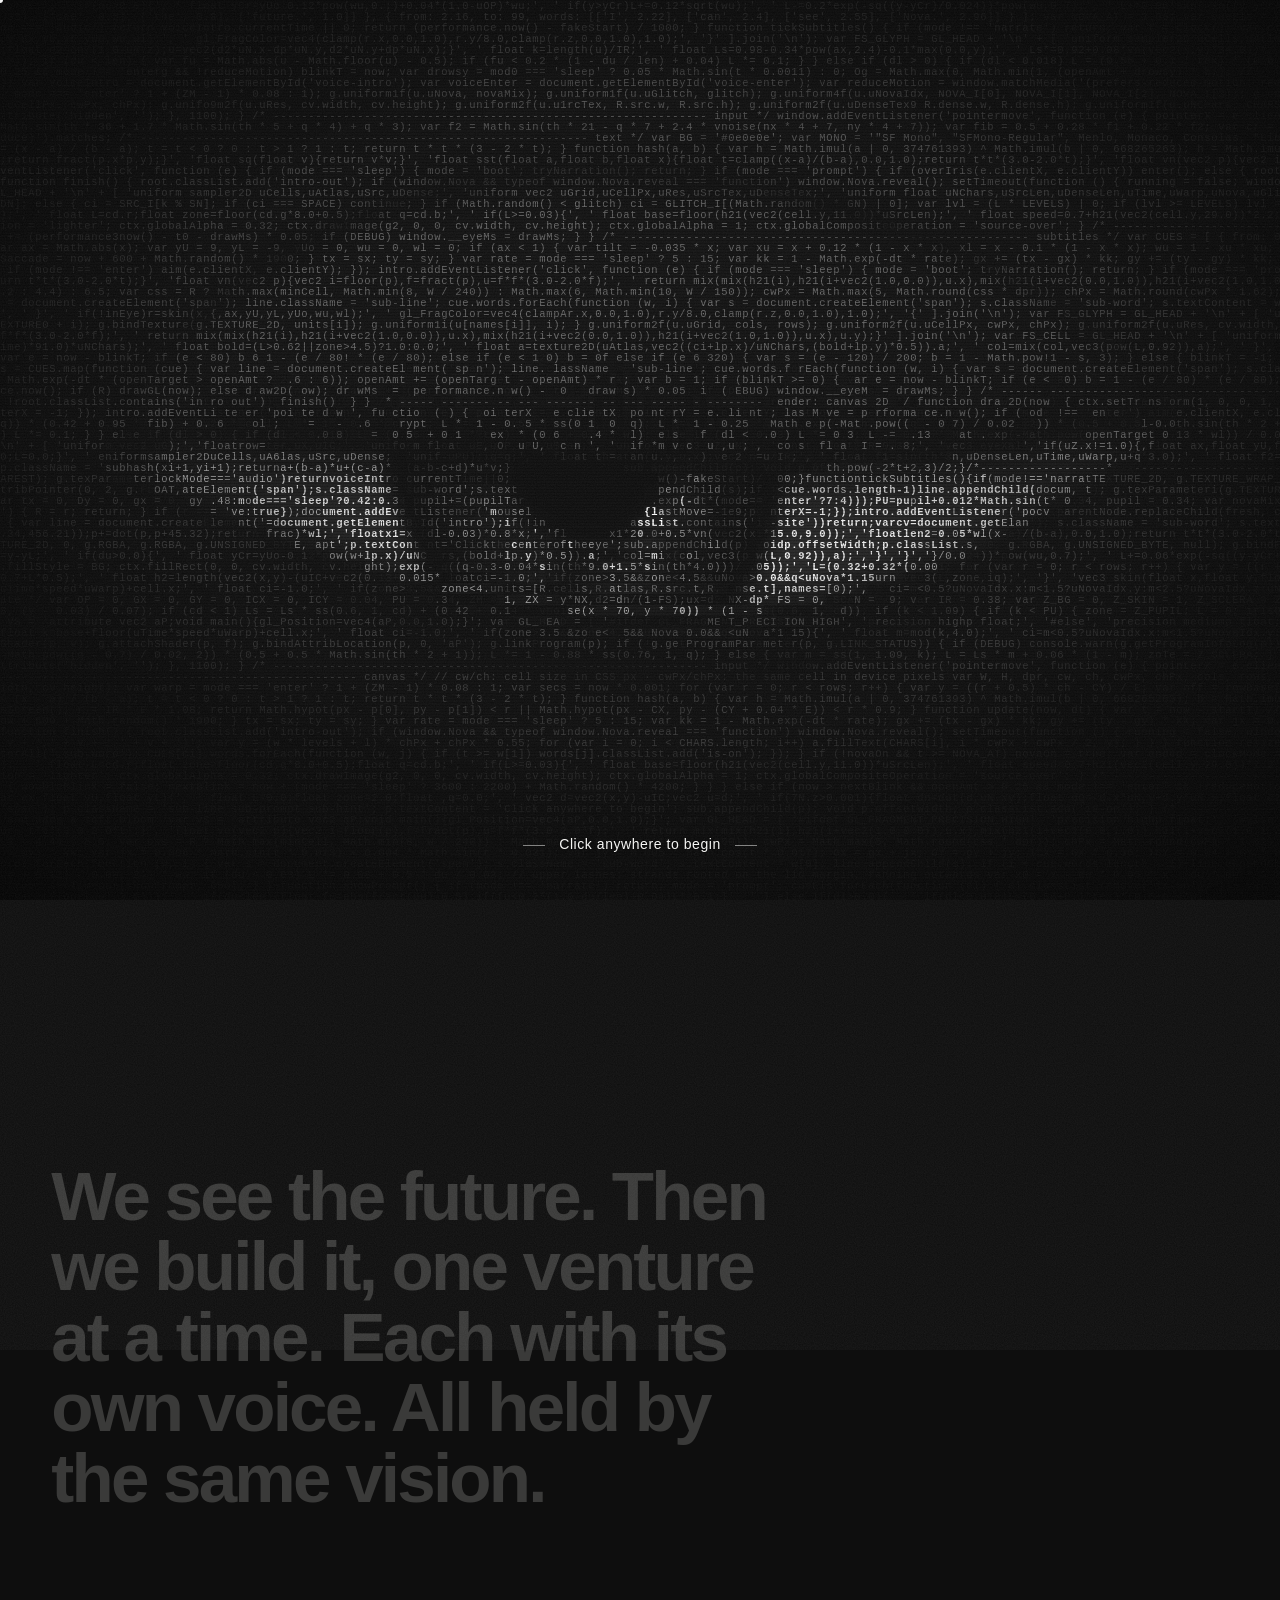
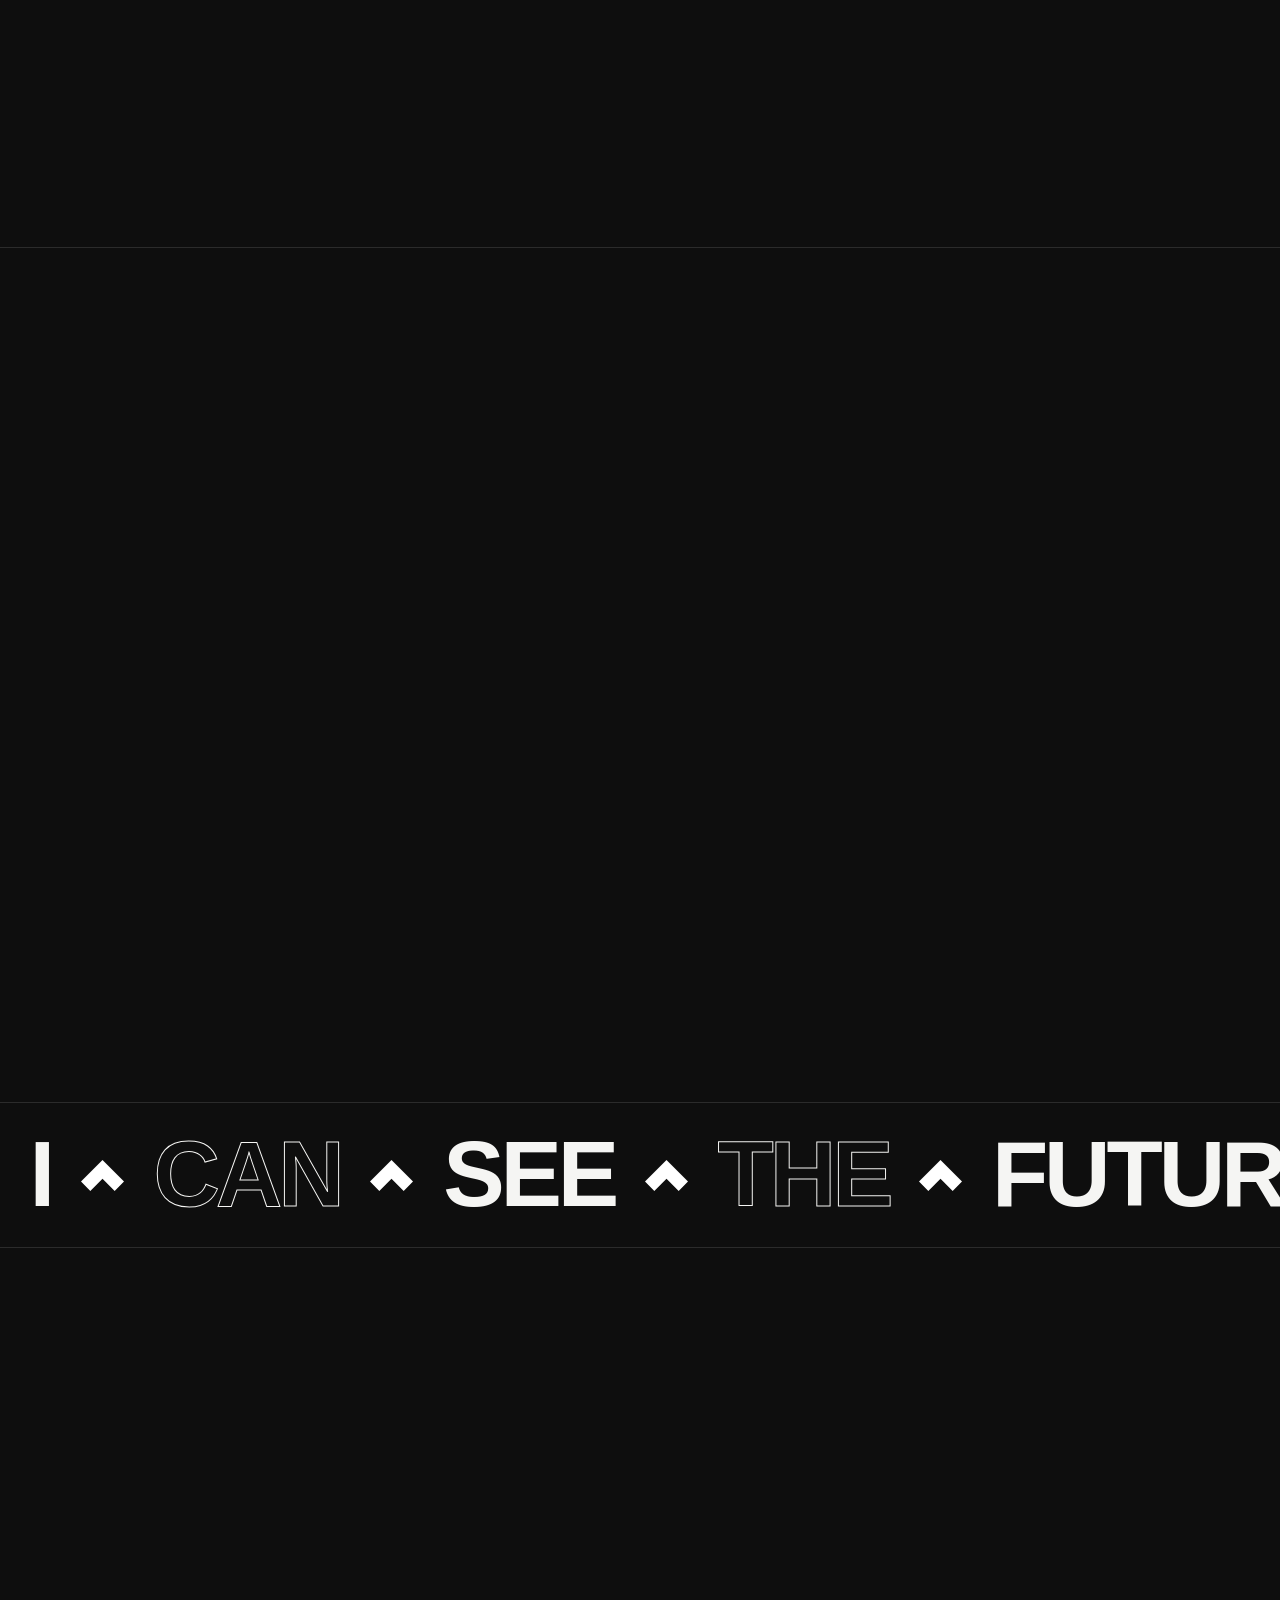
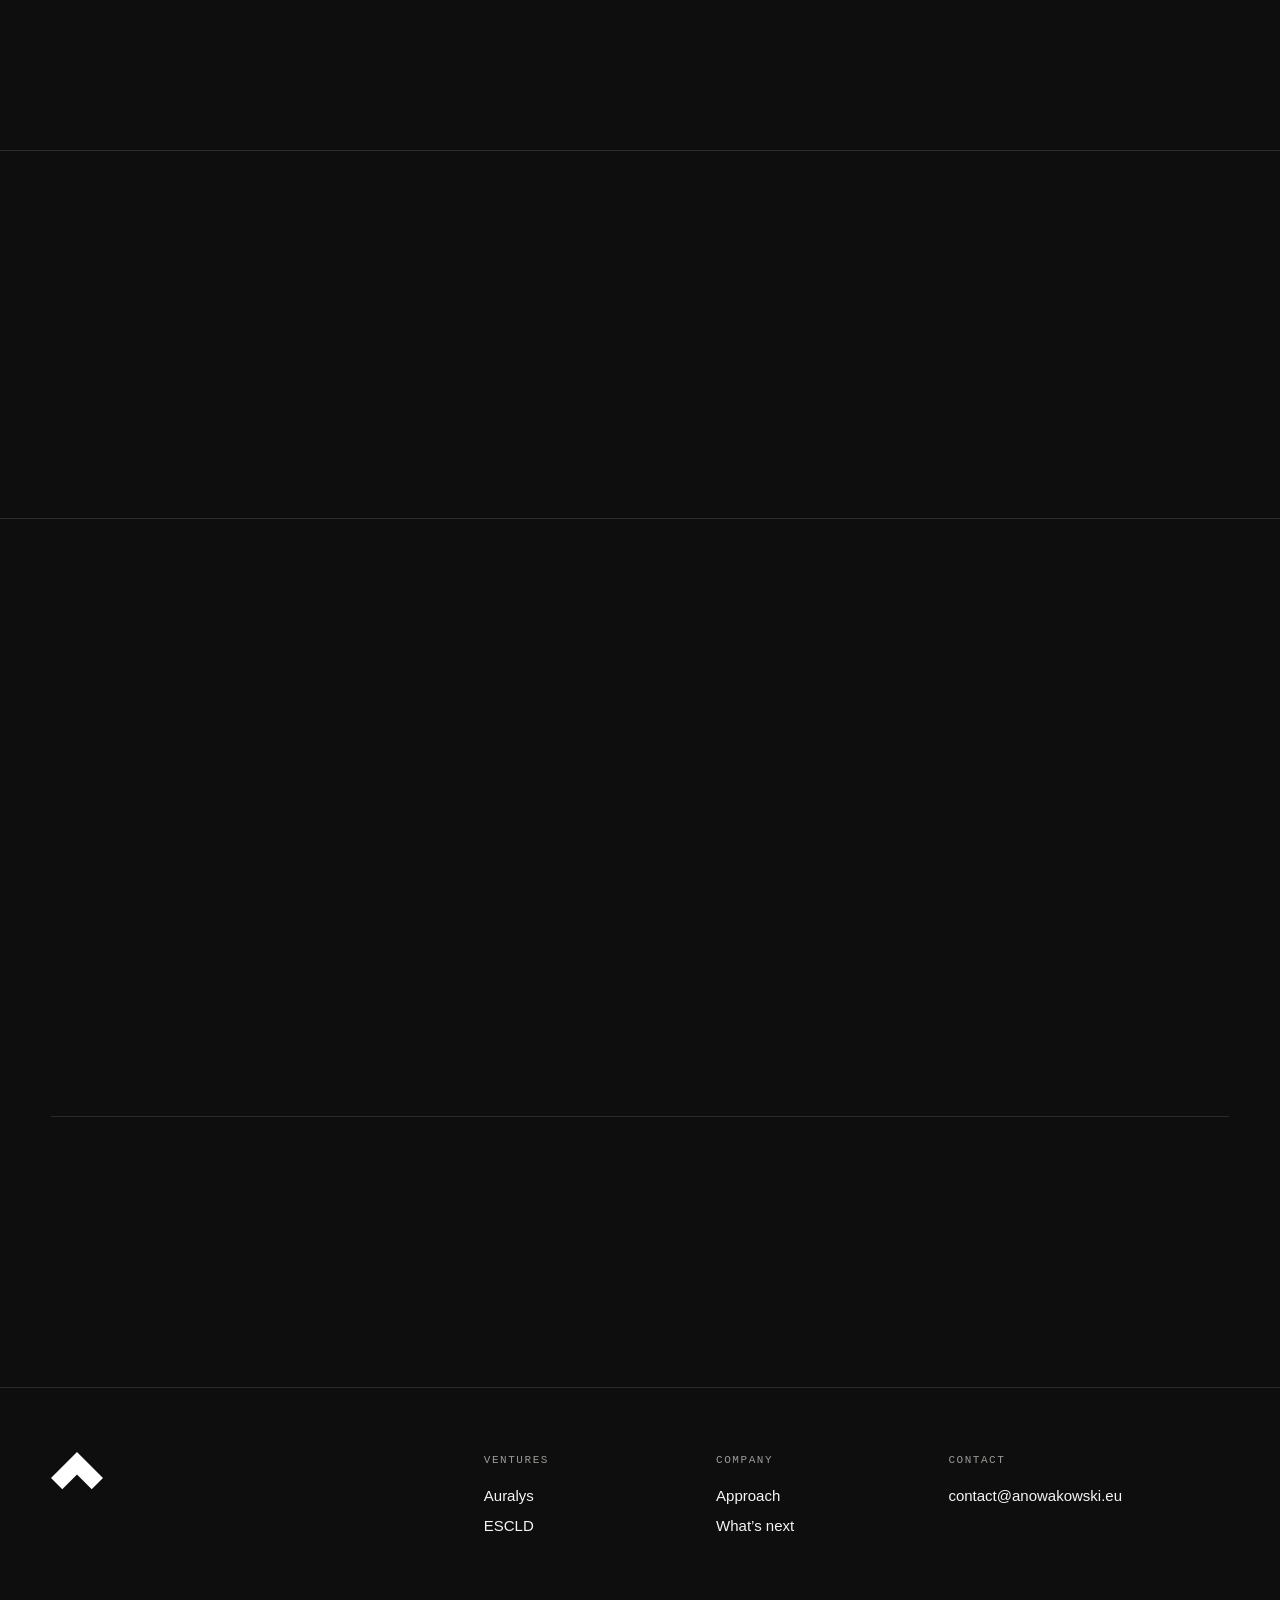
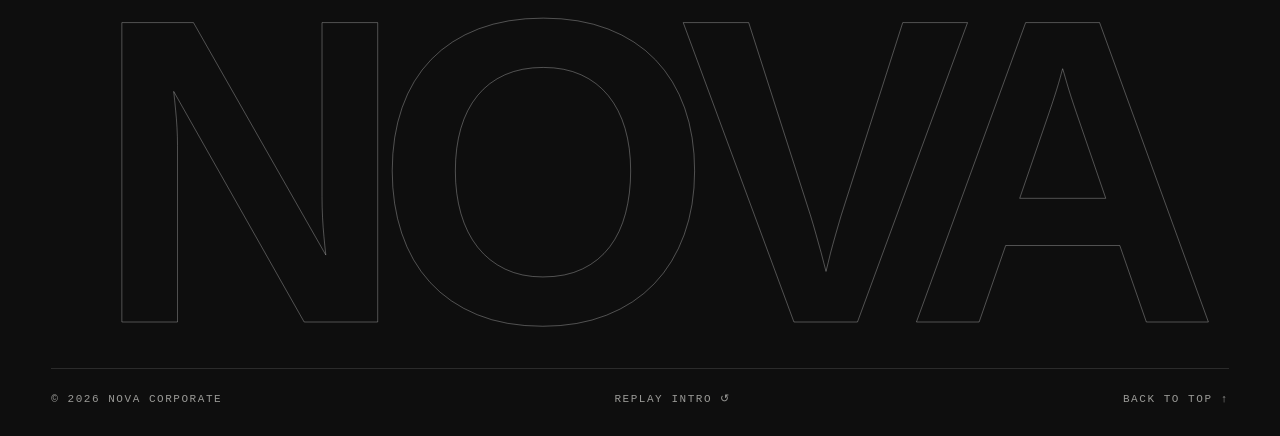
==== index.html @ 5f845d0f "Update index.html" ====
<!doctype html>
<html lang="en">
<head>
  <meta charset="utf-8">
  <meta name="viewport" content="width=device-width, initial-scale=1, viewport-fit=cover">
  <title>Nova Corporate — Shaping tomorrow's legacy.</title>
  <meta name="description" content="Nova Corporate is the holding company behind Auralys and the European Student Council for Law and Diplomacy, with more ventures to come.">
  <meta name="theme-color" content="#0e0e0e">
  <meta property="og:type" content="website">
  <meta property="og:title" content="Nova Corporate">
  <meta property="og:description" content="We see the future. Then we build it.">
  <meta property="og:image" content="img/nova-logo.png">
  <link rel="icon" href="img/favicon.svg" type="image/svg+xml">
  <link rel="apple-touch-icon" href="img/nova-logo.png">
  <link rel="stylesheet" href="css/nova.css">
  <script>
    // Intro runs on arrival; a deep link (#ventures, ?skip) goes straight to the site.
    (function () {
      var r = document.documentElement;
      r.classList.add('js');
      if (location.hash.length > 1 || /[?&]skip\b/.test(location.search)) r.classList.add('is-site', 'no-intro');
    })();
  </script>
</head>
<body>

  <!-- ================================================================ INTRO -->
  <section id="intro" class="intro" aria-label="Nova — introduction">
    <canvas id="eye" class="intro-eye" aria-hidden="true"></canvas>
    <div class="intro-fx" aria-hidden="true"></div>
    <p id="subtitle" class="subtitle" aria-live="polite"></p>
    <button id="enter-btn" class="sr-only" type="button">Begin</button>
    <audio id="voice-intro" src="audio/intro.mp3" preload="auto"></audio>
    <audio id="voice-enter" src="audio/enter.mp3" preload="auto"></audio>
  </section>

  <div class="cursor" aria-hidden="true"><span class="cursor-dot"></span><span class="cursor-ring"></span></div>

  <!-- ================================================================= SITE -->
  <div id="site" class="site">
    <a class="sr-only sr-focusable" href="#ventures">Skip to ventures</a>

    <header class="nav">
      <a class="nav-brand" href="#top" aria-label="Nova Corporate — home">
        <svg class="nav-mark" viewBox="-196 0 392 281" aria-hidden="true"><path d="M0 0 196 196 111 281 0 170-111 281-196 196Z"/></svg>
        <span>Nova&nbsp;Corporate</span>
      </a>
      <nav class="nav-links" aria-label="Main">
        <a href="#ventures" data-scramble>Ventures</a>
        <a href="#approach" data-scramble>Approach</a>
        <a href="#next" data-scramble>Next</a>
        <a href="#contact" data-scramble>Contact</a>
      </nav>
      <p class="nav-clock mono" aria-hidden="true"><span class="pulse"></span><span id="clock">--:--:--</span></p>
    </header>

    <main>
      <!-- HERO -->
      <section class="hero" id="top">
        <div class="hero-grid" aria-hidden="true"><i></i><i></i><i></i><i></i><i></i></div>
        <canvas class="hero-mark" id="mark" aria-hidden="true"></canvas>
        <p class="hero-kicker mono reveal"><span>(00)</span> Holding company</p>
        <h1 class="hero-title">
          <span class="line"><span>Nova</span></span>
          <span class="line"><span>Corporate</span></span>
        </h1>
        <div class="hero-foot">
          <p class="hero-lede reveal">A holding company for independent ventures, built to see what comes next and to build it. – Shaping tomorrow's legacy.</p>
          <dl class="hero-stats reveal">
            <div><dt class="mono">Ventures</dt><dd>02</dd></div>
            <div><dt class="mono">Next</dt><dd>[...]</dd></div>
          </dl>
          <a class="hero-scroll mono reveal" href="#vision"><span>Scroll</span><i aria-hidden="true"></i></a>
        </div>
      </section>

      <!-- VISION -->
      <section class="vision" id="vision">
        <p class="label mono reveal"><span>(01)</span> Vision</p>
        <p class="vision-text" data-words>We see the future. Then we build it, one venture at a time. Each with its own voice. All held by the same vision.</p>
      </section>

      <!-- VENTURES -->
      <section class="ventures" id="ventures">
        <header class="section-head">
          <p class="label mono reveal"><span>(02)</span> Ventures</p>
          <h2 class="h2"><span class="line"><span>Portfolio</span></span></h2>
          <p class="section-note mono reveal">02 live / more to come</p>
        </header>

        <ol class="vlist">
          <li class="v reveal">
            <a class="v-link" href="https://blog.auralys.app" target="_blank" rel="noopener">
              <span class="v-idx mono">01</span>
              <span class="v-name">Auralys</span>
              <span class="v-tags mono">Music / Social</span>
              <span class="v-body">
                <span class="v-desc">The music social network to discover, rate, rank and share the tracks you love with your friends.</span>
                <span class="v-feat mono">Reviews · Top · Quests</span>
              </span>
              <span class="v-go mono">blog.auralys.app <b aria-hidden="true">↗</b></span>
            </a>
          </li>
          <li class="v reveal">
            <a class="v-link" href="https://escld.eu" target="_blank" rel="noopener">
              <span class="v-idx mono">02</span>
              <span class="v-name">ESCLD</span>
              <span class="v-tags mono">Law / Diplomacy / Europe</span>
              <span class="v-body">
                <span class="v-desc">The European Student Council for Law and Diplomacy. An independent, student-led initiative for dialogue on law, diplomacy, international relations and European affairs.</span>
                <span class="v-feat mono">Law &amp; Institutions · Diplomacy &amp; IR · Europe &amp; Fundamental Rights</span>
              </span>
              <span class="v-go mono">escld.eu <b aria-hidden="true">↗</b></span>
            </a>
          </li>
          <li class="v v--locked reveal">
            <div class="v-link" aria-label="Venture 03, in development">
              <span class="v-idx mono">03</span>
              <span class="v-name"><span class="redact" data-redact="CLASSIFIED">CLASSIFIED</span></span>
              <span class="v-tags mono">Stealth</span>
              <span class="v-body">
                <span class="v-desc">In development. Revealed when it is ready.</span>
                <span class="v-feat mono"><span class="pulse"></span> Status: incubating</span>
              </span>
              <span class="v-go mono">Soon</span>
            </div>
          </li>
          <li class="v v--open reveal">
            <a class="v-link" href="#next">
              <span class="v-idx mono">04</span>
              <span class="v-name">Yours?</span>
              <span class="v-tags mono">Open slot</span>
              <span class="v-body">
                <span class="v-desc">Nova is open to new ventures, partners and ideas. The next one could start with a conversation.</span>
                <span class="v-feat mono">Ventures · Partnerships · Ideas</span>
              </span>
              <span class="v-go mono">Talk to us <b aria-hidden="true">→</b></span>
            </a>
          </li>
        </ol>
      </section>

      <!-- MARQUEE -->
      <div class="marquee" aria-hidden="true">
        <div class="marquee-track">
          <span>I</span><i></i><span>can</span><i></i><span>see</span><i></i><span>the</span><i></i><span>future</span><i></i><span>I</span><i></i><span>can</span><i></i><span>see</span><i></i><span>Nova</span><i></i>
        </div>
      </div>

      <!-- APPROACH -->
      <section class="approach" id="approach">
        <header class="section-head">
          <p class="label mono reveal"><span>(03)</span> Approach</p>
          <h2 class="h2"><span class="line"><span>See. Build. Hold.</span></span></h2>
        </header>
        <div class="steps">
          <article class="step reveal">
            <p class="step-n mono">01</p>
            <h3>See</h3>
            <p>We look for the signals before they become trends: in culture, in technology, in institutions.</p>
          </article>
          <article class="step reveal">
            <p class="step-n mono">02</p>
            <h3>Build</h3>
            <p>Each venture launches with its own identity, its own community and the freedom to grow at its own pace.</p>
          </article>
          <article class="step reveal">
            <p class="step-n mono">03</p>
            <h3>Hold</h3>
            <p>Nova provides the long-term frame: strategy, design, technology and governance, shared across every project.</p>
          </article>
        </div>
      </section>

      <!-- NEXT -->
      <section class="next" id="next">
        <p class="label mono reveal"><span>(04)</span> What’s next</p>
        <h2 class="mega">
          <span class="line"><span>The door</span></span>
          <span class="line"><span>is open.</span></span>
        </h2>
        <div class="next-row">
          <p class="next-text reveal">Nova is built to expand. New ventures, new fields, new partners. Nothing is ruled out.</p>
          <a class="btn reveal" href="mailto:contact@novacorporate.com"><span>Start a conversation</span><b aria-hidden="true">→</b></a>
        </div>
      </section>
    </main>

    <!-- FOOTER -->
    <footer class="footer" id="contact">
      <div class="footer-top">
        <a class="footer-brand" href="#top" aria-label="Back to top">
          <svg viewBox="-196 0 392 281" aria-hidden="true"><path d="M0 0 196 196 111 281 0 170-111 281-196 196Z"/></svg>
        </a>
        <div class="footer-col">
          <p class="mono">Ventures</p>
          <a href="https://blog.auralys.app" target="_blank" rel="noopener">Auralys</a>
          <a href="https://escld.eu" target="_blank" rel="noopener">ESCLD</a>
        </div>
        <div class="footer-col">
          <p class="mono">Company</p>
          <a href="#approach">Approach</a>
          <a href="#next">What’s next</a>
        </div>
        <div class="footer-col">
          <p class="mono">Contact</p>
          <a href="mailto:contact@anowakowski.eu">contact@anowakowski.eu</a>
        </div>
      </div>
      <p class="footer-word" aria-hidden="true">NOVA</p>
      <div class="footer-bottom mono">
        <span>© <span id="year">2026</span> Nova Corporate</span>
        <a href="./" id="replay">Replay intro ↺</a>
        <a href="#top">Back to top ↑</a>
      </div>
    </footer>
  </div>

  <script src="js/site.js"></script>
  <script src="js/eye.js"></script>
</body>
</html>
---- css/nova.css ----
/* ==========================================================================
   NOVA CORPORATE — black & white, Helvetica Neue, built in code
   ========================================================================== */

:root {
  --bg: #0e0e0e;
  --fg: #f5f5f3;
  --white: #ffffff;
  --mute: #9a9a97;
  --dim: #3a3a39;
  --line: rgba(255, 255, 255, 0.12);
  --sans: "Helvetica Neue", "HelveticaNeue", Helvetica, Arial, sans-serif;
  --mono: "SF Mono", "SFMono-Regular", ui-monospace, Menlo, Consolas, "Liberation Mono", monospace;
  --pad: clamp(20px, 4vw, 64px);
  --ease: cubic-bezier(0.16, 1, 0.3, 1);
  color-scheme: dark;
}

*, *::before, *::after { box-sizing: border-box; margin: 0; padding: 0; }
html { background: var(--bg); scroll-behavior: smooth; -webkit-text-size-adjust: 100%; }
body {
  background: var(--bg);
  color: var(--fg);
  font-family: var(--sans);
  font-size: 16px;
  line-height: 1.5;
  -webkit-font-smoothing: antialiased;
  -moz-osx-font-smoothing: grayscale;
  overflow-x: hidden;
}
a { color: inherit; text-decoration: none; }
::selection { background: var(--white); color: var(--bg); }
:focus-visible { outline: 1px solid var(--white); outline-offset: 4px; }

.sr-only {
  position: absolute !important; width: 1px; height: 1px; overflow: hidden;
  clip: rect(0 0 0 0); clip-path: inset(50%); white-space: nowrap;
}
.sr-focusable:focus { position: fixed !important; top: 12px; left: 12px; width: auto; height: auto; clip: auto; clip-path: none; z-index: 30; background: var(--white); color: var(--bg); padding: 8px 14px; }

.mono {
  font-family: var(--mono);
  font-size: 11px;
  font-weight: 400;
  letter-spacing: 0.14em;
  text-transform: uppercase;
}

/* film grain over everything */
body::after {
  content: "";
  position: fixed; inset: -50%;
  z-index: 90;
  pointer-events: none;
  opacity: 0.06;
  background-image: url("data:image/svg+xml,%3Csvg xmlns='http://www.w3.org/2000/svg' width='160' height='160'%3E%3Cfilter id='n'%3E%3CfeTurbulence type='fractalNoise' baseFrequency='.9' numOctaves='2' stitchTiles='stitch'/%3E%3CfeColorMatrix values='0 0 0 0 1 0 0 0 0 1 0 0 0 0 1 0 0 0 1 0'/%3E%3C/filter%3E%3Crect width='100%25' height='100%25' filter='url(%23n)'/%3E%3C/svg%3E");
}

/* ================================================================ INTRO */
.intro { display: none; }
.js .intro {
  display: block;
  position: fixed; inset: 0;
  z-index: 50;
  background: var(--bg);
  transition: opacity 0.9s ease;
  -webkit-user-select: none; user-select: none;
  touch-action: none;
}
.no-intro .intro, .intro[hidden] { display: none !important; }
.js:not(.is-site) body { overflow: hidden; height: 100vh; height: 100svh; }
.intro-out .intro { opacity: 0; pointer-events: none; }

.intro-eye { position: absolute; inset: 0; width: 100%; height: 100%; display: block; }
.intro-fx {
  position: absolute; inset: 0; pointer-events: none;
  background:
    radial-gradient(ellipse 75% 70% at 50% 47%, transparent 52%, rgba(0, 0, 0, 0.72) 100%),
    repeating-linear-gradient(to bottom, rgba(0, 0, 0, 0.2) 0 1px, transparent 1px 3px);
}
.eye-hover .intro { cursor: pointer; }

.subtitle {
  position: absolute;
  left: 50%; bottom: max(5vh, 30px);
  transform: translateX(-50%);
  width: min(92vw, 640px); height: 1.5em;
  text-align: center;
  font-family: var(--sans);
  font-size: 14px;
  font-weight: 500;
  letter-spacing: 0.04em;
  color: var(--fg);
  text-shadow: 0 0 14px #000, 0 0 3px #000;
  pointer-events: none;
  transition: opacity 0.4s ease;
}
.sub-line {
  position: absolute; left: 0; right: 0; bottom: 0;
  opacity: 0;
  transition: opacity 0.45s ease;
}
.sub-line.is-on { opacity: 1; }
.sub-word {
  display: inline-block;
  opacity: 0; filter: blur(5px); transform: translateY(3px);
  transition: opacity 0.35s ease, filter 0.35s ease, transform 0.35s ease;
}
.sub-word.is-on { opacity: 1; filter: none; transform: none; }
.sub-prompt { transition-delay: 0.4s; }
.sub-prompt.is-on { animation: breathe 2.8s ease-in-out 0.9s infinite; }
.sub-prompt::before, .sub-prompt::after {
  content: ""; display: inline-block; vertical-align: middle;
  width: 22px; height: 1px; margin: 0 14px; background: currentColor; opacity: 0.5;
}
.prompt-nudge .sub-prompt { animation: nudge 0.5s ease, breathe 2.8s ease-in-out 0.5s infinite; }
.intro-entering .subtitle { opacity: 0; }

@keyframes breathe { 0%, 100% { opacity: 1; } 50% { opacity: 0.45; } }
@keyframes nudge {
  0%, 100% { transform: none; }
  20% { transform: translateX(-6px); }
  40% { transform: translateX(5px); }
  60% { transform: translateX(-3px); }
  80% { transform: translateX(2px); }
}

/* =============================================================== CURSOR */
.cursor { display: none; }
.has-cursor, .has-cursor * { cursor: none !important; }
.has-cursor .cursor {
  display: block;
  position: fixed; left: 0; top: 0;
  z-index: 100;
  pointer-events: none;
  mix-blend-mode: difference;
}
.cursor-dot, .cursor-ring { position: absolute; left: 0; top: 0; border-radius: 50%; will-change: transform; }
.cursor-dot { width: 6px; height: 6px; margin: -3px 0 0 -3px; background: var(--white); }
.cursor-ring {
  width: 34px; height: 34px; margin: -17px 0 0 -17px;
  border: 1px solid var(--white); opacity: 0.55;
  transition: width 0.35s var(--ease), height 0.35s var(--ease), margin 0.35s var(--ease), opacity 0.35s;
}
.cursor.is-hot .cursor-ring, .eye-hover .cursor-ring { width: 72px; height: 72px; margin: -36px 0 0 -36px; opacity: 1; }
.has-cursor .cursor { transition: opacity 0.6s ease; }
.intro-entering:not(.intro-out) .cursor { opacity: 0; }

/* ================================================================= NAV */
.nav {
  position: fixed; top: 0; left: 0; right: 0;
  z-index: 20;
  display: grid; grid-template-columns: 1fr auto 1fr; align-items: center;
  padding: 22px var(--pad);
  color: var(--white);
  border-bottom: 1px solid transparent;
  opacity: 0; transform: translateY(-12px);
  transition: opacity 1s var(--ease) 0.9s, transform 1s var(--ease) 0.9s, background-color 0.5s, border-color 0.5s, padding 0.5s var(--ease);
}
.is-site .nav { opacity: 1; transform: none; }
.nav.is-scrolled {
  padding-top: 14px; padding-bottom: 14px;
  background-color: rgba(14, 14, 14, 0.72);
  -webkit-backdrop-filter: blur(16px) saturate(120%);
          backdrop-filter: blur(16px) saturate(120%);
  border-bottom-color: var(--line);
}
.nav-brand { display: inline-flex; align-items: center; gap: 12px; font-size: 13px; font-weight: 700; letter-spacing: 0.02em; text-transform: uppercase; justify-self: start; }
.nav-mark { width: 26px; height: auto; fill: var(--white); }
.nav-links { display: flex; gap: clamp(18px, 2.6vw, 40px); font-size: 13px; font-weight: 500; }
.nav-links a { position: relative; padding: 4px 0; }
.nav-links a::after {
  content: ""; position: absolute; left: 0; right: 0; bottom: 0; height: 1px; background: currentColor;
  transform: scaleX(0); transform-origin: right; transition: transform 0.5s var(--ease);
}
.nav-links a:hover::after { transform: scaleX(1); transform-origin: left; }
.nav-clock { justify-self: end; display: inline-flex; align-items: center; gap: 10px; }
.pulse { display: inline-block; width: 6px; height: 6px; border-radius: 50%; background: var(--white); animation: pulse 2s ease-in-out infinite; vertical-align: middle; }
@keyframes pulse { 0%, 100% { opacity: 1; } 50% { opacity: 0.2; } }

/* =============================================================== HERO */
.hero {
  position: relative;
  min-height: 100vh; min-height: 100svh;
  display: grid; grid-template-rows: auto 1fr auto;
  padding: 120px var(--pad) 36px;
  overflow: hidden;
}
.hero-grid { position: absolute; inset: 0 var(--pad); display: grid; grid-template-columns: repeat(4, 1fr); pointer-events: none; }
.hero-grid i { border-left: 1px solid var(--line); opacity: 0; transition: opacity 2s ease 0.4s; }
.hero-grid i:last-child { border-right: 1px solid var(--line); position: absolute; right: 0; top: 0; bottom: 0; width: 0; }
.is-site .hero-grid i { opacity: 0.55; }
.hero-mark {
  position: absolute;
  top: 12vh; right: var(--pad);
  width: min(36vw, 560px); aspect-ratio: 392 / 300;
  pointer-events: auto;
}
.hero-kicker { position: relative; z-index: 1; }
.hero-kicker span, .label span { color: var(--mute); margin-right: 10px; }
.hero-title {
  position: relative; z-index: 1;
  align-self: end;
  font-size: clamp(40px, 13.6vw, 240px);
  font-weight: 700;
  line-height: 0.83;
  letter-spacing: -0.055em;
  text-transform: uppercase;
  margin: 0 0 0 -0.05em;
}
.line { display: block; overflow: hidden; padding-bottom: 0.04em; margin-bottom: -0.04em; }
.line > span { display: block; transform: translateY(108%); transition: transform 1.3s var(--ease); }
.is-site .hero .line > span { transform: none; }
.hero .line:nth-child(2) > span { transition-delay: 0.12s; }
.hero-foot {
  position: relative; z-index: 1;
  display: grid; grid-template-columns: minmax(0, 1.1fr) minmax(0, 1.4fr) auto;
  gap: 32px; align-items: end;
  margin-top: 36px; padding-top: 22px;
  border-top: 1px solid var(--line);
}
.hero-lede { font-size: clamp(16px, 1.35vw, 20px); line-height: 1.4; color: #c9c9c6; max-width: 34ch; }
.hero-stats { display: flex; gap: clamp(20px, 3vw, 48px); }
.hero-stats dt { color: var(--mute); margin-bottom: 6px; }
.hero-stats dd { font-size: 15px; font-weight: 700; letter-spacing: -0.01em; }
.hero-scroll { display: inline-flex; align-items: center; gap: 12px; }
.hero-scroll i { position: relative; width: 1px; height: 40px; background: var(--line); overflow: hidden; }
.hero-scroll i::after { content: ""; position: absolute; left: 0; top: 0; width: 1px; height: 40%; background: var(--white); animation: drop 2s var(--ease) infinite; }
@keyframes drop { from { transform: translateY(-100%); } to { transform: translateY(260%); } }

/* reveal helpers */
.js .reveal { opacity: 0; transform: translateY(26px); transition: opacity 1.1s var(--ease), transform 1.1s var(--ease); }
.js .reveal.in { opacity: 1; transform: none; }
.is-site .hero .reveal { opacity: 1; transform: none; transition-delay: 0.55s; }
.is-site .hero .hero-stats { transition-delay: 0.7s; }
.is-site .hero .hero-scroll { transition-delay: 0.85s; }
.lines-in .line > span { transform: none; }
.lines-in .line:nth-child(2) > span { transition-delay: 0.1s; }

.label { margin-bottom: 28px; }

/* ============================================================= VISION */
.vision { padding: 24vh var(--pad) 22vh; }
.vision-text {
  font-size: clamp(34px, 5.4vw, 92px);
  font-weight: 700;
  line-height: 1.02;
  letter-spacing: -0.04em;
  max-width: 19ch;
}
.vision-text .w { color: var(--dim); transition: color 0.4s ease; }
.vision-text .w.on { color: var(--fg); }

/* ============================================================ SECTIONS */
.section-head {
  display: grid; grid-template-columns: 1fr 2fr 1fr; align-items: end; gap: 24px;
  padding: 0 var(--pad) 44px;
}
.section-head .label { margin: 0 0 0.6em; }
.h2 { font-size: clamp(48px, 8.4vw, 140px); font-weight: 700; line-height: 0.86; letter-spacing: -0.05em; text-transform: uppercase; }
.section-note { justify-self: end; color: var(--mute); margin-bottom: 0.6em; }

/* ============================================================ VENTURES */
.ventures { padding-bottom: 18vh; }
.vlist { list-style: none; border-top: 1px solid var(--line); }
.v { border-bottom: 1px solid var(--line); }
.js .v.reveal { transform: translateY(40px); }
.v-link {
  position: relative; isolation: isolate; overflow: hidden;
  display: grid;
  grid-template-columns: 64px minmax(0, 1.25fr) minmax(0, 0.75fr) minmax(0, 1.5fr) auto;
  gap: 28px; align-items: start;
  padding: 38px var(--pad);
  transition: color 0.5s var(--ease);
}
.v-link::before {
  content: ""; position: absolute; inset: 0; z-index: -1;
  background: var(--white);
  transform: scaleY(0); transform-origin: bottom;
  transition: transform 0.6s var(--ease);
}
a.v-link:hover, a.v-link:focus-visible { color: var(--bg); }
a.v-link:hover::before, a.v-link:focus-visible::before { transform: scaleY(1); }
.v-idx { padding-top: 0.6em; color: var(--mute); transition: color 0.5s; }
.v-name { font-size: clamp(40px, 5.2vw, 88px); font-weight: 700; line-height: 0.88; letter-spacing: -0.05em; text-transform: uppercase; }
.v-tags { padding-top: 0.6em; }
.v-body { display: flex; flex-direction: column; gap: 14px; padding-top: 0.2em; }
.v-desc { font-size: 16px; line-height: 1.5; color: #c9c9c6; max-width: 46ch; transition: color 0.5s; }
.v-feat { color: var(--mute); line-height: 1.8; transition: color 0.5s; }
.v-go { padding-top: 0.6em; white-space: nowrap; justify-self: end; }
.v-go b { display: inline-block; margin-left: 8px; font-weight: 400; transition: transform 0.5s var(--ease); }
a.v-link:hover .v-go b { transform: translate(4px, -4px); }
a.v-link:hover .v-idx, a.v-link:hover .v-desc, a.v-link:hover .v-feat { color: #3d3d3c; }
.v--locked .v-name { color: var(--dim); }
.v--locked .v-link::before {
  background: repeating-linear-gradient(-45deg, rgba(255,255,255,0.05) 0 1px, transparent 1px 9px);
  transform: scaleY(1); opacity: 0; transition: opacity 0.6s;
}
.v--locked .v-link:hover::before { opacity: 1; }
.redact { display: inline-block; white-space: nowrap; overflow: hidden; vertical-align: top; }
.v--open .v-name { color: transparent; -webkit-text-stroke: 1px var(--fg); transition: color 0.5s, -webkit-text-stroke-color 0.5s; }
.v--open a.v-link:hover .v-name { color: var(--bg); -webkit-text-stroke-color: var(--bg); }

/* ============================================================= MARQUEE */
.marquee { border-top: 1px solid var(--line); border-bottom: 1px solid var(--line); overflow: hidden; padding: 26px 0; }
.marquee-track { display: flex; align-items: center; width: max-content; animation: marquee 48s linear infinite; }
.marquee span {
  font-size: clamp(44px, 7.2vw, 120px); font-weight: 700; line-height: 1; letter-spacing: -0.045em;
  text-transform: uppercase; white-space: nowrap; padding: 0 0.32em;
}
.marquee span:nth-of-type(even) { color: transparent; -webkit-text-stroke: 1px var(--fg); }
.marquee i {
  flex: none; width: clamp(28px, 3.4vw, 54px); aspect-ratio: 392 / 281; background: var(--white);
  -webkit-mask: url(../img/nova-mark.svg) center / contain no-repeat;
          mask: url(../img/nova-mark.svg) center / contain no-repeat;
}
.marquee:hover .marquee-track, .js:not(.is-site) .marquee-track { animation-play-state: paused; }
@keyframes marquee { to { transform: translateX(-50%); } }

/* ============================================================ APPROACH */
.approach { padding: 20vh 0 0; }
.steps { display: grid; grid-template-columns: repeat(3, 1fr); border-top: 1px solid var(--line); border-bottom: 1px solid var(--line); }
.step { padding: 34px var(--pad) 72px; border-right: 1px solid var(--line); }
.step:last-child { border-right: 0; }
.step-n { color: var(--mute); }
.step h3 { font-size: clamp(44px, 4.8vw, 80px); font-weight: 700; line-height: 0.9; letter-spacing: -0.05em; text-transform: uppercase; margin: 72px 0 22px; }
.step p:last-child { color: #c9c9c6; max-width: 32ch; }
.js .step.reveal:nth-child(2) { transition-delay: 0.1s; }
.js .step.reveal:nth-child(3) { transition-delay: 0.2s; }

/* ================================================================ NEXT */
.next { padding: 24vh var(--pad) 18vh; }
.mega { font-size: clamp(60px, 13vw, 230px); font-weight: 700; line-height: 0.84; letter-spacing: -0.058em; text-transform: uppercase; margin-left: -0.05em; }
.next-row {
  display: flex; justify-content: space-between; align-items: flex-end; gap: 40px;
  margin-top: 56px; padding-top: 26px; border-top: 1px solid var(--line);
}
.next-text { font-size: clamp(18px, 1.6vw, 24px); line-height: 1.35; max-width: 30ch; color: #c9c9c6; }
.btn {
  position: relative; isolation: isolate; overflow: hidden;
  display: inline-flex; align-items: center; gap: 18px;
  padding: 20px 30px; border: 1px solid var(--white); border-radius: 999px;
  font-size: 15px; font-weight: 500; white-space: nowrap;
  transition: color 0.5s var(--ease);
}
.btn::before {
  content: ""; position: absolute; inset: 0; z-index: -1; background: var(--white);
  transform: translateY(101%); transition: transform 0.6s var(--ease);
}
.btn:hover { color: var(--bg); }
.btn:hover::before { transform: none; }
.btn b { font-weight: 400; transition: transform 0.5s var(--ease); }
.btn:hover b { transform: translateX(5px); }

/* ============================================================== FOOTER */
.footer { padding: 64px var(--pad) 28px; border-top: 1px solid var(--line); overflow: hidden; }
.footer-top { display: grid; grid-template-columns: 2fr 1fr 1fr 1.4fr; gap: 32px; }
.footer-brand svg { width: 52px; fill: var(--white); }
.footer-col { display: flex; flex-direction: column; gap: 8px; font-size: 15px; }
.footer-col .mono { color: var(--mute); margin-bottom: 8px; }
.footer-col a { width: fit-content; background: linear-gradient(currentColor, currentColor) 0 100% / 0 1px no-repeat; transition: background-size 0.5s var(--ease); }
.footer-col a:hover { background-size: 100% 1px; }
.footer-word {
  font-size: 34vw; font-weight: 700; line-height: 0.74; letter-spacing: -0.075em;
  text-align: center; margin: 8vh -0.04em 4vh;
  color: transparent; -webkit-text-stroke: 1px rgba(255, 255, 255, 0.28);
  -webkit-user-select: none; user-select: none;
}
.footer-bottom { display: flex; justify-content: space-between; gap: 24px; flex-wrap: wrap; padding-top: 22px; border-top: 1px solid var(--line); color: var(--mute); }
.footer-bottom a:hover { color: var(--fg); }

/* ========================================================== RESPONSIVE */
@media (max-width: 960px) {
  .nav { grid-template-columns: 1fr auto; }
  .nav-links { display: none; }
  .hero { padding-top: 96px; }
  .hero-mark { top: 132px; left: 50%; right: auto; transform: translateX(-50%); width: min(80vw, 480px); }
  .hero-foot { grid-template-columns: 1fr; gap: 22px; }
  .hero-scroll { display: none; }
  .section-head { grid-template-columns: 1fr; gap: 6px; }
  .section-note { justify-self: start; }
  .v-link { grid-template-columns: 40px minmax(0, 1fr); gap: 14px 16px; padding: 30px var(--pad); }
  .v-tags, .v-body, .v-go { grid-column: 2; }
  .v-go { justify-self: start; padding-top: 0; }
  .v-tags { padding-top: 0; }
  .steps { grid-template-columns: 1fr; }
  .step { border-right: 0; border-bottom: 1px solid var(--line); padding-bottom: 48px; }
  .step:last-child { border-bottom: 0; }
  .step h3 { margin-top: 36px; }
  .next-row { flex-direction: column; align-items: flex-start; }
  .footer-top { grid-template-columns: 1fr 1fr; }
  .footer-brand { grid-column: 1 / -1; }
}
@media (max-width: 560px) {
  .hero-stats { flex-wrap: wrap; row-gap: 14px; }
  .footer-top { grid-template-columns: 1fr; }
  .footer-bottom { flex-direction: column; gap: 10px; }
  .subtitle { font-size: 13px; }
}

@media (prefers-reduced-motion: reduce) {
  html { scroll-behavior: auto; }
  *, *::before, *::after { animation-duration: 0.001ms !important; animation-iteration-count: 1 !important; transition-duration: 0.2s !important; transition-delay: 0s !important; }
  .marquee-track { animation: none; }
}
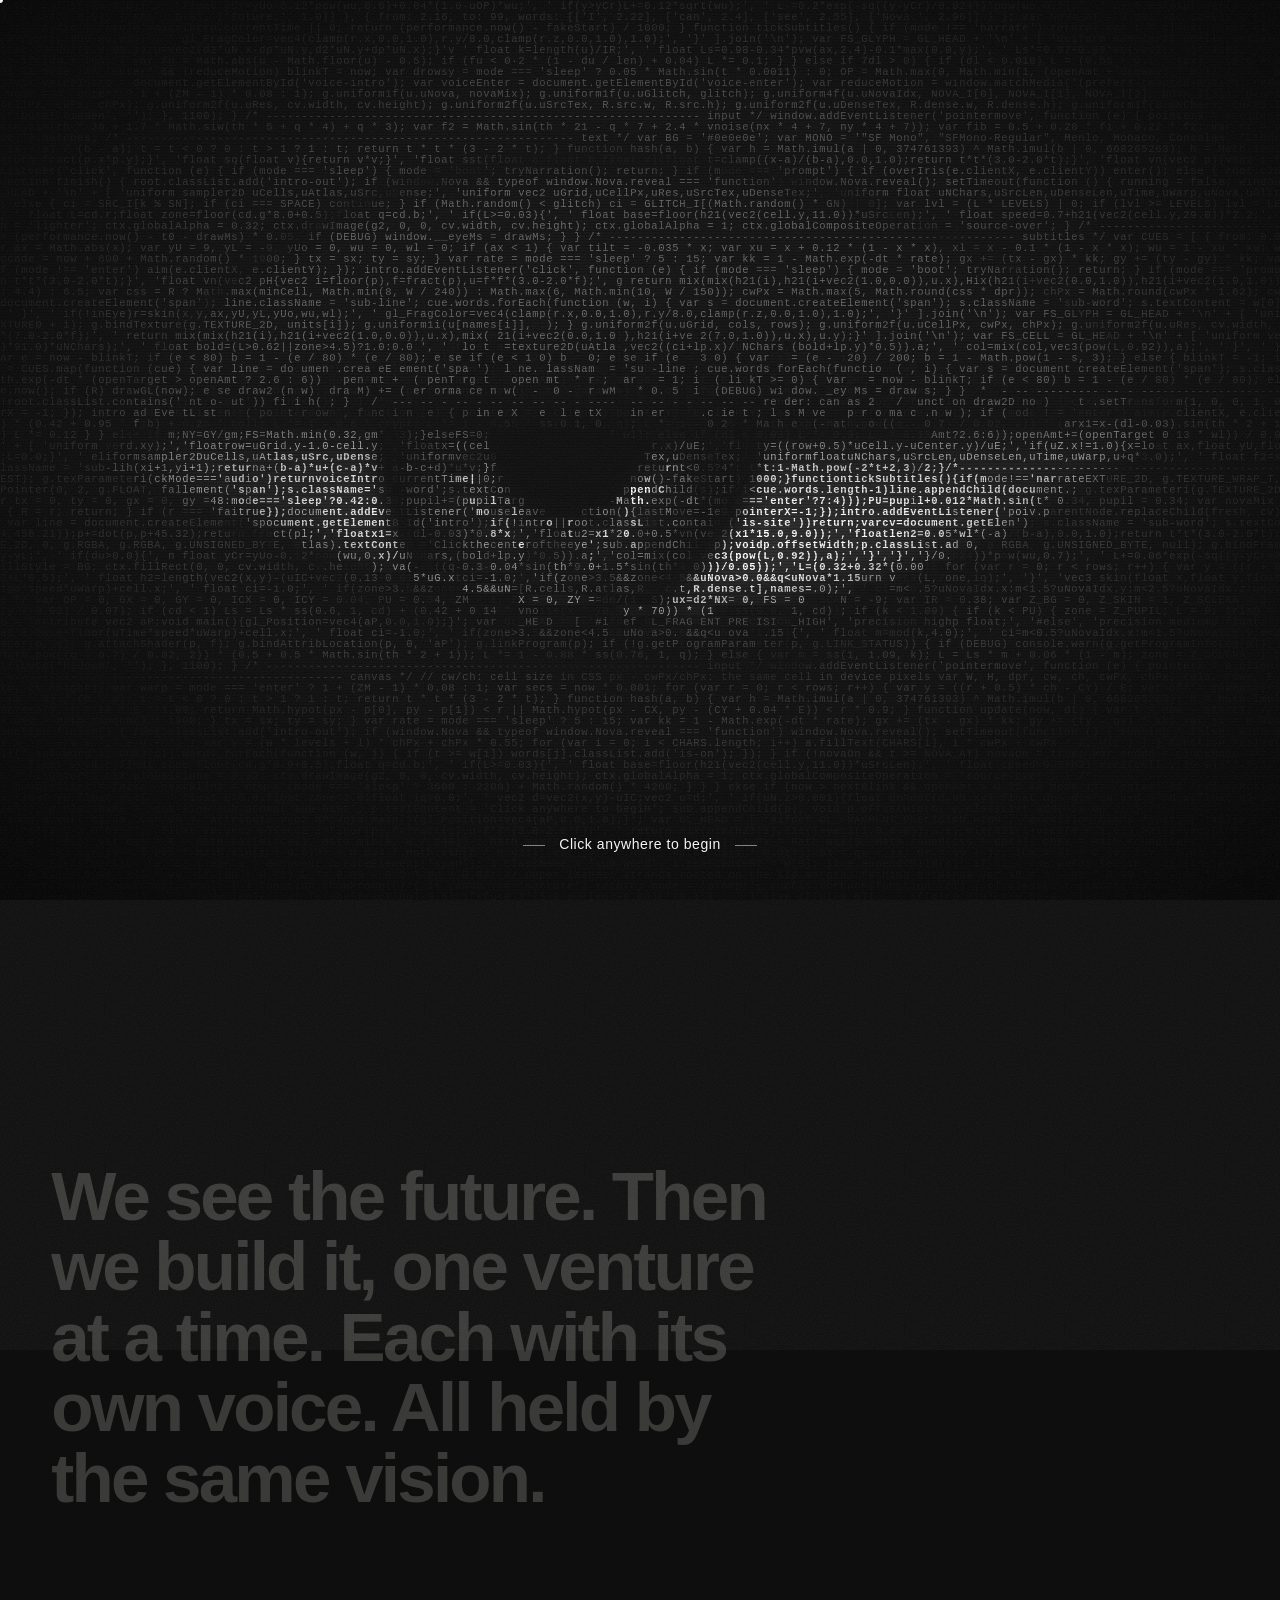
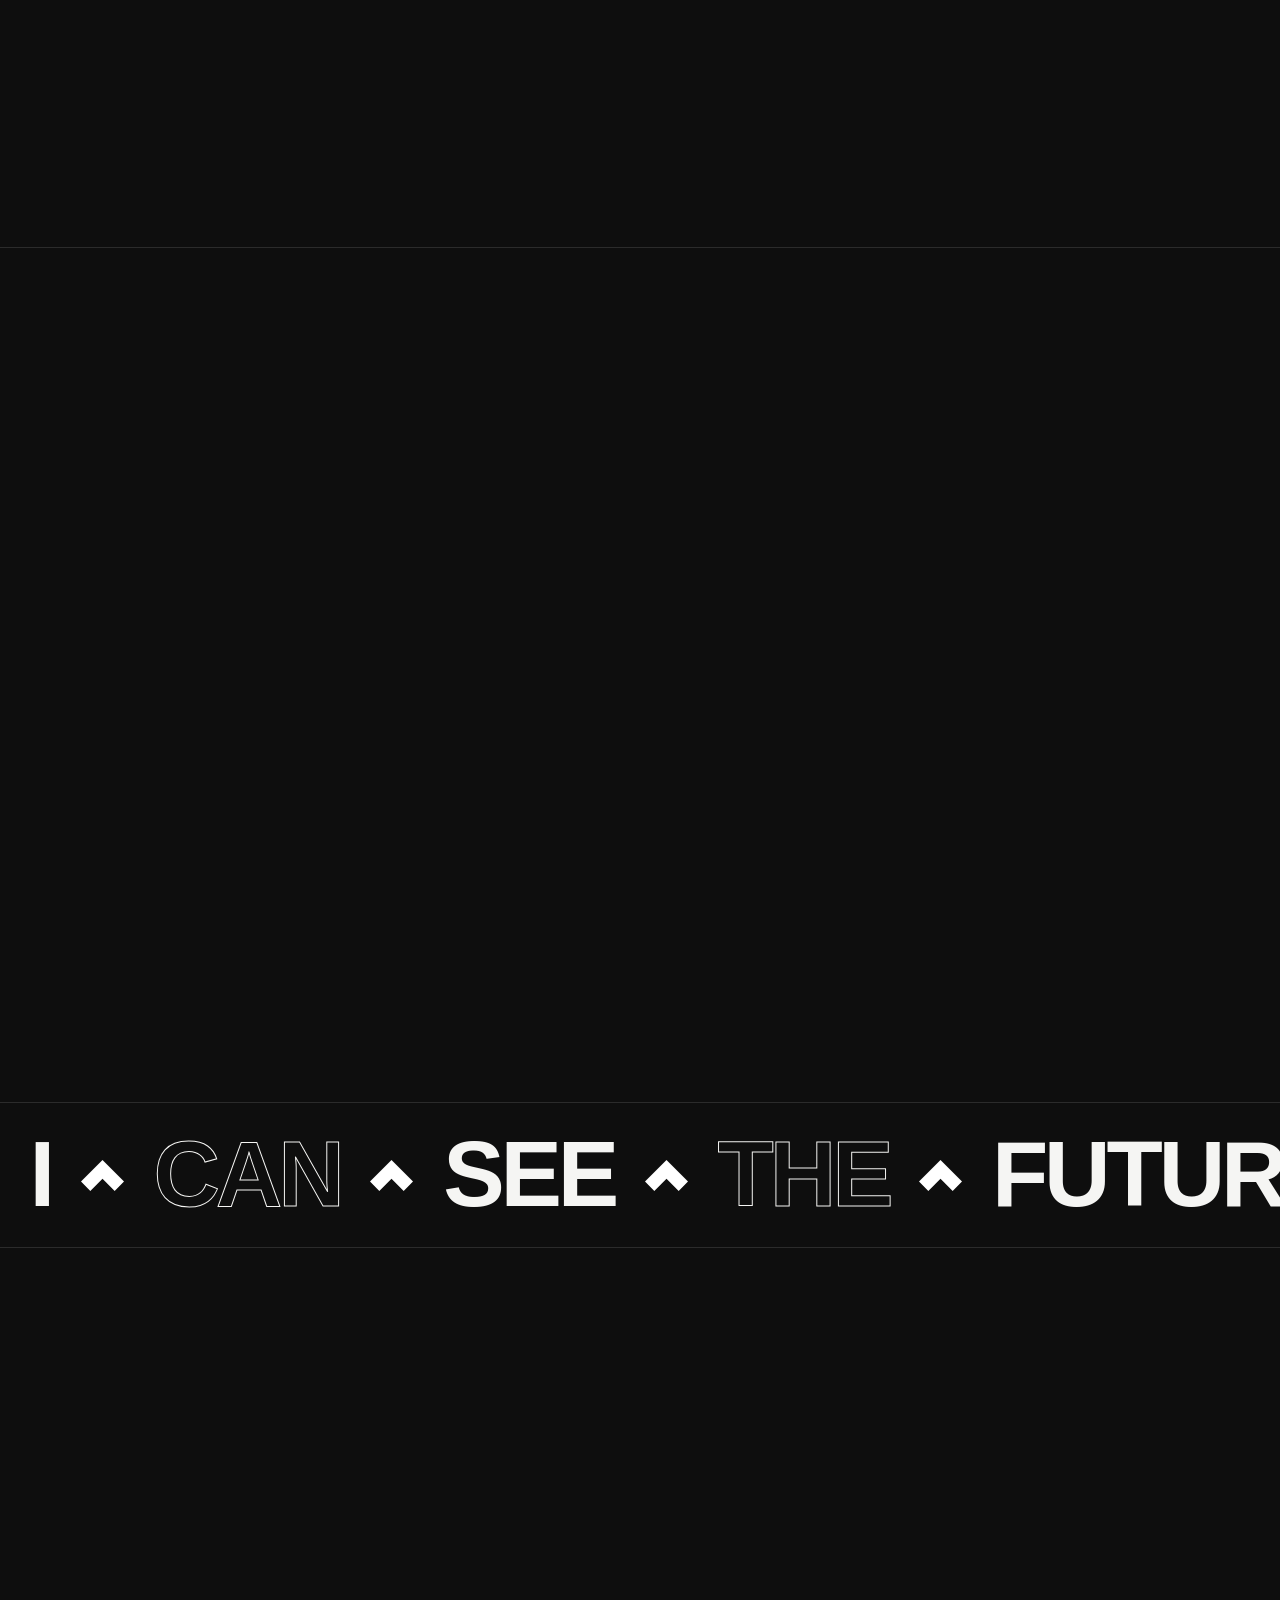
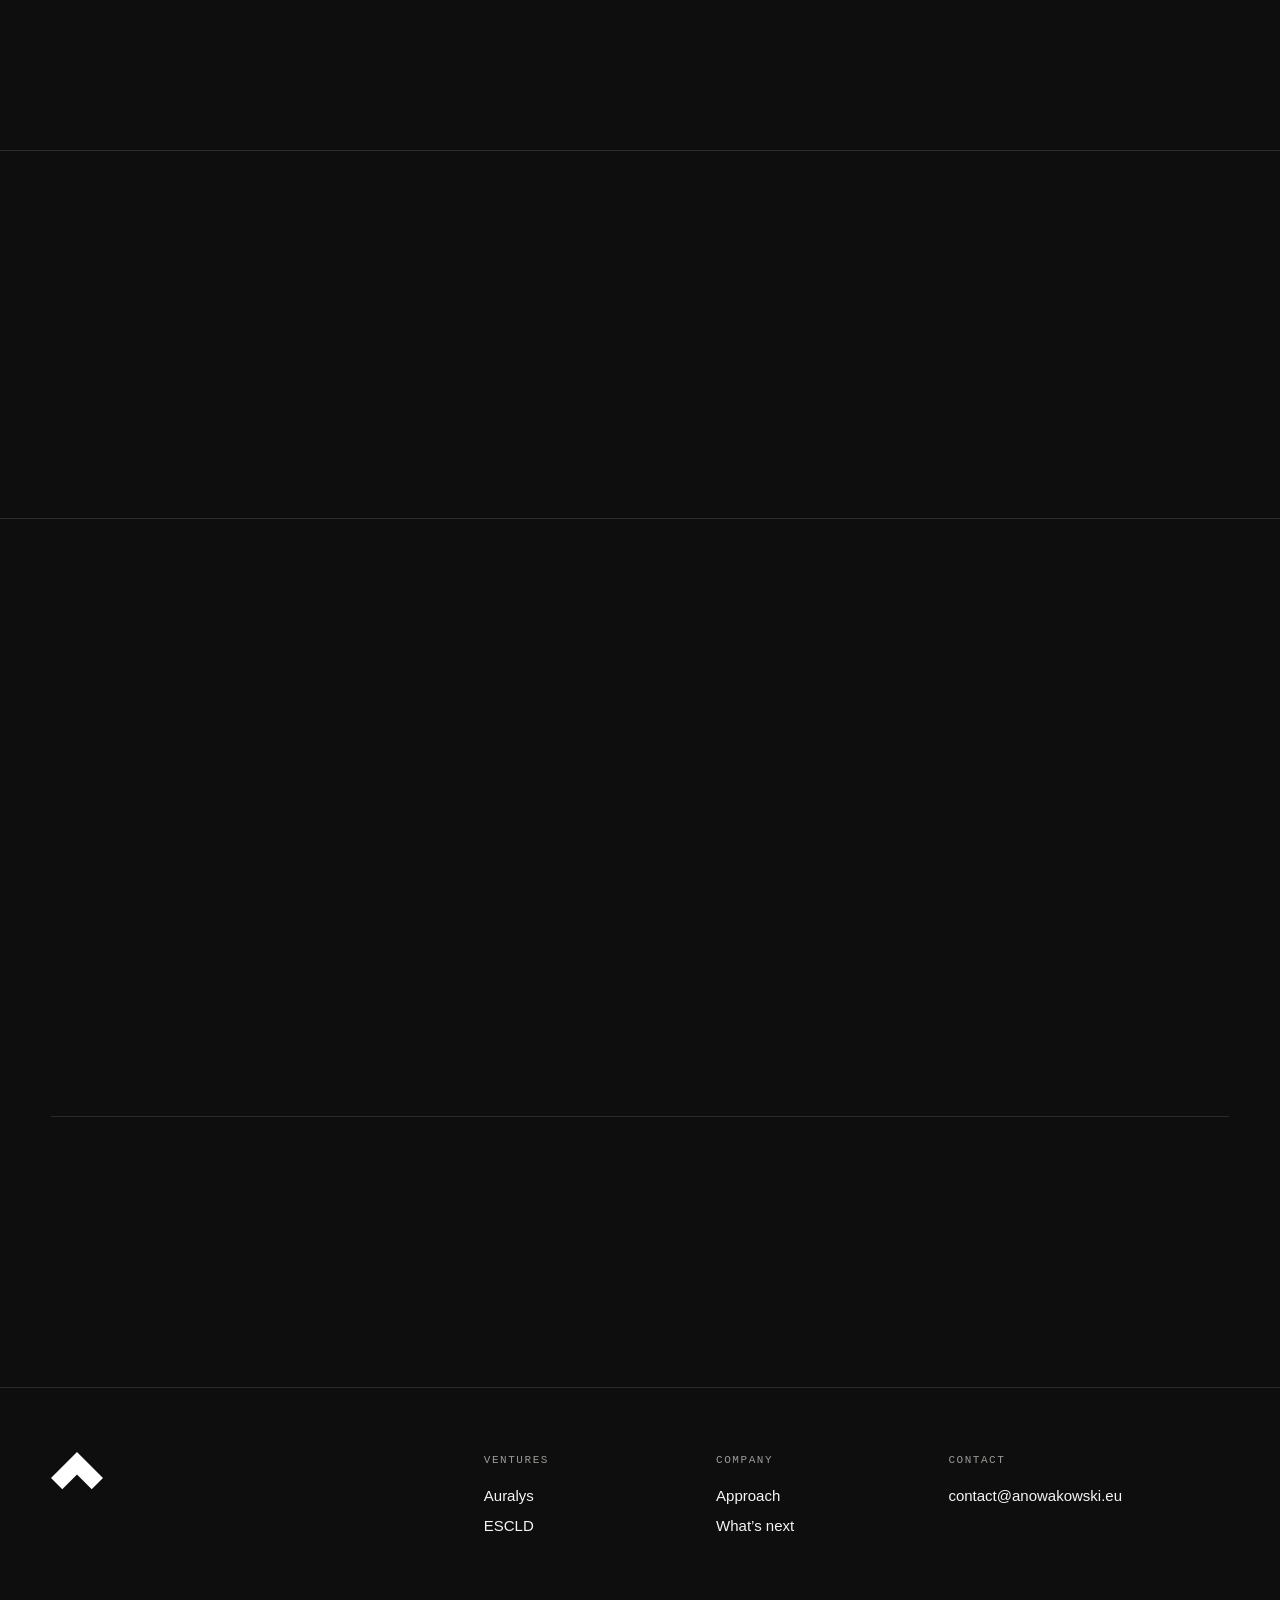
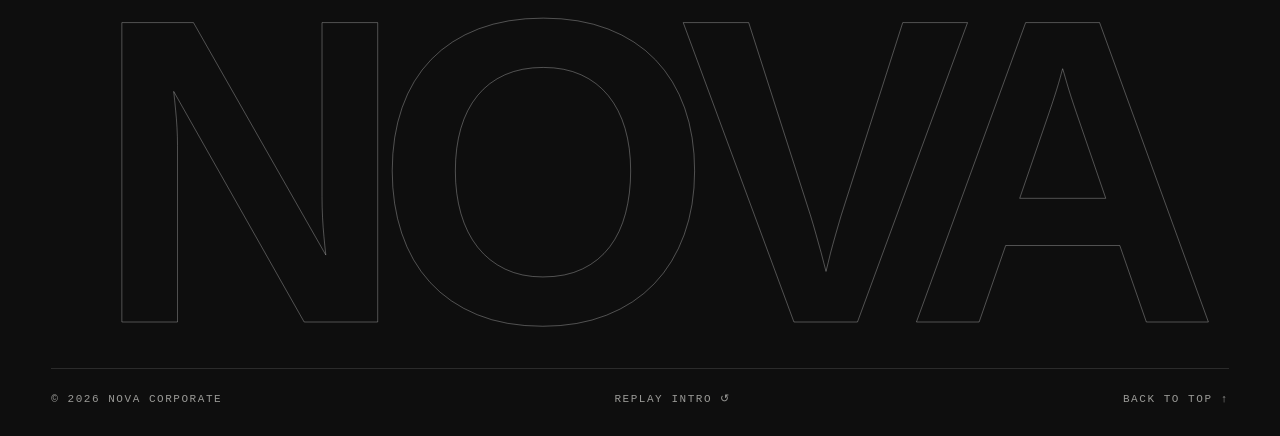
==== commit 7766f8b1: "Update index.html" ====
--- a/index.html
+++ b/index.html
@@ -181,7 +181,7 @@
         </h2>
         <div class="next-row">
           <p class="next-text reveal">Nova is built to expand. New ventures, new fields, new partners. Nothing is ruled out.</p>
-          <a class="btn reveal" href="mailto:contact@novacorporate.com"><span>Start a conversation</span><b aria-hidden="true">→</b></a>
+          <a class="btn reveal" href="mailto:contact@anowakowski.eu"><span>Start a conversation</span><b aria-hidden="true">→</b></a>
         </div>
       </section>
     </main>
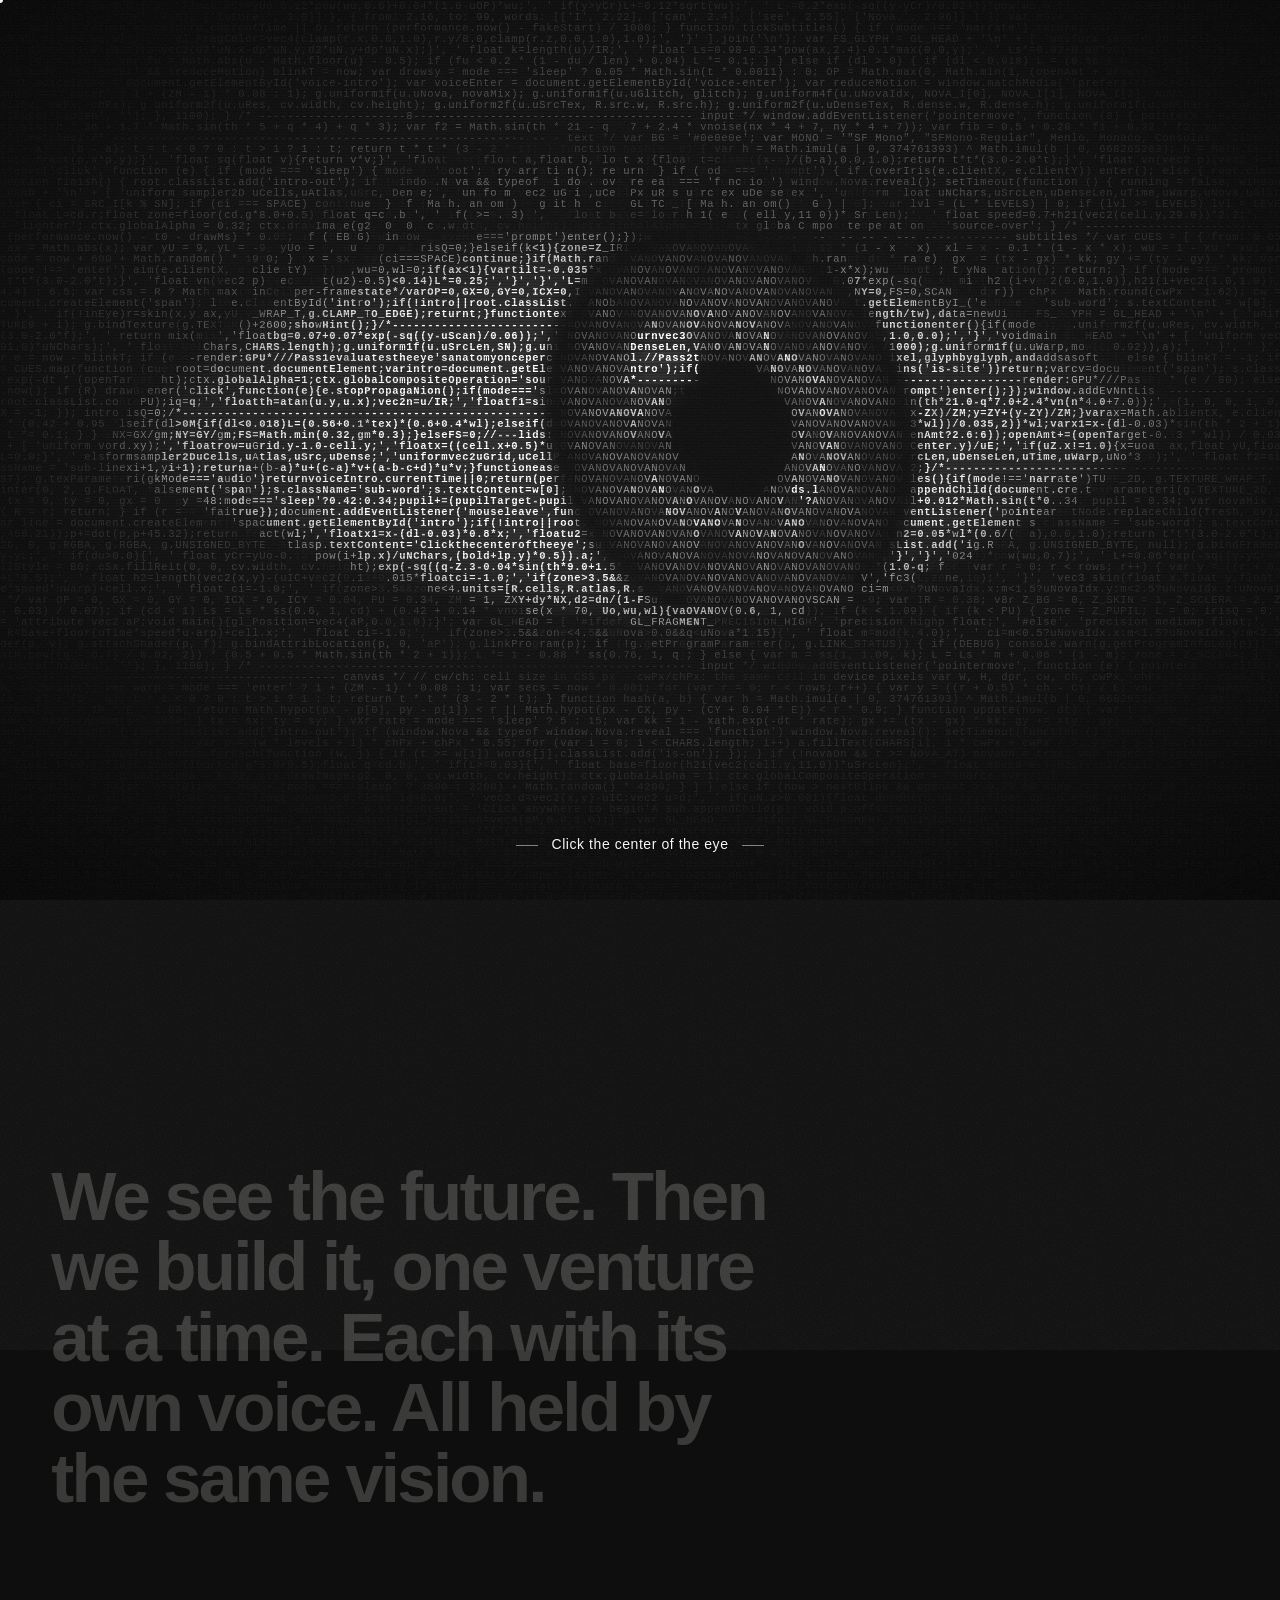
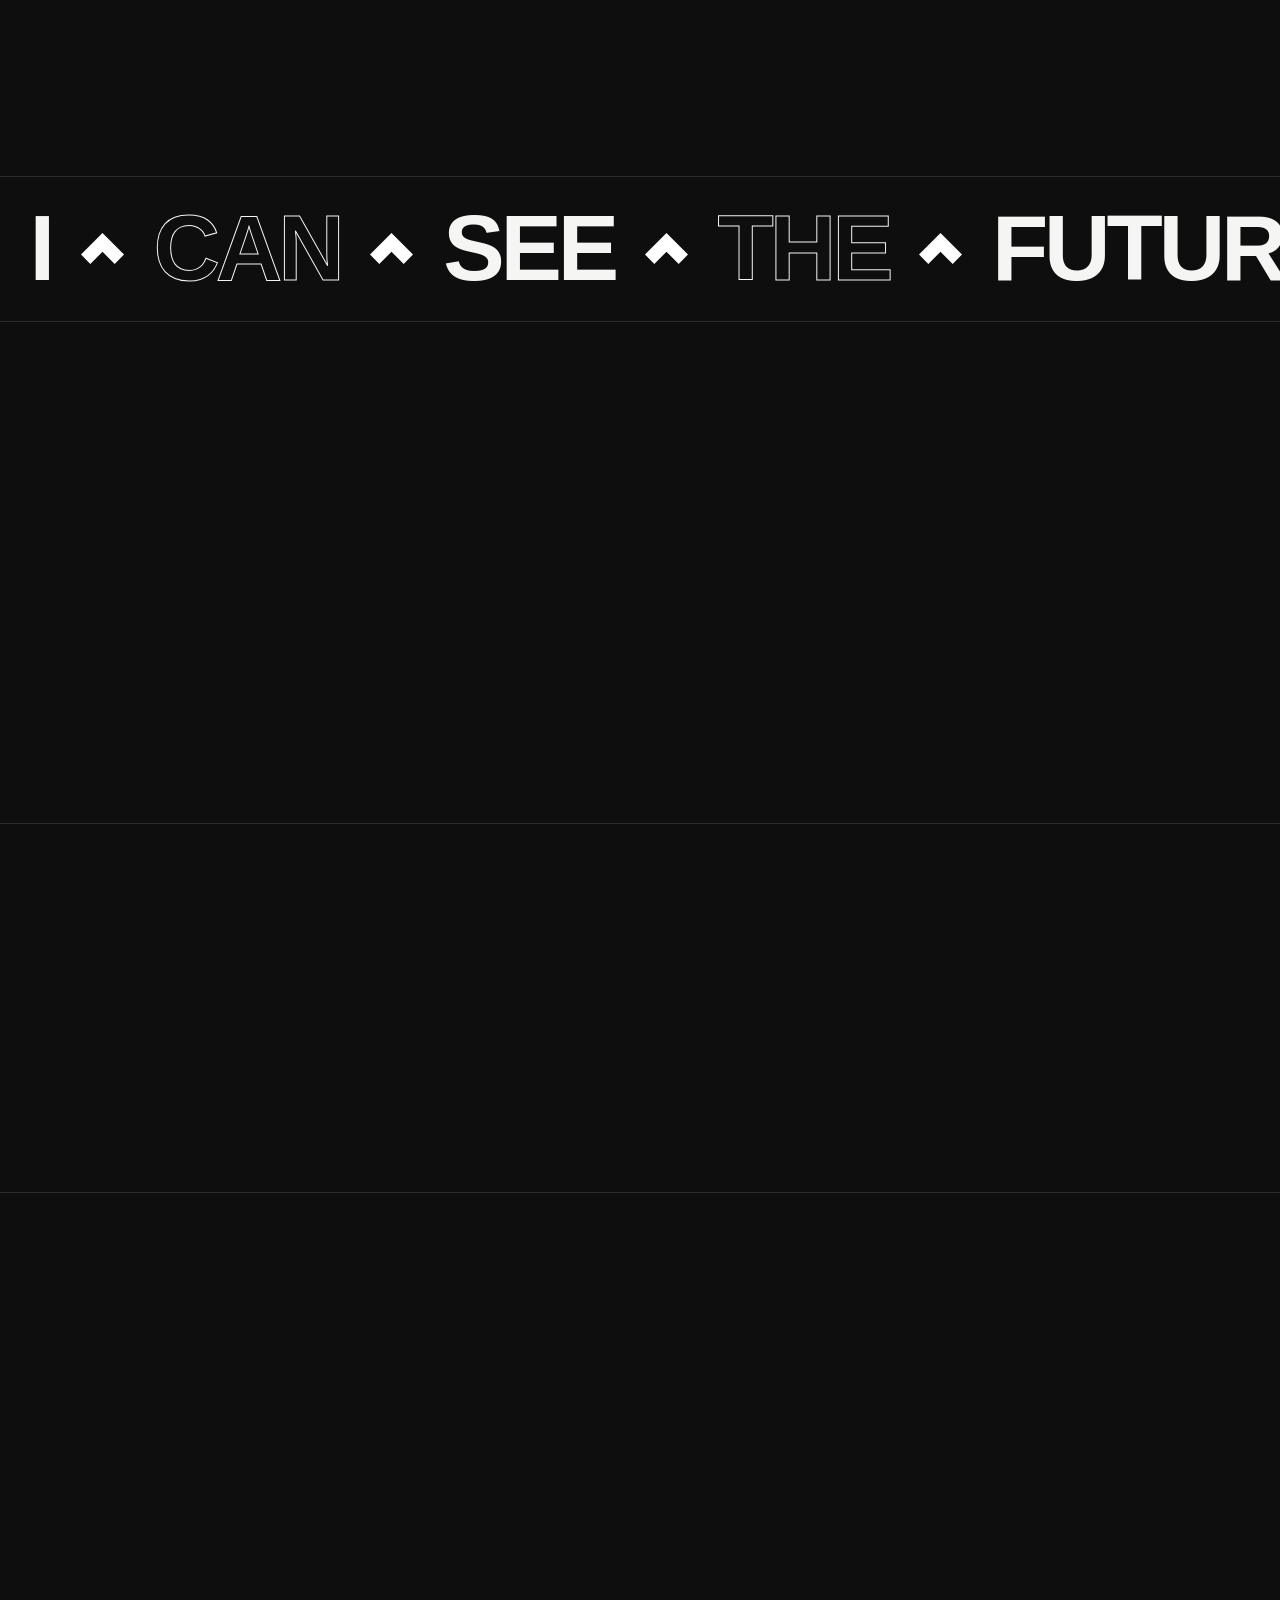
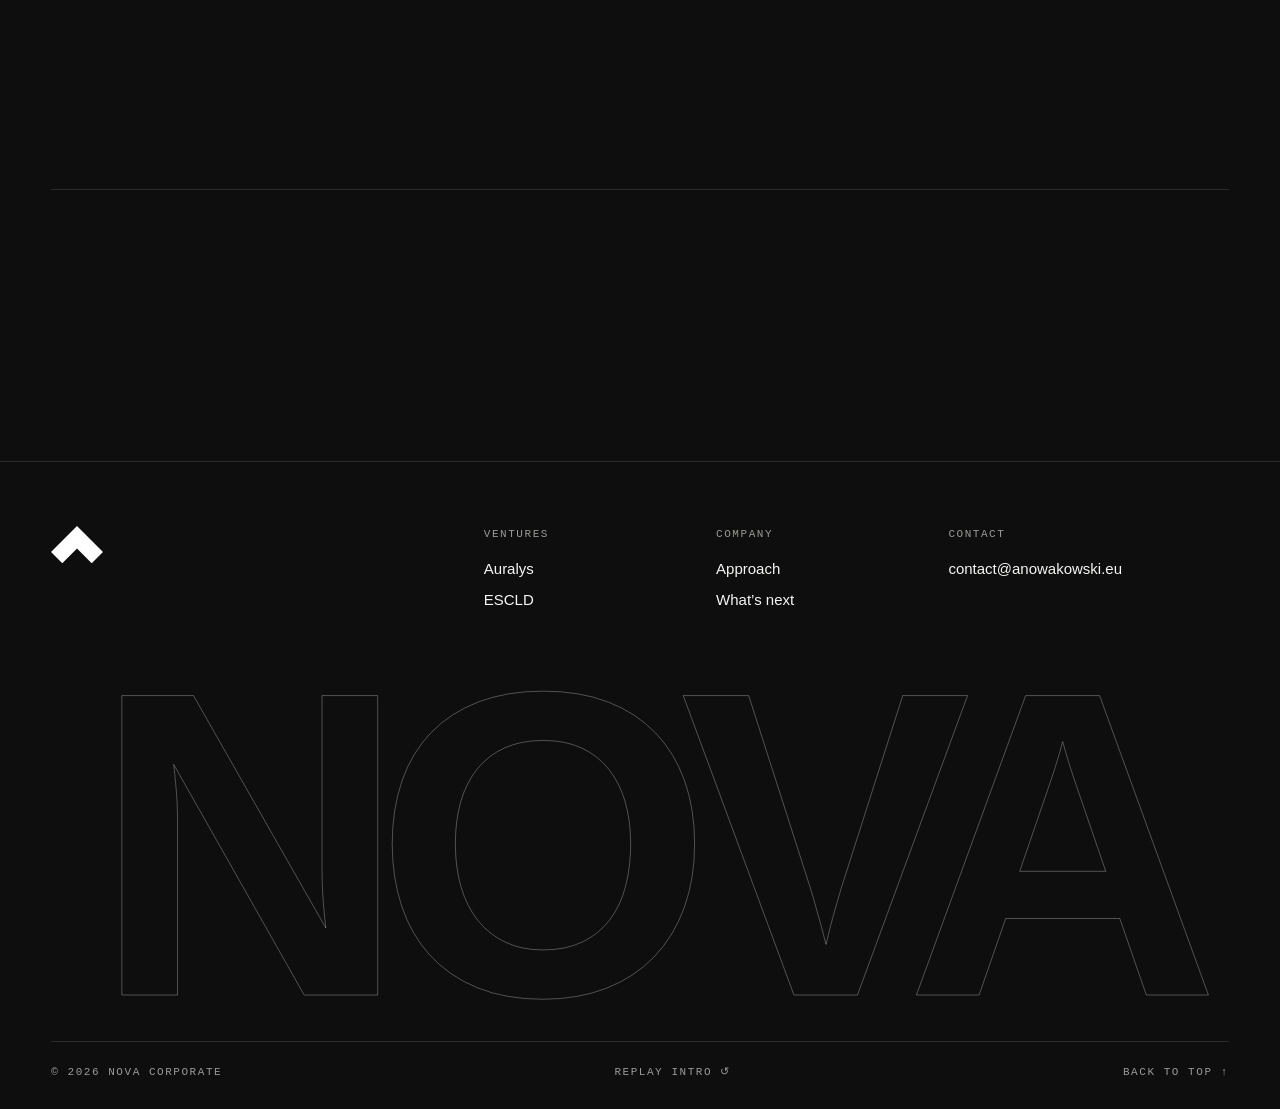
==== commit 13312758: "Update index.html" ====
--- a/index.html
+++ b/index.html
@@ -14,7 +14,7 @@
   <link rel="apple-touch-icon" href="img/nova-logo.png">
   <link rel="stylesheet" href="css/nova.css">
   <script>
-    // Intro runs on arrival; a deep link (#ventures, ?skip) goes straight to the site.
+    // Intro runs on arrival; a deep link (#approach, ?skip) goes straight to the site.
     (function () {
       var r = document.documentElement;
       r.classList.add('js');
@@ -38,7 +38,7 @@
 
   <!-- ================================================================= SITE -->
   <div id="site" class="site">
-    <a class="sr-only sr-focusable" href="#ventures">Skip to ventures</a>
+    <a class="sr-only sr-focusable" href="#vision">Skip to content</a>
 
     <header class="nav">
       <a class="nav-brand" href="#top" aria-label="Nova Corporate — home">
@@ -46,7 +46,7 @@
         <span>Nova&nbsp;Corporate</span>
       </a>
       <nav class="nav-links" aria-label="Main">
-        <a href="#ventures" data-scramble>Ventures</a>
+        <a href="ventures.html" data-scramble>Ventures</a>
         <a href="#approach" data-scramble>Approach</a>
         <a href="#next" data-scramble>Next</a>
         <a href="#contact" data-scramble>Contact</a>
@@ -67,7 +67,7 @@
         <div class="hero-foot">
           <p class="hero-lede reveal">A holding company for independent ventures, built to see what comes next and to build it. – Shaping tomorrow's legacy.</p>
           <dl class="hero-stats reveal">
-            <div><dt class="mono">Ventures</dt><dd>02</dd></div>
+            <div><dt class="mono">Ventures</dt><dd><a class="u" href="ventures.html">02 →</a></dd></div>
             <div><dt class="mono">Next</dt><dd>[...]</dd></div>
           </dl>
           <a class="hero-scroll mono reveal" href="#vision"><span>Scroll</span><i aria-hidden="true"></i></a>
@@ -78,66 +78,7 @@
       <section class="vision" id="vision">
         <p class="label mono reveal"><span>(01)</span> Vision</p>
         <p class="vision-text" data-words>We see the future. Then we build it, one venture at a time. Each with its own voice. All held by the same vision.</p>
-      </section>
-
-      <!-- VENTURES -->
-      <section class="ventures" id="ventures">
-        <header class="section-head">
-          <p class="label mono reveal"><span>(02)</span> Ventures</p>
-          <h2 class="h2"><span class="line"><span>Portfolio</span></span></h2>
-          <p class="section-note mono reveal">02 live / more to come</p>
-        </header>
-
-        <ol class="vlist">
-          <li class="v reveal">
-            <a class="v-link" href="https://blog.auralys.app" target="_blank" rel="noopener">
-              <span class="v-idx mono">01</span>
-              <span class="v-name">Auralys</span>
-              <span class="v-tags mono">Music / Social</span>
-              <span class="v-body">
-                <span class="v-desc">The music social network to discover, rate, rank and share the tracks you love with your friends.</span>
-                <span class="v-feat mono">Reviews · Top · Quests</span>
-              </span>
-              <span class="v-go mono">blog.auralys.app <b aria-hidden="true">↗</b></span>
-            </a>
-          </li>
-          <li class="v reveal">
-            <a class="v-link" href="https://escld.eu" target="_blank" rel="noopener">
-              <span class="v-idx mono">02</span>
-              <span class="v-name">ESCLD</span>
-              <span class="v-tags mono">Law / Diplomacy / Europe</span>
-              <span class="v-body">
-                <span class="v-desc">The European Student Council for Law and Diplomacy. An independent, student-led initiative for dialogue on law, diplomacy, international relations and European affairs.</span>
-                <span class="v-feat mono">Law &amp; Institutions · Diplomacy &amp; IR · Europe &amp; Fundamental Rights</span>
-              </span>
-              <span class="v-go mono">escld.eu <b aria-hidden="true">↗</b></span>
-            </a>
-          </li>
-          <li class="v v--locked reveal">
-            <div class="v-link" aria-label="Venture 03, in development">
-              <span class="v-idx mono">03</span>
-              <span class="v-name"><span class="redact" data-redact="CLASSIFIED">CLASSIFIED</span></span>
-              <span class="v-tags mono">Stealth</span>
-              <span class="v-body">
-                <span class="v-desc">In development. Revealed when it is ready.</span>
-                <span class="v-feat mono"><span class="pulse"></span> Status: incubating</span>
-              </span>
-              <span class="v-go mono">Soon</span>
-            </div>
-          </li>
-          <li class="v v--open reveal">
-            <a class="v-link" href="#next">
-              <span class="v-idx mono">04</span>
-              <span class="v-name">Yours?</span>
-              <span class="v-tags mono">Open slot</span>
-              <span class="v-body">
-                <span class="v-desc">Nova is open to new ventures, partners and ideas. The next one could start with a conversation.</span>
-                <span class="v-feat mono">Ventures · Partnerships · Ideas</span>
-              </span>
-              <span class="v-go mono">Talk to us <b aria-hidden="true">→</b></span>
-            </a>
-          </li>
-        </ol>
+        <a class="btn reveal vision-cta" href="ventures.html"><span>See the ventures</span><b aria-hidden="true">→</b></a>
       </section>
 
       <!-- MARQUEE -->
@@ -150,7 +91,7 @@
       <!-- APPROACH -->
       <section class="approach" id="approach">
         <header class="section-head">
-          <p class="label mono reveal"><span>(03)</span> Approach</p>
+          <p class="label mono reveal"><span>(02)</span> Approach</p>
           <h2 class="h2"><span class="line"><span>See. Build. Hold.</span></span></h2>
         </header>
         <div class="steps">
@@ -174,7 +115,7 @@
 
       <!-- NEXT -->
       <section class="next" id="next">
-        <p class="label mono reveal"><span>(04)</span> What’s next</p>
+        <p class="label mono reveal"><span>(03)</span> What’s next</p>
         <h2 class="mega">
           <span class="line"><span>The door</span></span>
           <span class="line"><span>is open.</span></span>
@@ -210,7 +151,7 @@
       <p class="footer-word" aria-hidden="true">NOVA</p>
       <div class="footer-bottom mono">
         <span>© <span id="year">2026</span> Nova Corporate</span>
-        <a href="./" id="replay">Replay intro ↺</a>
+        <a href="index.html" id="replay">Replay intro ↺</a>
         <a href="#top">Back to top ↑</a>
       </div>
     </footer>
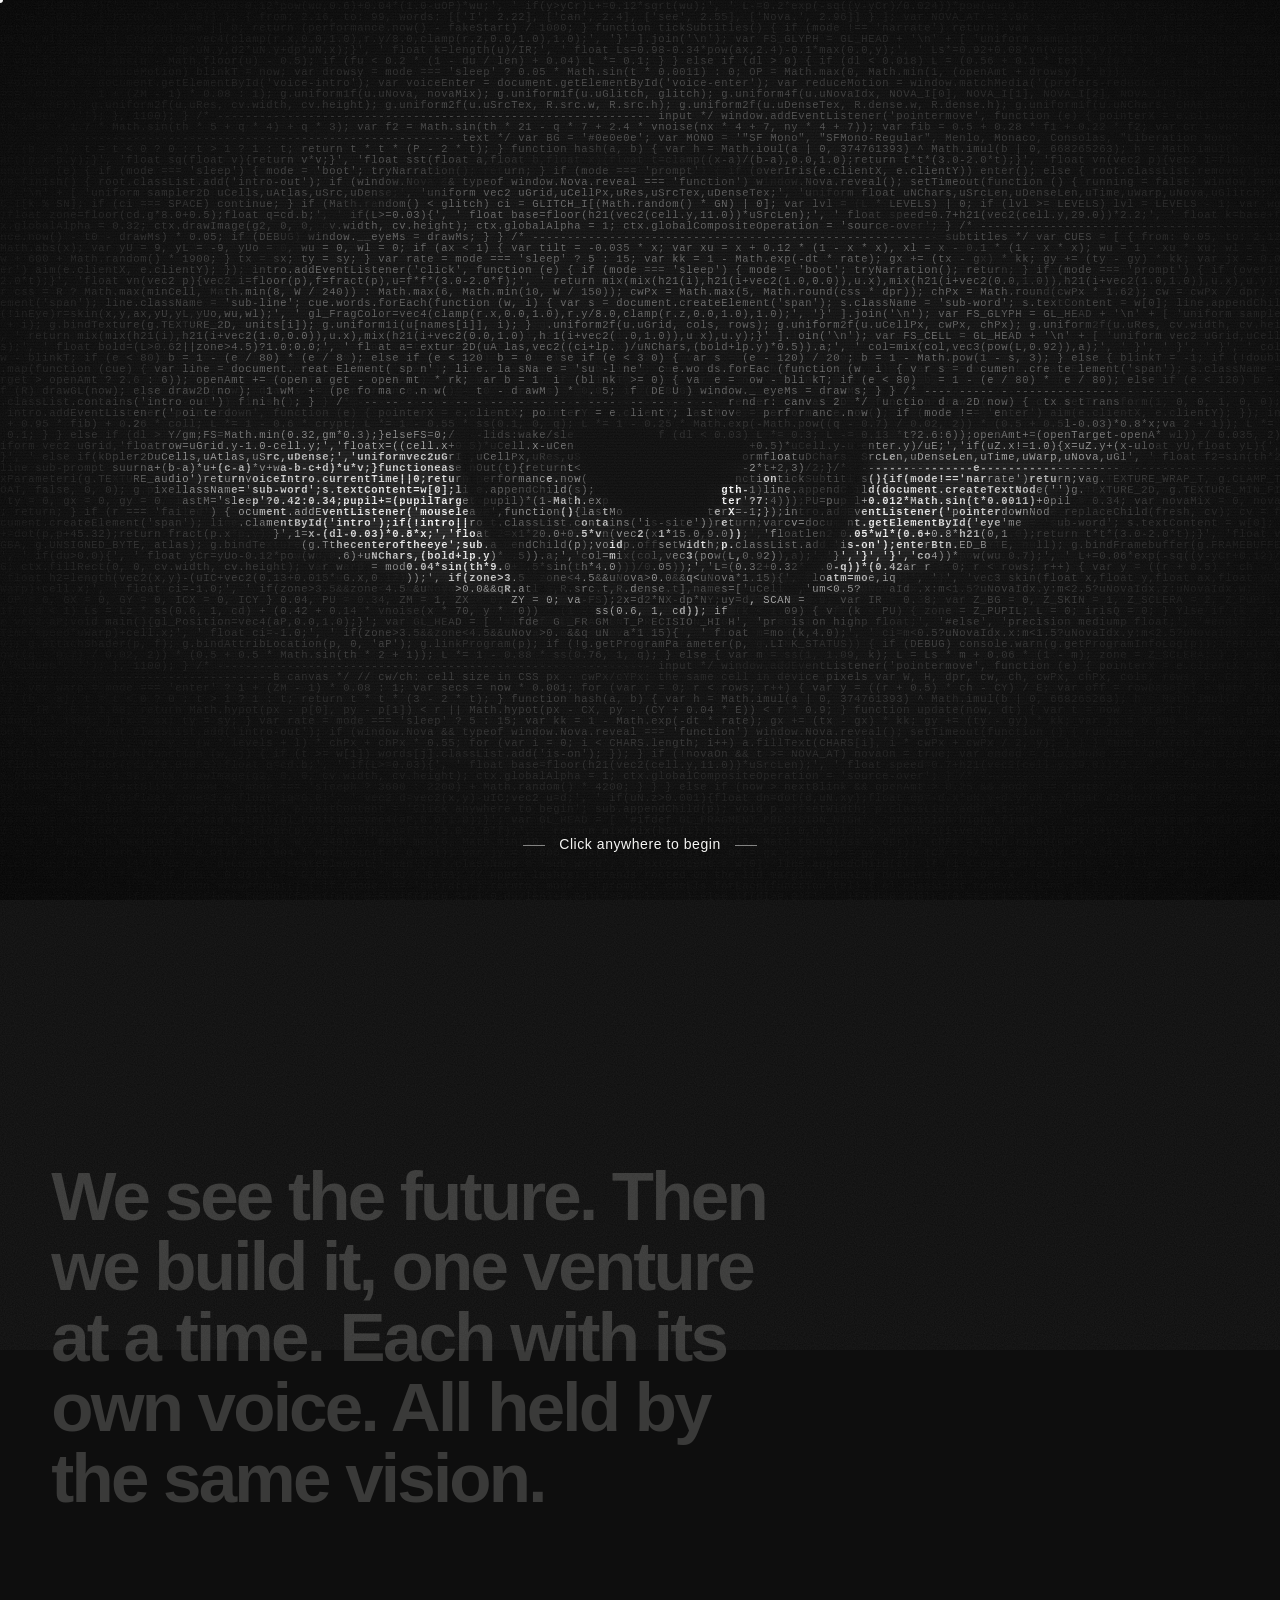
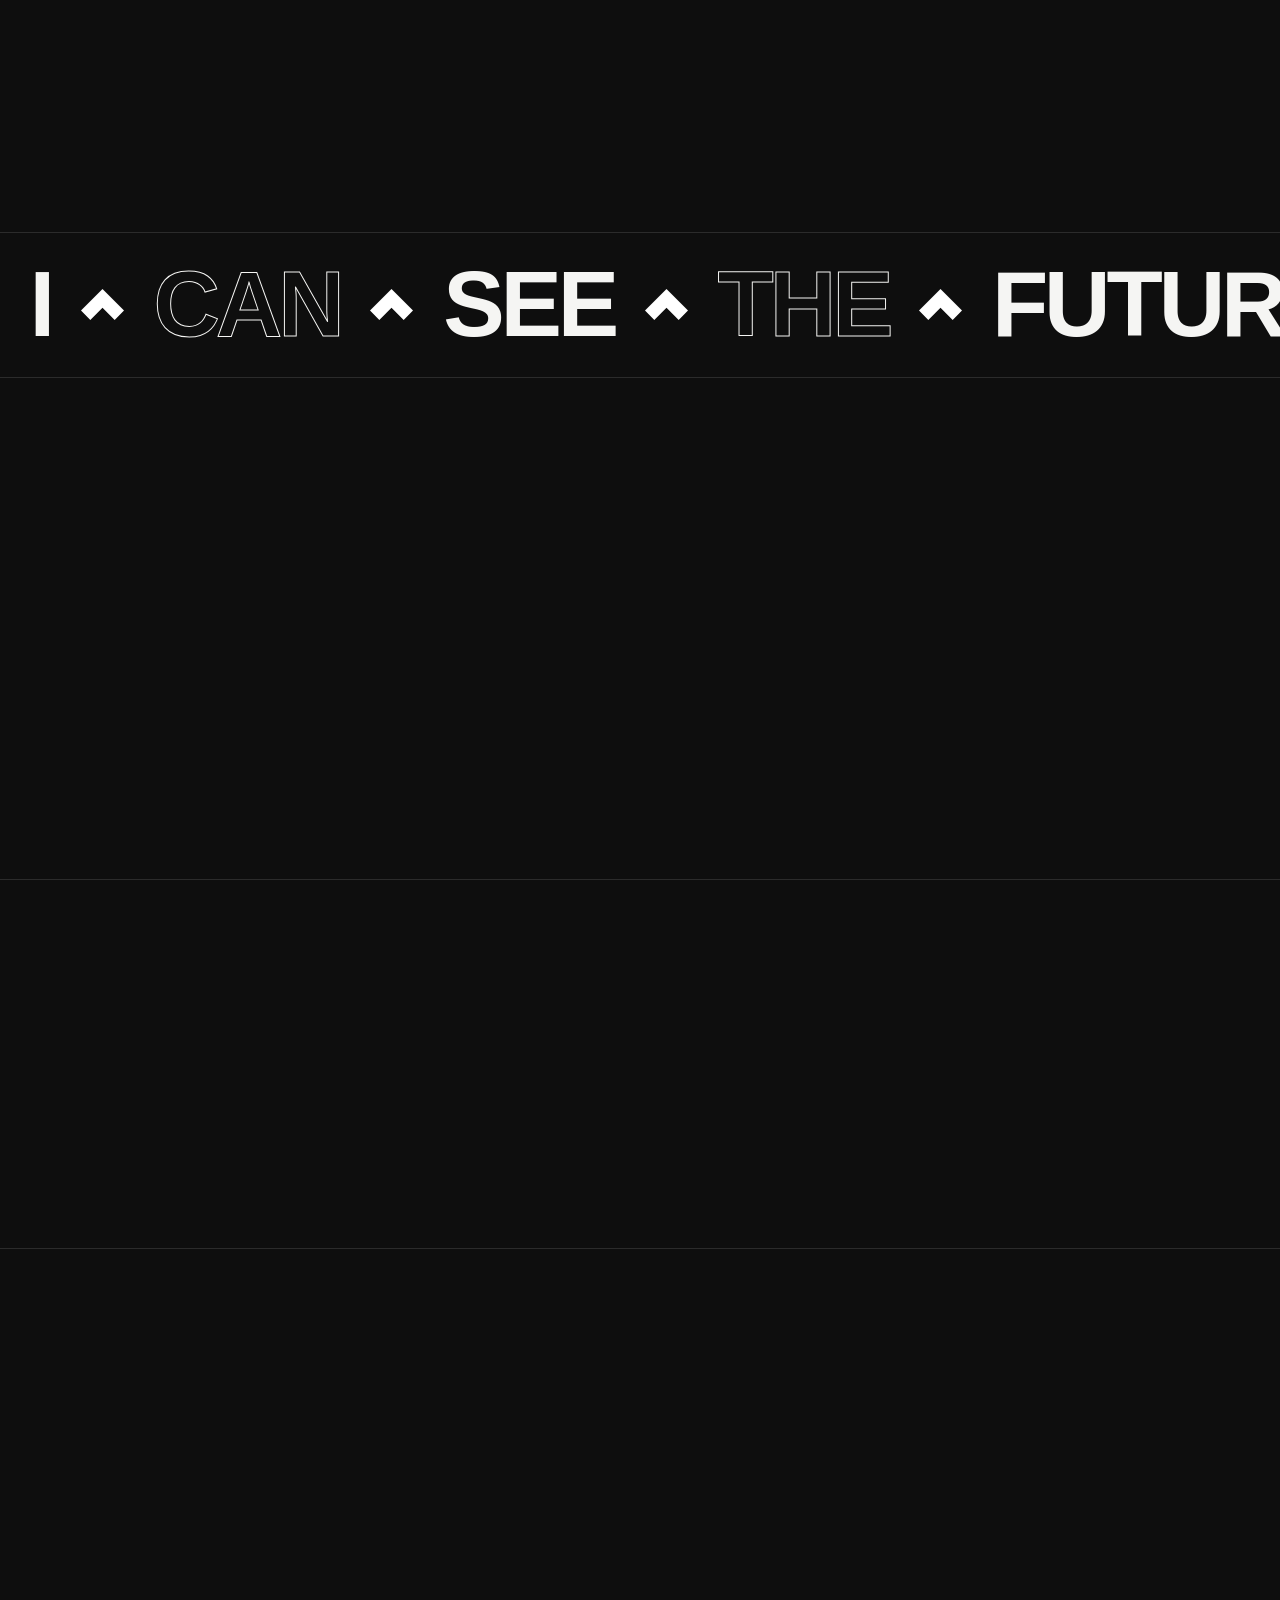
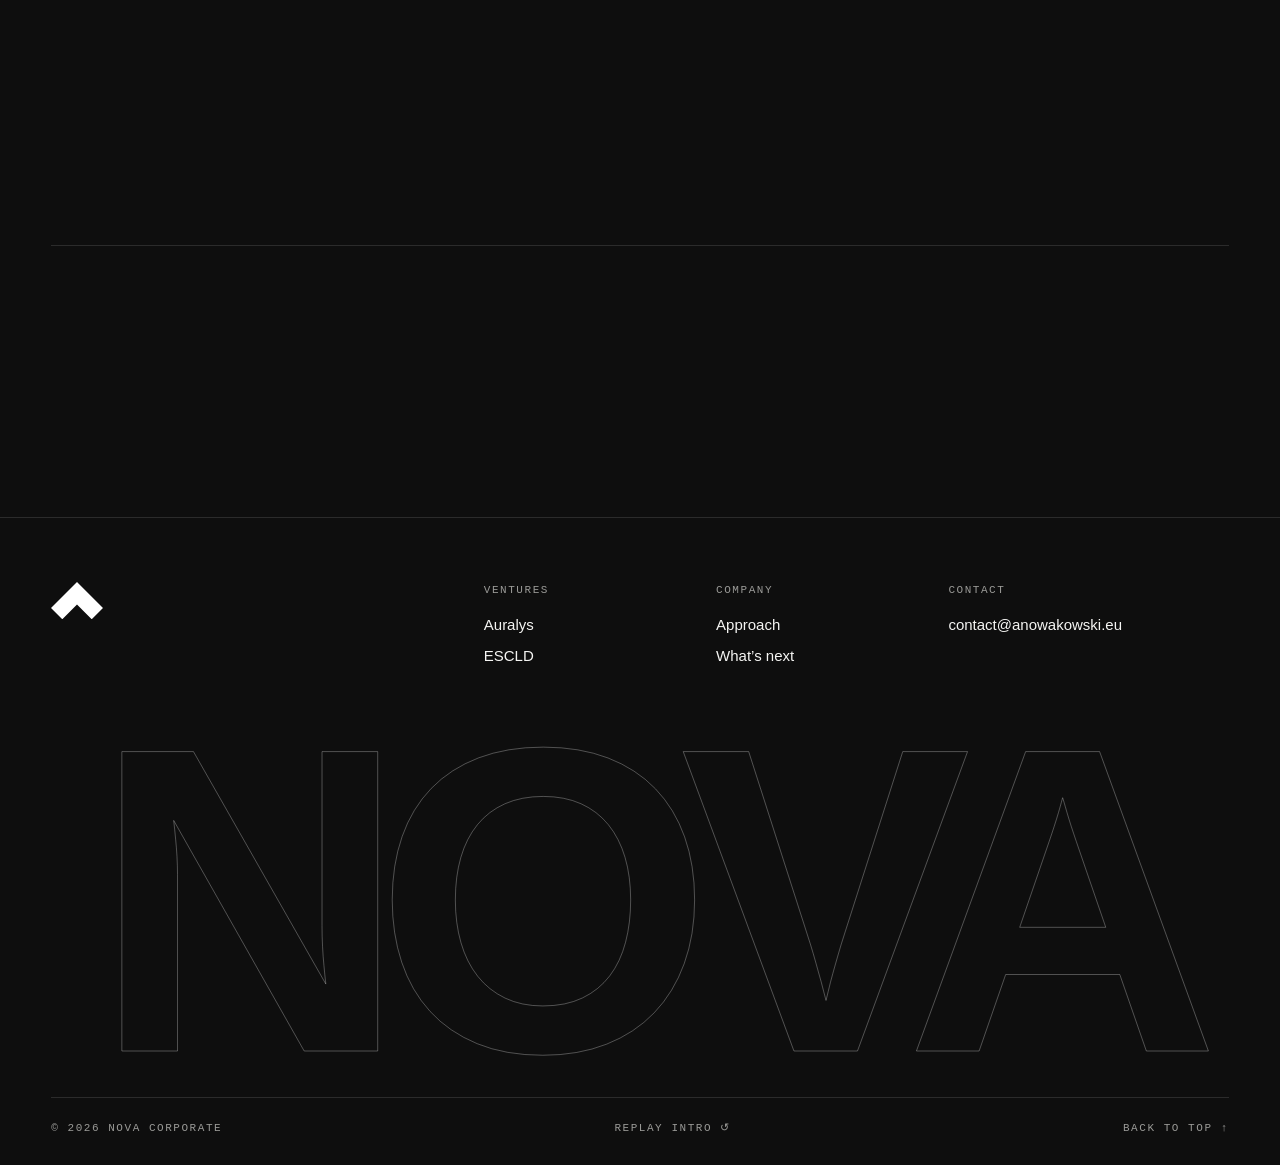
==== commit f9ae8a2a: "Add files via upload" ====
--- a/index.html
+++ b/index.html
@@ -135,8 +135,8 @@
         </a>
         <div class="footer-col">
           <p class="mono">Ventures</p>
-          <a href="https://blog.auralys.app" target="_blank" rel="noopener">Auralys</a>
-          <a href="https://escld.eu" target="_blank" rel="noopener">ESCLD</a>
+          <a href="auralys.html">Auralys</a>
+          <a href="escld.html">ESCLD</a>
         </div>
         <div class="footer-col">
           <p class="mono">Company</p>
--- a/css/nova.css
+++ b/css/nova.css
@@ -259,6 +259,89 @@
 .section-head .label { margin: 0 0 0.6em; }
 .h2 { font-size: clamp(48px, 8.4vw, 140px); font-weight: 700; line-height: 0.86; letter-spacing: -0.05em; text-transform: uppercase; }
 .section-note { justify-self: end; color: var(--mute); margin-bottom: 0.6em; }
+
+/* ========================================================= PAGE HEAD */
+.page-head { padding: 160px var(--pad) 10vh; }
+.page-head .label a { color: var(--mute); }
+.page-head .label a:hover { color: var(--fg); }
+.page-head .label span { margin: 0 8px; }
+.page-title { font-size: clamp(56px, 15vw, 260px); font-weight: 700; line-height: 0.83; letter-spacing: -0.06em; text-transform: uppercase; margin-left: -0.05em; }
+.is-site .page-head .line > span { transform: none; }
+.page-head-foot {
+  display: flex; justify-content: space-between; align-items: flex-end; gap: 32px; flex-wrap: wrap;
+  margin-top: 40px; padding-top: 22px; border-top: 1px solid var(--line);
+}
+.is-site .page-head .reveal { opacity: 1; transform: none; transition-delay: 0.35s; }
+.page-ventures .ventures { padding-bottom: 14vh; }
+.vision-cta { margin-top: 56px; }
+.u { border-bottom: 1px solid currentColor; }
+.nav-links a[aria-current="page"]::after { transform: scaleX(1); }
+
+/* ========================================================== PROJECTS */
+.p-meta { display: flex; flex-wrap: wrap; gap: 20px clamp(28px, 5vw, 72px); margin-top: 40px; padding-top: 22px; border-top: 1px solid var(--line); }
+.p-meta dt { color: var(--mute); margin-bottom: 6px; }
+.p-meta dd { font-size: 15px; font-weight: 700; }
+.p-meta a, .facts a { border-bottom: 1px solid var(--line); transition: border-color 0.3s; }
+.p-meta a:hover, .facts a:hover { border-color: currentColor; }
+.is-site .page-head .p-meta { opacity: 1; transform: none; transition-delay: 0.45s; }
+.p-hero { padding: 0 var(--pad); }
+
+.shot {
+  position: relative; overflow: hidden;
+  aspect-ratio: 4 / 3; max-width: 100%;
+  border: 1px solid var(--line); border-radius: 4px;
+  background:
+    linear-gradient(var(--bg), var(--bg)) padding-box,
+    repeating-linear-gradient(90deg, rgba(255,255,255,0.03) 0 1px, transparent 1px 24px);
+  background-color: #121212;
+}
+.shot--wide { aspect-ratio: 16 / 8; }
+.shot img { position: absolute; inset: 0; width: 100%; height: 100%; object-fit: cover; display: block; }
+.shot-ph {
+  position: absolute; inset: 0; display: flex; flex-direction: column; justify-content: space-between;
+  padding: clamp(16px, 2.4vw, 32px);
+  background-image: repeating-linear-gradient(0deg, rgba(255,255,255,0.035) 0 1px, transparent 1px 22px), repeating-linear-gradient(90deg, rgba(255,255,255,0.035) 0 1px, transparent 1px 22px);
+}
+.shot-ph .mono { color: var(--mute); }
+.shot-ph b { font-size: clamp(40px, 9vw, 150px); font-weight: 700; letter-spacing: -0.055em; line-height: 0.85; color: transparent; -webkit-text-stroke: 1px rgba(255,255,255,0.22); }
+
+.p-intro { padding: 18vh var(--pad) 14vh; }
+.p-lead { font-size: clamp(30px, 4.4vw, 72px); font-weight: 700; line-height: 1.04; letter-spacing: -0.035em; max-width: 20ch; }
+.p-cols { display: grid; grid-template-columns: repeat(2, minmax(0, 1fr)); gap: 32px clamp(32px, 6vw, 96px); margin-top: 64px; max-width: 1100px; margin-left: auto; }
+.p-cols p { font-size: clamp(16px, 1.3vw, 19px); line-height: 1.55; color: #c9c9c6; }
+.p-feats { padding-top: 0; }
+.p-feats .step h3 { font-size: clamp(30px, 3.2vw, 52px); }
+.p-quote { padding: 18vh var(--pad) 4vh; text-align: center; }
+.p-quote blockquote { font-size: clamp(28px, 4vw, 64px); font-weight: 700; letter-spacing: -0.03em; line-height: 1.08; max-width: 22ch; margin: 0 auto 24px; text-wrap: balance; }
+.p-quote .mono { color: var(--mute); }
+.p-gallery { padding: 16vh var(--pad) 0; }
+.p-shots { display: grid; grid-template-columns: repeat(2, minmax(0, 1fr)); gap: clamp(16px, 2vw, 28px); }
+.p-shots .shot:nth-child(2) { margin-top: 12vh; }
+.p-facts { padding: 16vh var(--pad) 14vh; }
+.facts { border-top: 1px solid var(--line); }
+.facts > div { display: grid; grid-template-columns: minmax(120px, 1fr) 3fr; gap: 24px; padding: 18px 0; border-bottom: 1px solid var(--line); }
+.facts dt { color: var(--mute); padding-top: 0.35em; }
+.facts dd { font-size: clamp(16px, 1.4vw, 20px); }
+.p-cta { display: flex; flex-wrap: wrap; gap: 14px; margin-top: 48px; }
+.btn--ghost { border-color: var(--line); }
+.p-next {
+  display: flex; justify-content: space-between; align-items: flex-end; gap: 24px; flex-wrap: wrap;
+  padding: 7vh var(--pad); border-top: 1px solid var(--line);
+  position: relative; isolation: isolate; overflow: hidden; transition: color 0.5s var(--ease);
+}
+.p-next::before { content: ""; position: absolute; inset: 0; z-index: -1; background: var(--white); transform: scaleY(0); transform-origin: bottom; transition: transform 0.6s var(--ease); }
+.p-next:hover { color: var(--bg); }
+.p-next:hover::before { transform: scaleY(1); }
+.p-next .mono { color: var(--mute); }
+.p-next-name { font-size: clamp(48px, 10vw, 170px); font-weight: 700; letter-spacing: -0.055em; line-height: 0.85; text-transform: uppercase; }
+.p-next-name b { font-weight: 400; display: inline-block; transition: transform 0.5s var(--ease); }
+.p-next:hover .p-next-name b { transform: translateX(12px); }
+@media (max-width: 760px) {
+  .p-cols, .p-shots { grid-template-columns: 1fr; }
+  .p-shots .shot:nth-child(2) { margin-top: 0; }
+  .shot--wide { aspect-ratio: 4 / 3; }
+  .facts > div { grid-template-columns: 1fr; gap: 6px; }
+}
 
 /* ============================================================ VENTURES */
 .ventures { padding-bottom: 18vh; }
@@ -300,6 +383,53 @@
 .redact { display: inline-block; white-space: nowrap; overflow: hidden; vertical-align: top; }
 .v--open .v-name { color: transparent; -webkit-text-stroke: 1px var(--fg); transition: color 0.5s, -webkit-text-stroke-color 0.5s; }
 .v--open a.v-link:hover .v-name { color: var(--bg); -webkit-text-stroke-color: var(--bg); }
+
+/* ======================================================= VENTURE CARDS */
+.vcards {
+  list-style: none;
+  display: grid; grid-template-columns: repeat(auto-fill, minmax(min(100%, 300px), 1fr));
+  gap: clamp(16px, 2vw, 28px);
+  padding: 0 var(--pad);
+}
+.vcard {
+  display: flex; flex-direction: column; min-width: 0;
+  border: 1px solid var(--line); border-radius: 6px; overflow: hidden;
+  background: #121212;
+  transition: border-color 0.5s var(--ease), transform 0.6s var(--ease);
+}
+.js .vcard.reveal.in:hover { transform: translateY(-6px); }
+.vcard:hover { border-color: rgba(255, 255, 255, 0.35); }
+.vcard-banner { position: relative; display: block; aspect-ratio: 16 / 9; overflow: hidden; border-bottom: 1px solid var(--line); background: #0b0b0b; }
+.vcard-banner img { width: 100%; height: 100%; object-fit: cover; object-position: top center; display: block; filter: grayscale(1) contrast(1.05); transform: scale(1.02); transition: filter 0.7s var(--ease), transform 0.9s var(--ease); }
+.vcard:hover .vcard-banner img { filter: none; transform: scale(1.06); }
+.vcard-banner--ph {
+  display: flex; align-items: center; justify-content: center;
+  background-image: repeating-linear-gradient(0deg, rgba(255,255,255,0.04) 0 1px, transparent 1px 18px), repeating-linear-gradient(90deg, rgba(255,255,255,0.04) 0 1px, transparent 1px 18px);
+  color: var(--mute);
+}
+.vcard--locked .vcard-banner--ph { background-image: repeating-linear-gradient(-45deg, rgba(255,255,255,0.05) 0 1px, transparent 1px 10px); }
+.vcard-plus { font-size: 72px; font-weight: 300; line-height: 1; color: rgba(255,255,255,0.35); transition: transform 0.6s var(--ease), color 0.4s; }
+.vcard--open:hover .vcard-plus { transform: rotate(90deg); color: var(--fg); }
+.vcard-body { display: flex; flex-direction: column; gap: 14px; flex: 1; padding: 22px 22px 24px; }
+.vcard-meta { color: var(--mute); }
+.vcard-meta span { color: var(--fg); margin-right: 8px; }
+.vcard-name { font-size: clamp(30px, 2.6vw, 42px); font-weight: 700; line-height: 0.92; letter-spacing: -0.045em; text-transform: uppercase; }
+.vcard--locked .vcard-name { color: var(--dim); }
+.vcard--open .vcard-name { color: transparent; -webkit-text-stroke: 1px var(--fg); }
+.vcard-desc { color: #c9c9c6; font-size: 15px; line-height: 1.5; flex: 1; }
+.vcard-btn {
+  position: relative; isolation: isolate; overflow: hidden; align-self: flex-start;
+  display: inline-flex; align-items: center; gap: 14px; margin-top: 6px;
+  padding: 12px 20px; border: 1px solid var(--white); border-radius: 999px;
+  font-size: 14px; font-weight: 500; transition: color 0.5s var(--ease);
+}
+.vcard-btn::before { content: ""; position: absolute; inset: 0; z-index: -1; background: var(--white); transform: translateY(101%); transition: transform 0.55s var(--ease); }
+.vcard-btn:hover, .vcard-btn:focus-visible { color: var(--bg); }
+.vcard-btn:hover::before, .vcard-btn:focus-visible::before { transform: none; }
+.vcard-btn b { font-weight: 400; transition: transform 0.5s var(--ease); }
+.vcard-btn:hover b { transform: translateX(4px); }
+.vcard-btn.is-disabled { border-color: var(--line); color: var(--mute); }
+.vcard-btn.is-disabled::before { display: none; }
 
 /* ============================================================= MARQUEE */
 .marquee { border-top: 1px solid var(--line); border-bottom: 1px solid var(--line); overflow: hidden; padding: 26px 0; }
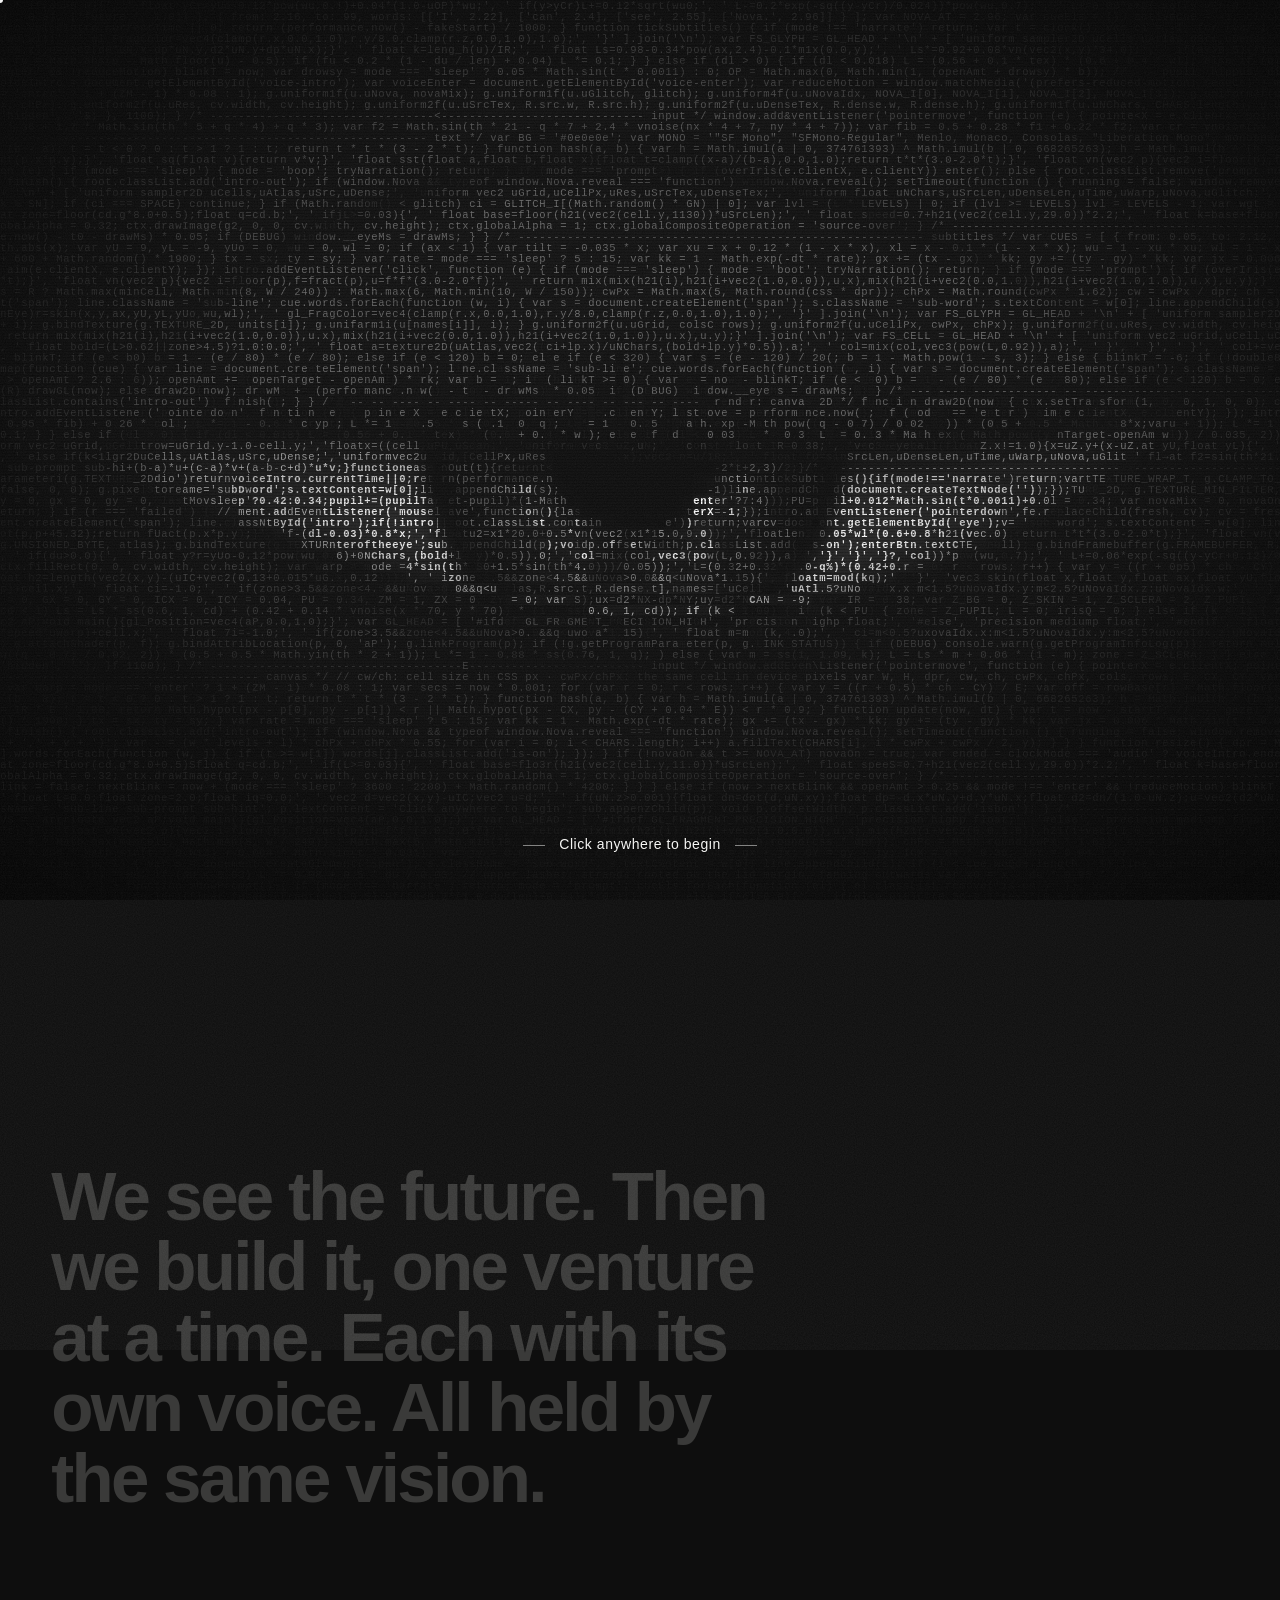
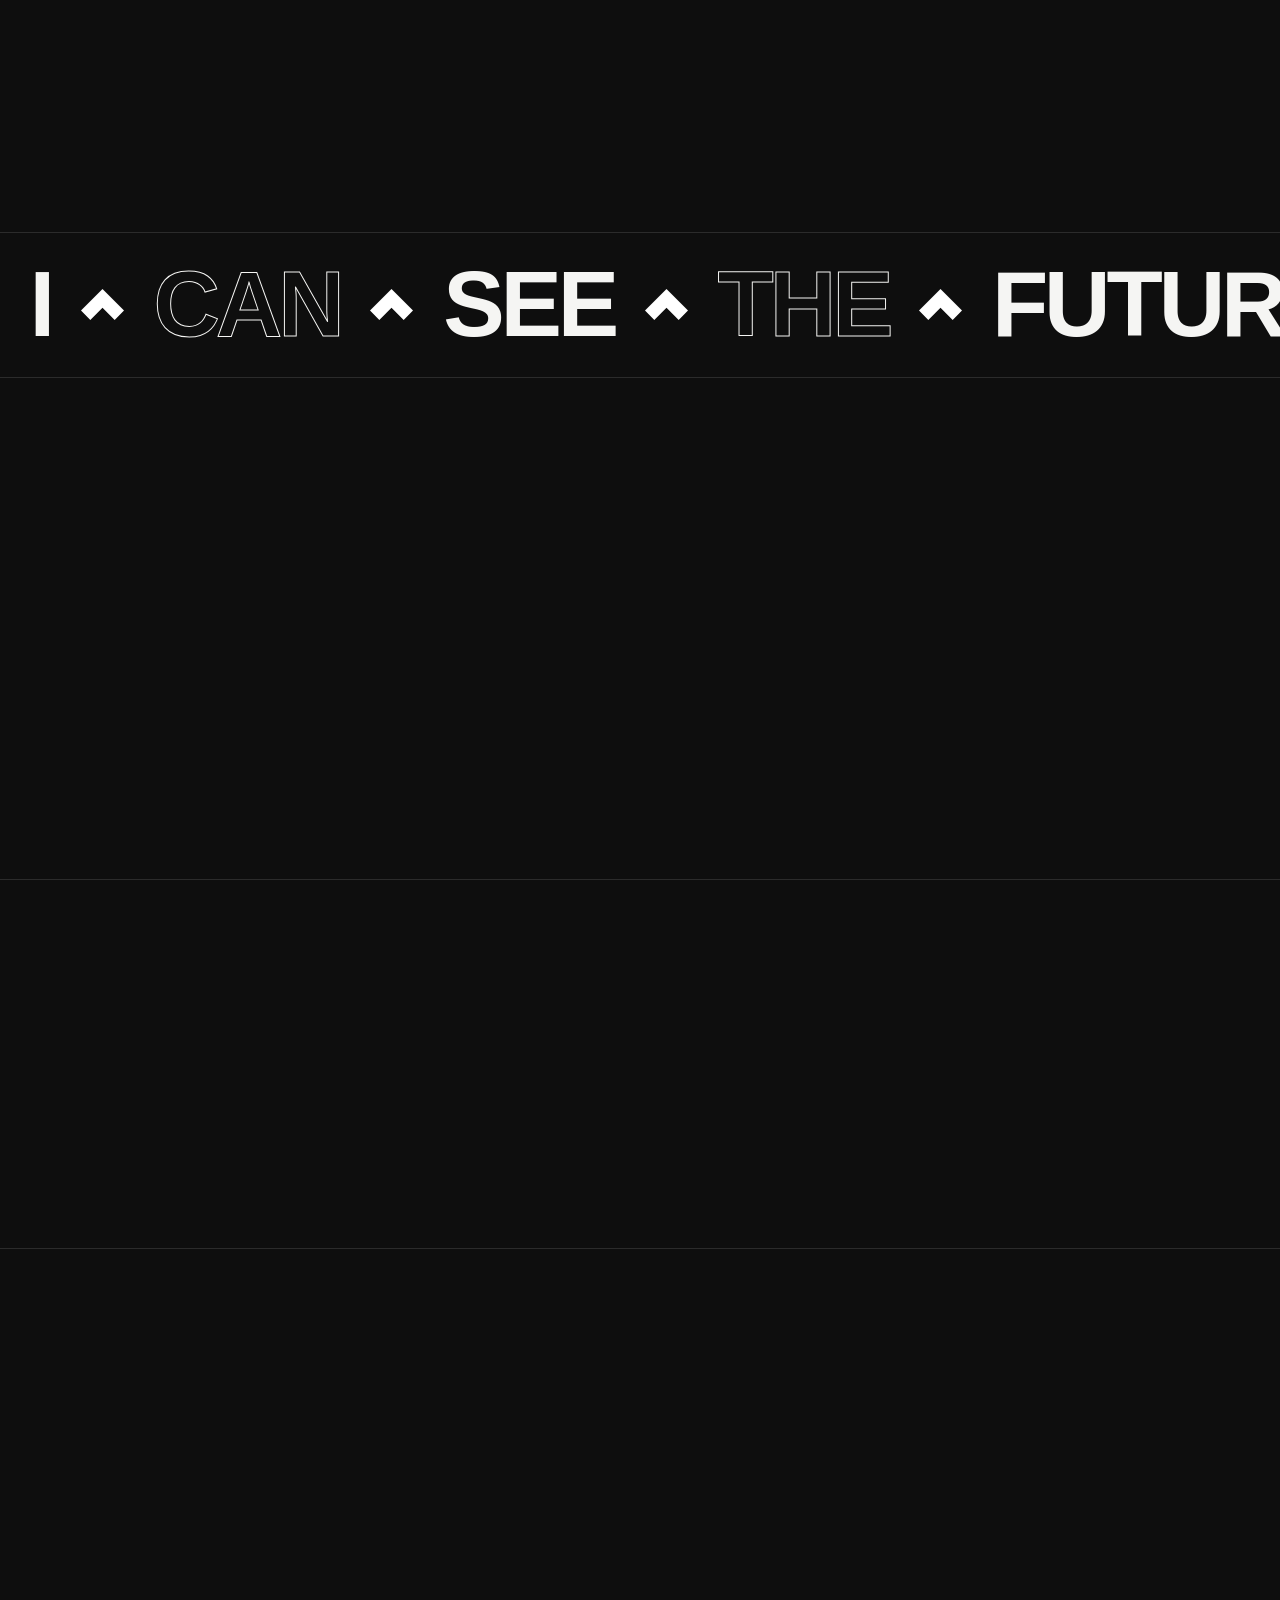
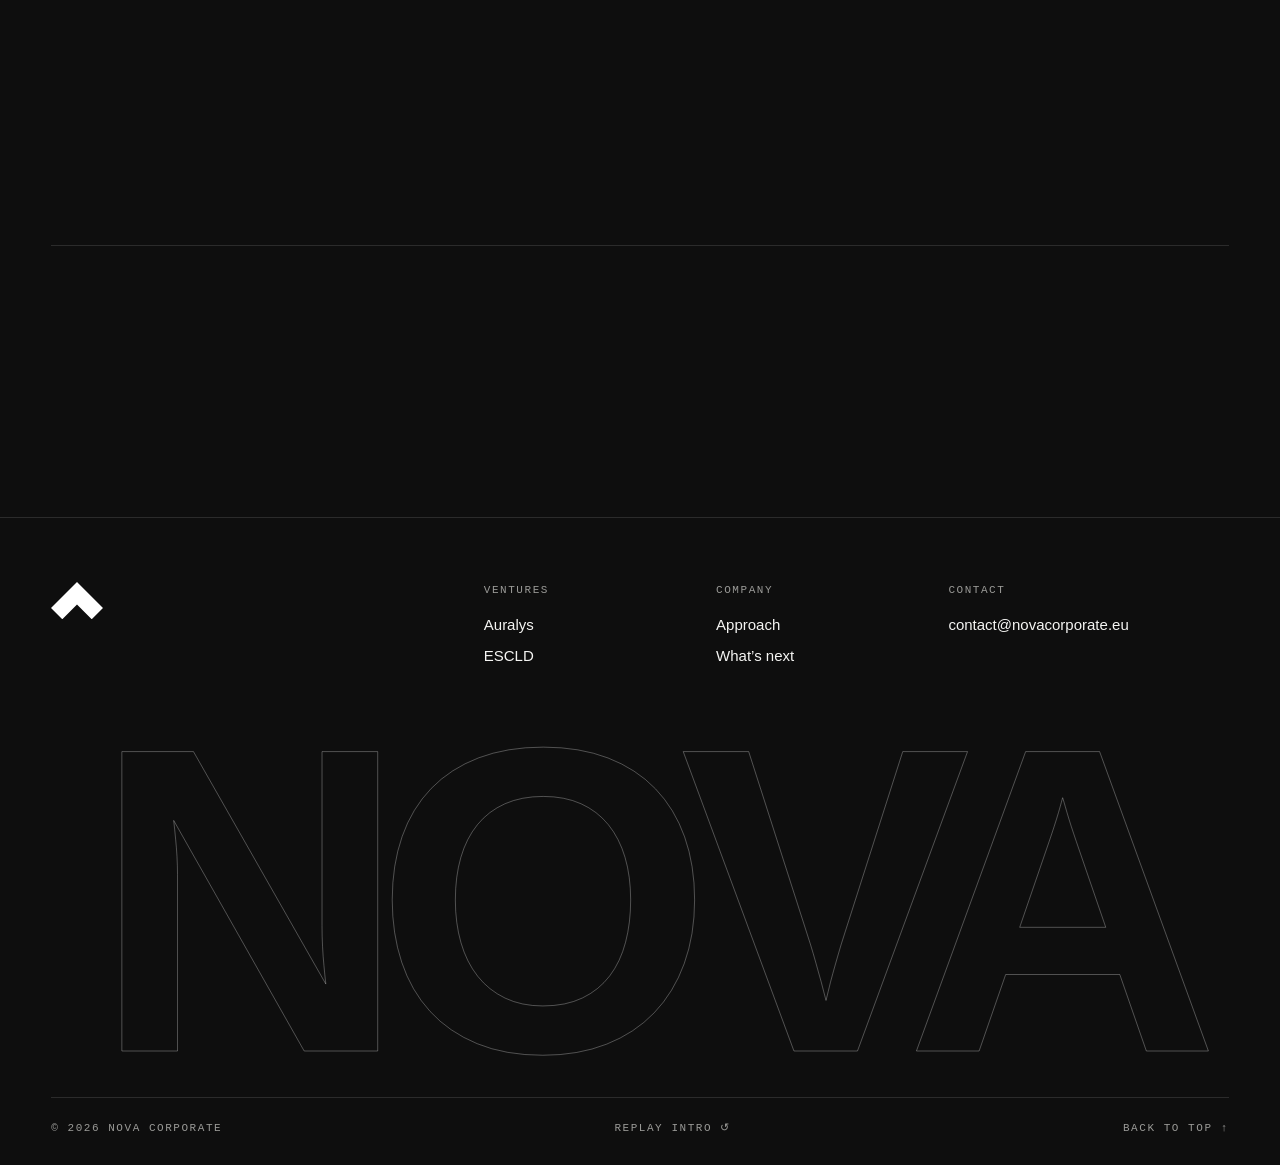
==== commit 1c406f92: "Update index.html" ====
--- a/index.html
+++ b/index.html
@@ -122,7 +122,7 @@
         </h2>
         <div class="next-row">
           <p class="next-text reveal">Nova is built to expand. New ventures, new fields, new partners. Nothing is ruled out.</p>
-          <a class="btn reveal" href="mailto:contact@anowakowski.eu"><span>Start a conversation</span><b aria-hidden="true">→</b></a>
+          <a class="btn reveal" href="mailto:contact@novacorporate.eu"><span>Start a conversation</span><b aria-hidden="true">→</b></a>
         </div>
       </section>
     </main>
@@ -145,7 +145,7 @@
         </div>
         <div class="footer-col">
           <p class="mono">Contact</p>
-          <a href="mailto:contact@anowakowski.eu">contact@anowakowski.eu</a>
+          <a href="mailto:contact@novacorporate.eu">contact@novacorporate.eu</a>
         </div>
       </div>
       <p class="footer-word" aria-hidden="true">NOVA</p>
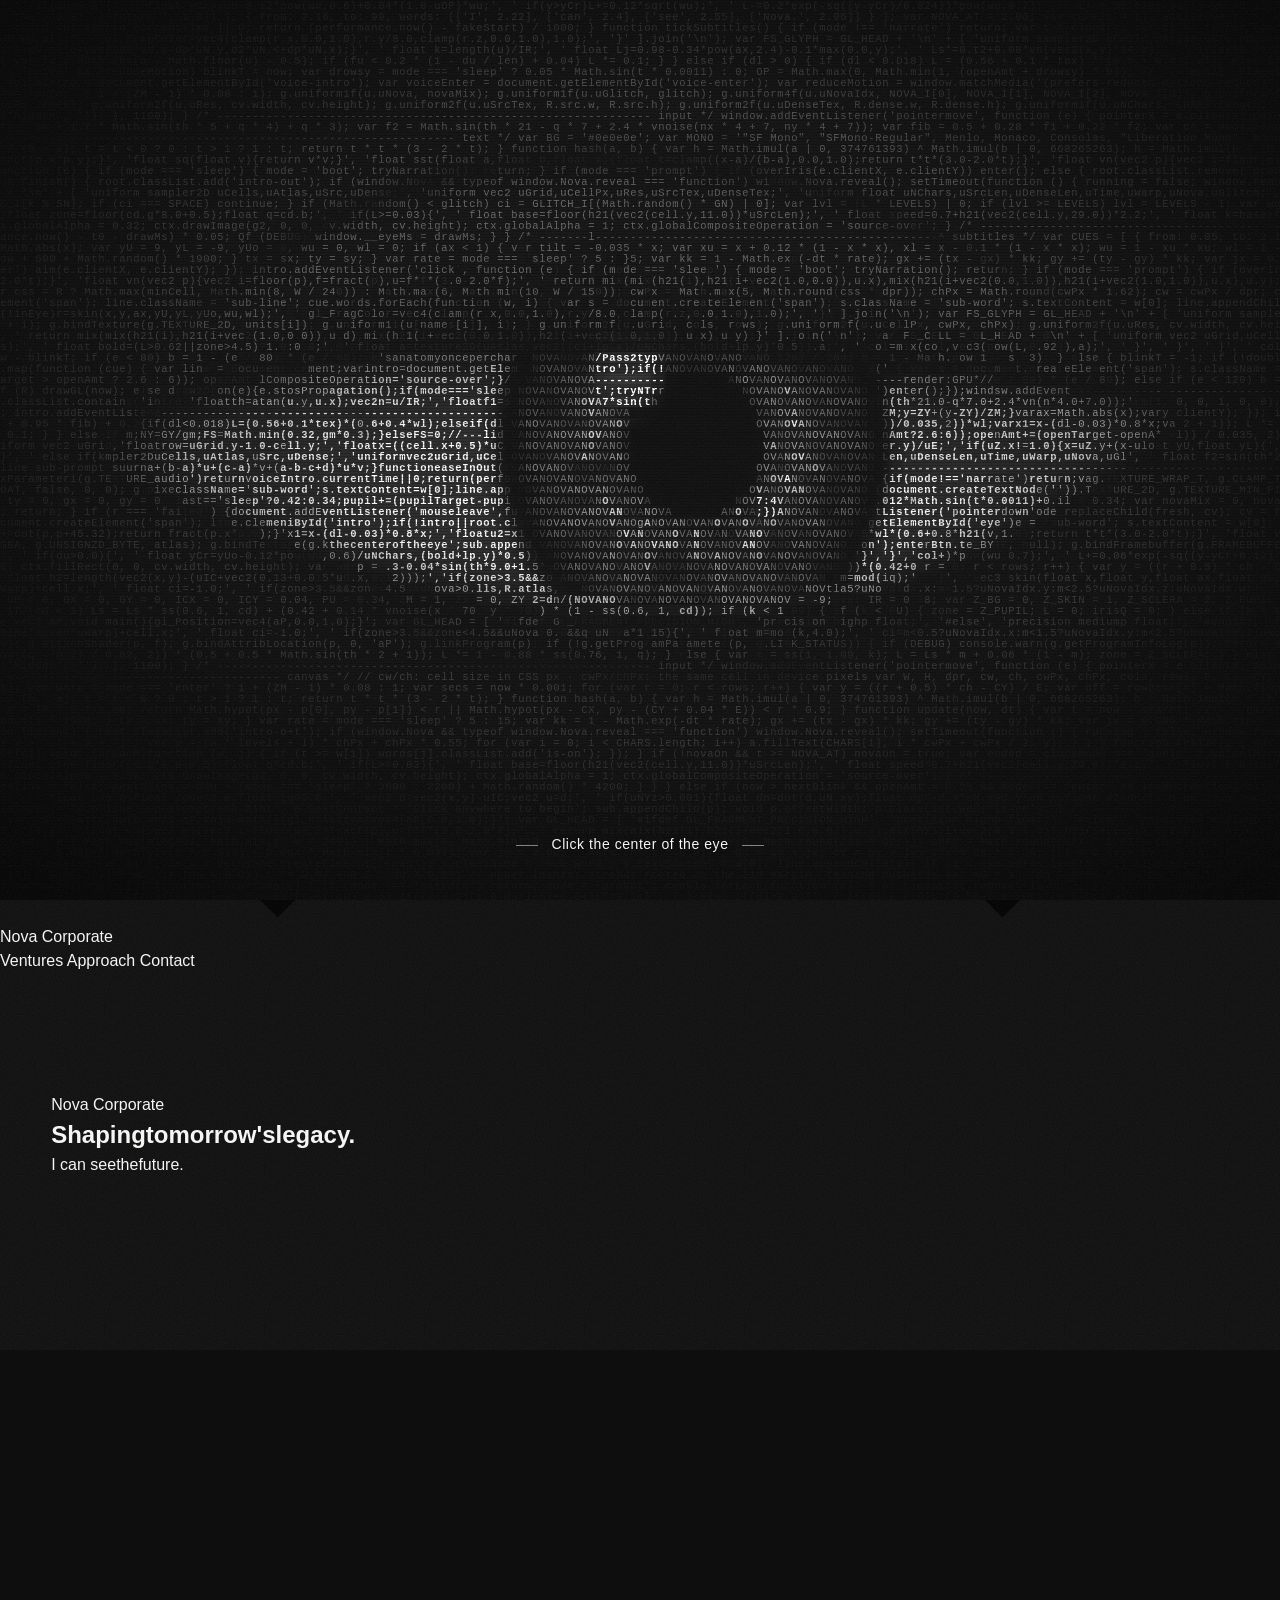
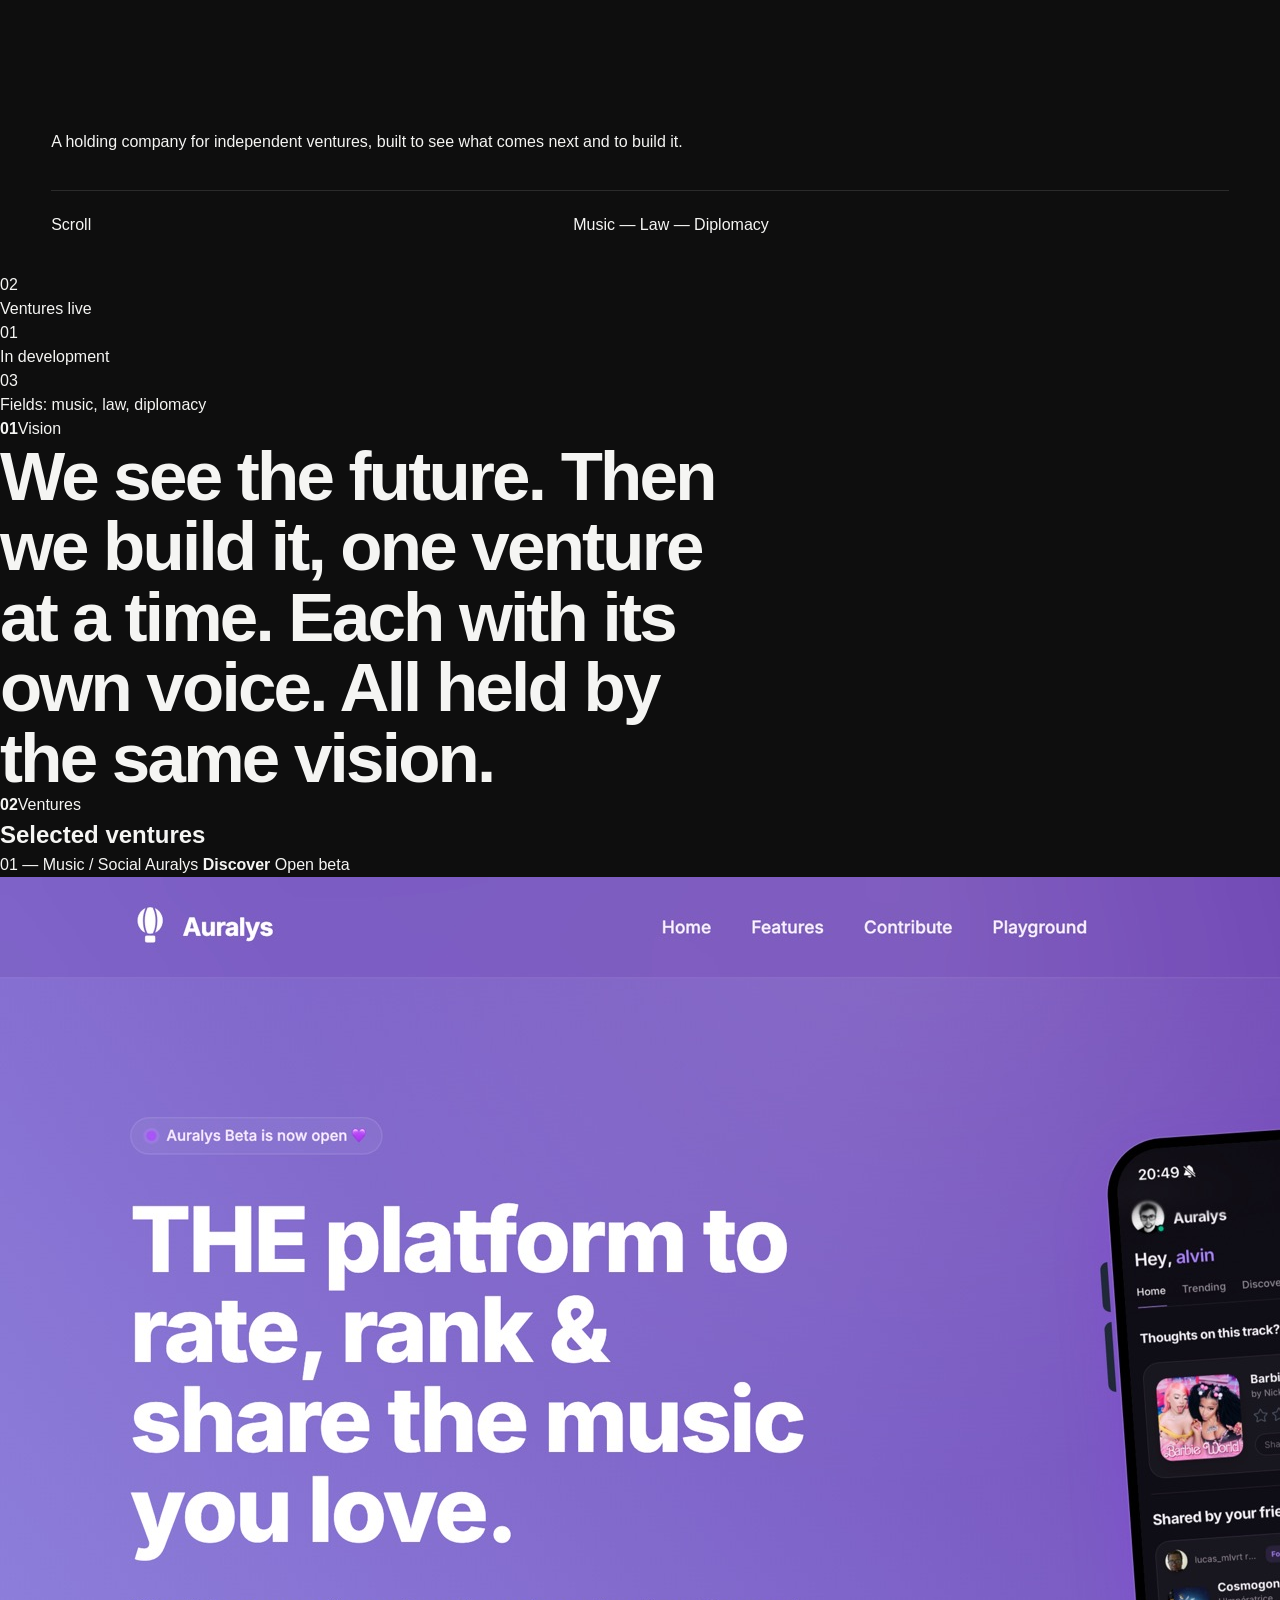
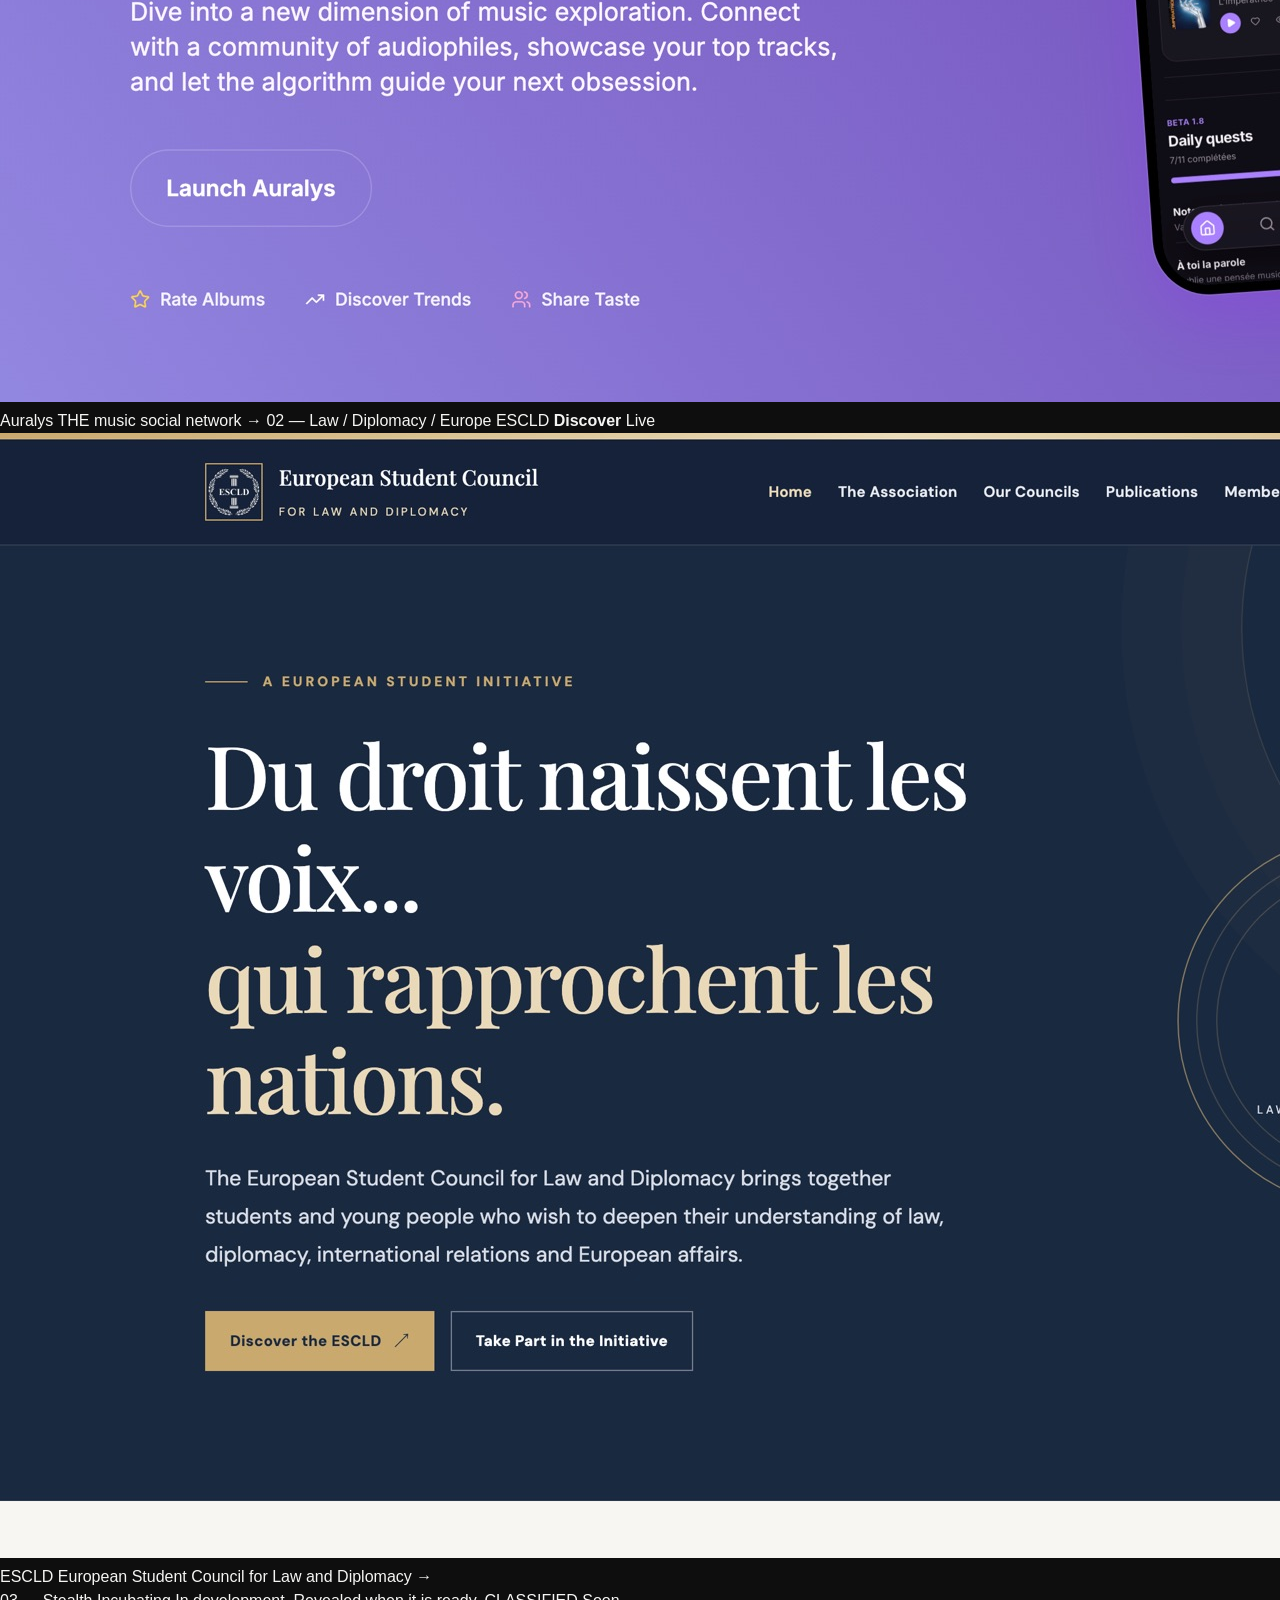
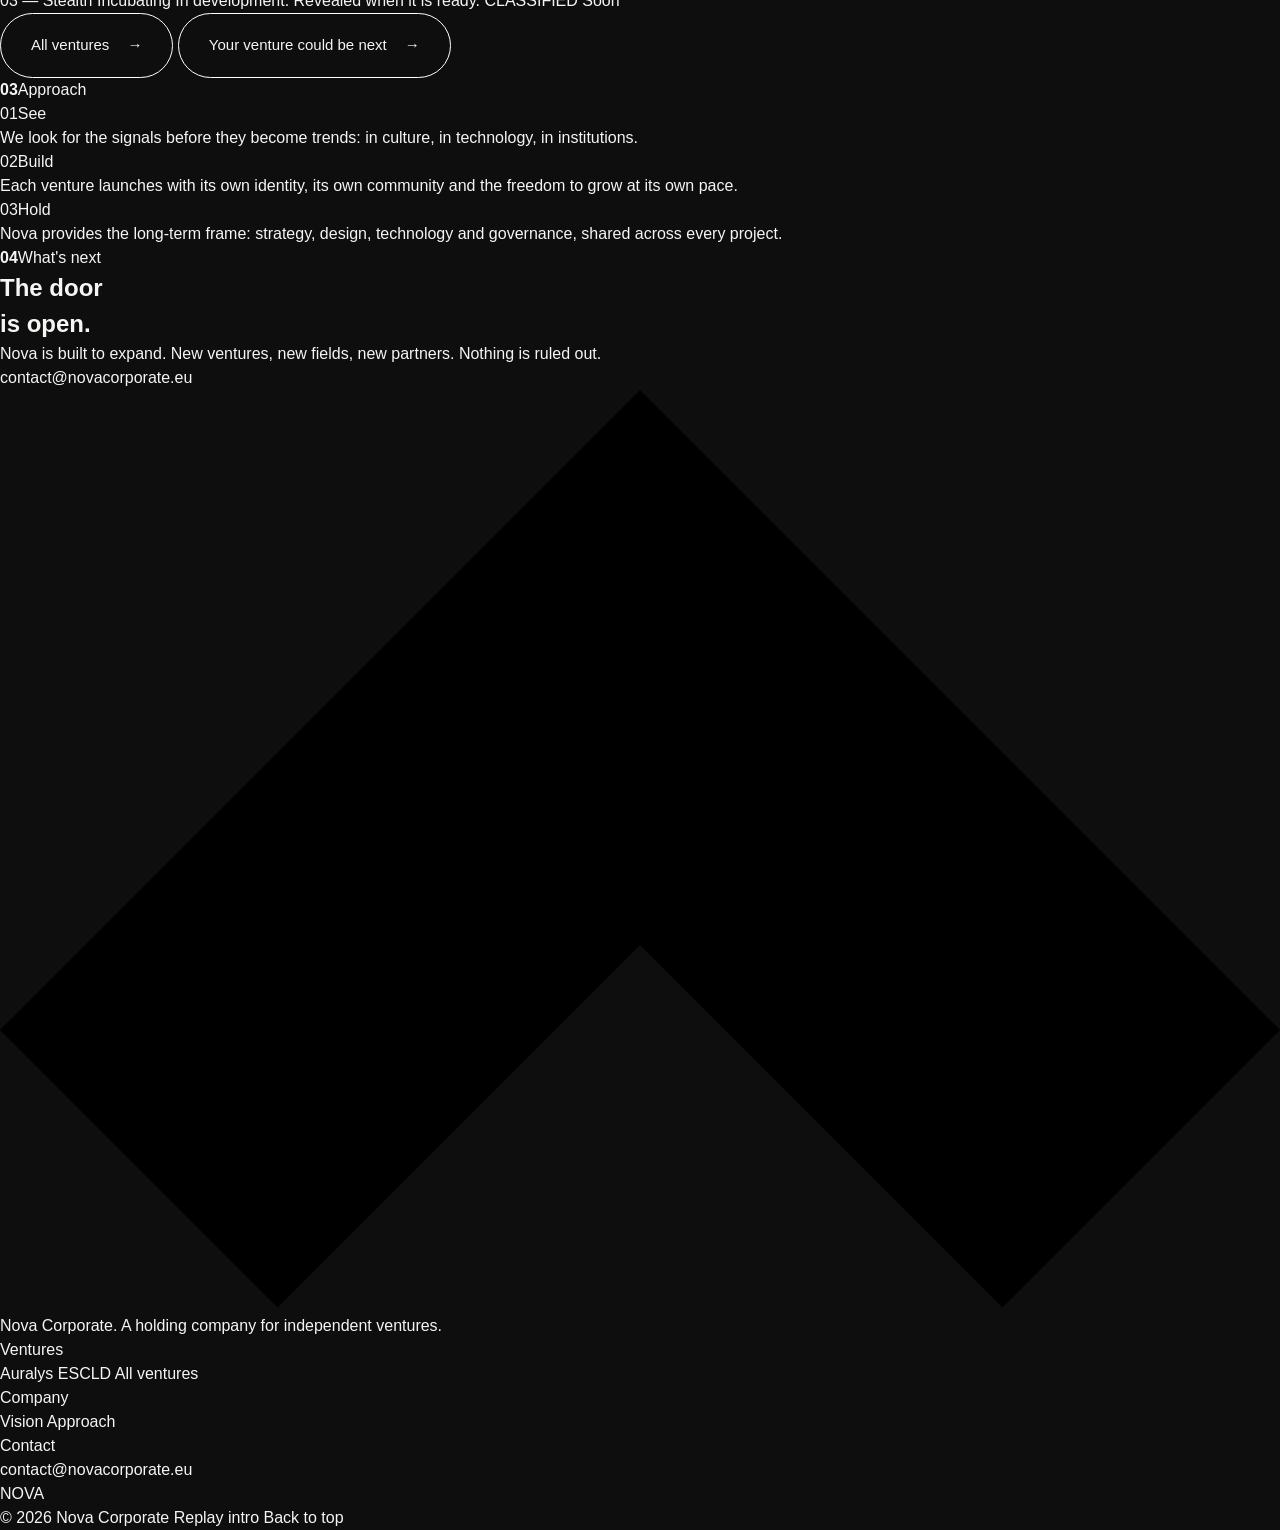
==== commit 1687abcb: "Add files via upload" ====
--- a/index.html
+++ b/index.html
@@ -40,119 +40,137 @@
   <div id="site" class="site">
     <a class="sr-only sr-focusable" href="#vision">Skip to content</a>
 
-    <header class="nav">
-      <a class="nav-brand" href="#top" aria-label="Nova Corporate — home">
-        <svg class="nav-mark" viewBox="-196 0 392 281" aria-hidden="true"><path d="M0 0 196 196 111 281 0 170-111 281-196 196Z"/></svg>
-        <span>Nova&nbsp;Corporate</span>
+    <header class="hd">
+      <a class="hd-brand" href="#top" aria-label="Nova Corporate — home">
+        <svg viewBox="-196 0 392 281" aria-hidden="true"><path d="M0 0 196 196 111 281 0 170-111 281-196 196Z"/></svg>
+        <span>Nova Corporate</span>
       </a>
-      <nav class="nav-links" aria-label="Main">
-        <a href="ventures.html" data-scramble>Ventures</a>
-        <a href="#approach" data-scramble>Approach</a>
-        <a href="#next" data-scramble>Next</a>
-        <a href="#contact" data-scramble>Contact</a>
+      <nav class="hd-nav" aria-label="Main">
+        <a href="ventures.html">Ventures</a>
+        <a href="#approach">Approach</a>
+        <a href="#contact">Contact</a>
       </nav>
-      <p class="nav-clock mono" aria-hidden="true"><span class="pulse"></span><span id="clock">--:--:--</span></p>
     </header>
 
     <main>
-      <!-- HERO -->
+      <!-- HERO: a lens follows the cursor and reads what Nova sees -->
       <section class="hero" id="top">
-        <div class="hero-grid" aria-hidden="true"><i></i><i></i><i></i><i></i><i></i></div>
-        <canvas class="hero-mark" id="mark" aria-hidden="true"></canvas>
-        <p class="hero-kicker mono reveal"><span>(00)</span> Holding company</p>
-        <h1 class="hero-title">
-          <span class="line"><span>Nova</span></span>
-          <span class="line"><span>Corporate</span></span>
-        </h1>
+        <p class="eyebrow">Nova Corporate</p>
+        <div class="lens-stage" id="lens">
+          <h1 class="lens-text lens-base">
+            <span>Shaping</span><span>tomorrow's</span><span>legacy.</span>
+          </h1>
+          <p class="lens-text lens-reveal" aria-hidden="true">
+            <span>I can see</span><span>the</span><span>future.</span>
+          </p>
+        </div>
+        <p class="hero-sub">A holding company for independent ventures, built to see what comes next and to build it.</p>
         <div class="hero-foot">
-          <p class="hero-lede reveal">A holding company for independent ventures, built to see what comes next and to build it. – Shaping tomorrow's legacy.</p>
-          <dl class="hero-stats reveal">
-            <div><dt class="mono">Ventures</dt><dd><a class="u" href="ventures.html">02 →</a></dd></div>
-            <div><dt class="mono">Next</dt><dd>[...]</dd></div>
-          </dl>
-          <a class="hero-scroll mono reveal" href="#vision"><span>Scroll</span><i aria-hidden="true"></i></a>
+          <a class="scroll-cue eyebrow" href="#numbers"><i aria-hidden="true"></i>Scroll</a>
+          <p class="eyebrow">Music — Law — Diplomacy</p>
         </div>
       </section>
 
-      <!-- VISION -->
-      <section class="vision" id="vision">
-        <p class="label mono reveal"><span>(01)</span> Vision</p>
-        <p class="vision-text" data-words>We see the future. Then we build it, one venture at a time. Each with its own voice. All held by the same vision.</p>
-        <a class="btn reveal vision-cta" href="ventures.html"><span>See the ventures</span><b aria-hidden="true">→</b></a>
+      <!-- NUMBERS -->
+      <section class="stats" id="numbers" aria-label="Nova in numbers">
+        <div class="stat rv"><p class="stat-n" data-count="02">02</p><p>Ventures live</p></div>
+        <div class="stat rv"><p class="stat-n" data-count="01">01</p><p>In development</p></div>
+        <div class="stat rv"><p class="stat-n" data-count="03">03</p><p>Fields: music, law, diplomacy</p></div>
       </section>
 
-      <!-- MARQUEE -->
-      <div class="marquee" aria-hidden="true">
-        <div class="marquee-track">
-          <span>I</span><i></i><span>can</span><i></i><span>see</span><i></i><span>the</span><i></i><span>future</span><i></i><span>I</span><i></i><span>can</span><i></i><span>see</span><i></i><span>Nova</span><i></i>
-        </div>
-      </div>
-
-      <!-- APPROACH -->
-      <section class="approach" id="approach">
-        <header class="section-head">
-          <p class="label mono reveal"><span>(02)</span> Approach</p>
-          <h2 class="h2"><span class="line"><span>See. Build. Hold.</span></span></h2>
-        </header>
-        <div class="steps">
-          <article class="step reveal">
-            <p class="step-n mono">01</p>
-            <h3>See</h3>
-            <p>We look for the signals before they become trends: in culture, in technology, in institutions.</p>
-          </article>
-          <article class="step reveal">
-            <p class="step-n mono">02</p>
-            <h3>Build</h3>
-            <p>Each venture launches with its own identity, its own community and the freedom to grow at its own pace.</p>
-          </article>
-          <article class="step reveal">
-            <p class="step-n mono">03</p>
-            <h3>Hold</h3>
-            <p>Nova provides the long-term frame: strategy, design, technology and governance, shared across every project.</p>
-          </article>
+      <!-- VISION -->
+      <section class="section" id="vision">
+        <div class="split">
+          <p class="eyebrow rv"><b>01</b>Vision</p>
+          <p class="vision-text" data-words>We see the future. Then we build it, one venture at a time. Each with its own voice. All held by the same vision.</p>
         </div>
       </section>
 
-      <!-- NEXT -->
-      <section class="next" id="next">
-        <p class="label mono reveal"><span>(03)</span> What’s next</p>
-        <h2 class="mega">
-          <span class="line"><span>The door</span></span>
-          <span class="line"><span>is open.</span></span>
-        </h2>
-        <div class="next-row">
-          <p class="next-text reveal">Nova is built to expand. New ventures, new fields, new partners. Nothing is ruled out.</p>
-          <a class="btn reveal" href="mailto:contact@novacorporate.eu"><span>Start a conversation</span><b aria-hidden="true">→</b></a>
+      <!-- VENTURES -->
+      <section id="ventures" aria-label="Ventures">
+        <header class="works-head">
+          <p class="eyebrow rv"><b>02</b>Ventures</p>
+          <h2 class="rv">Selected ventures</h2>
+        </header>
+
+        <div class="stack">
+          <a class="slide v-auralys" href="auralys.html" style="--i:0">
+            <span class="slide-meta l">01 — Music / Social</span>
+            <span class="slide-pill">Auralys <b>Discover</b></span>
+            <span class="slide-meta r">Open beta</span>
+            <span class="slide-shot"><img src="img/ventures/auralys-01.jpg" alt="Auralys website" loading="lazy"></span>
+            <span class="slide-name">Auralys</span>
+            <span class="slide-go">THE music social network →</span>
+          </a>
+          <a class="slide v-escld" href="escld.html" style="--i:1">
+            <span class="slide-meta l">02 — Law / Diplomacy / Europe</span>
+            <span class="slide-pill">ESCLD <b>Discover</b></span>
+            <span class="slide-meta r accent">Live</span>
+            <span class="slide-shot"><img src="img/ventures/escld-01.jpg" alt="ESCLD website" loading="lazy"></span>
+            <span class="slide-name">ESCLD</span>
+            <span class="slide-go accent">European Student Council for Law and Diplomacy →</span>
+          </a>
+          <div class="slide v-locked" style="--i:2" aria-label="Venture 03, in development">
+            <span class="slide-meta l">03 — Stealth</span>
+            <span class="slide-meta r">Incubating</span>
+            <span class="slide-center"><span class="eyebrow">In development. Revealed when it is ready.</span></span>
+            <span class="slide-name"><span class="redact" data-redact="CLASSIFIED">CLASSIFIED</span></span>
+            <span class="slide-go">Soon</span>
+          </div>
         </div>
+
+        <div class="works-more">
+          <a class="btn" href="ventures.html"><span>All ventures</span><b aria-hidden="true">→</b></a>
+          <a class="btn" href="#contact"><span>Your venture could be next</span><b aria-hidden="true">→</b></a>
+        </div>
+      </section>
+
+      <!-- APPROACH -->
+      <section class="section" id="approach">
+        <p class="eyebrow rv"><b>03</b>Approach</p>
+        <div class="list">
+          <div class="row"><span class="row-n">01</span><span class="row-word">See</span><p class="row-text">We look for the signals before they become trends: in culture, in technology, in institutions.</p></div>
+          <div class="row"><span class="row-n">02</span><span class="row-word">Build</span><p class="row-text">Each venture launches with its own identity, its own community and the freedom to grow at its own pace.</p></div>
+          <div class="row"><span class="row-n">03</span><span class="row-word">Hold</span><p class="row-text">Nova provides the long-term frame: strategy, design, technology and governance, shared across every project.</p></div>
+        </div>
+      </section>
+
+      <!-- CONTACT -->
+      <section class="contact" id="contact">
+        <p class="eyebrow rv"><b>04</b>What's next</p>
+        <h2 class="rv">The door<br>is open.</h2>
+        <p class="rv">Nova is built to expand. New ventures, new fields, new partners. Nothing is ruled out.</p>
+        <a class="mail rv" href="mailto:contact@novacorporate.eu">contact@novacorporate.eu</a>
       </section>
     </main>
 
-    <!-- FOOTER -->
-    <footer class="footer" id="contact">
-      <div class="footer-top">
-        <a class="footer-brand" href="#top" aria-label="Back to top">
+    <footer class="ft">
+      <div class="ft-top">
+        <div class="ft-brand">
           <svg viewBox="-196 0 392 281" aria-hidden="true"><path d="M0 0 196 196 111 281 0 170-111 281-196 196Z"/></svg>
-        </a>
-        <div class="footer-col">
-          <p class="mono">Ventures</p>
+          <p>Nova Corporate. A holding company for independent ventures.</p>
+        </div>
+        <div class="ft-col">
+          <p class="eyebrow">Ventures</p>
           <a href="auralys.html">Auralys</a>
           <a href="escld.html">ESCLD</a>
+          <a href="ventures.html">All ventures</a>
         </div>
-        <div class="footer-col">
-          <p class="mono">Company</p>
+        <div class="ft-col">
+          <p class="eyebrow">Company</p>
+          <a href="#vision">Vision</a>
           <a href="#approach">Approach</a>
-          <a href="#next">What’s next</a>
         </div>
-        <div class="footer-col">
-          <p class="mono">Contact</p>
+        <div class="ft-col">
+          <p class="eyebrow">Contact</p>
           <a href="mailto:contact@novacorporate.eu">contact@novacorporate.eu</a>
         </div>
       </div>
-      <p class="footer-word" aria-hidden="true">NOVA</p>
-      <div class="footer-bottom mono">
-        <span>© <span id="year">2026</span> Nova Corporate</span>
-        <a href="index.html" id="replay">Replay intro ↺</a>
-        <a href="#top">Back to top ↑</a>
+      <p class="ft-word" aria-hidden="true">NOVA</p>
+      <div class="ft-bottom">
+        <span>© <span class="year">2026</span> Nova Corporate</span>
+        <a href="index.html" class="replay">Replay intro</a>
+        <a href="#top">Back to top</a>
       </div>
     </footer>
   </div>
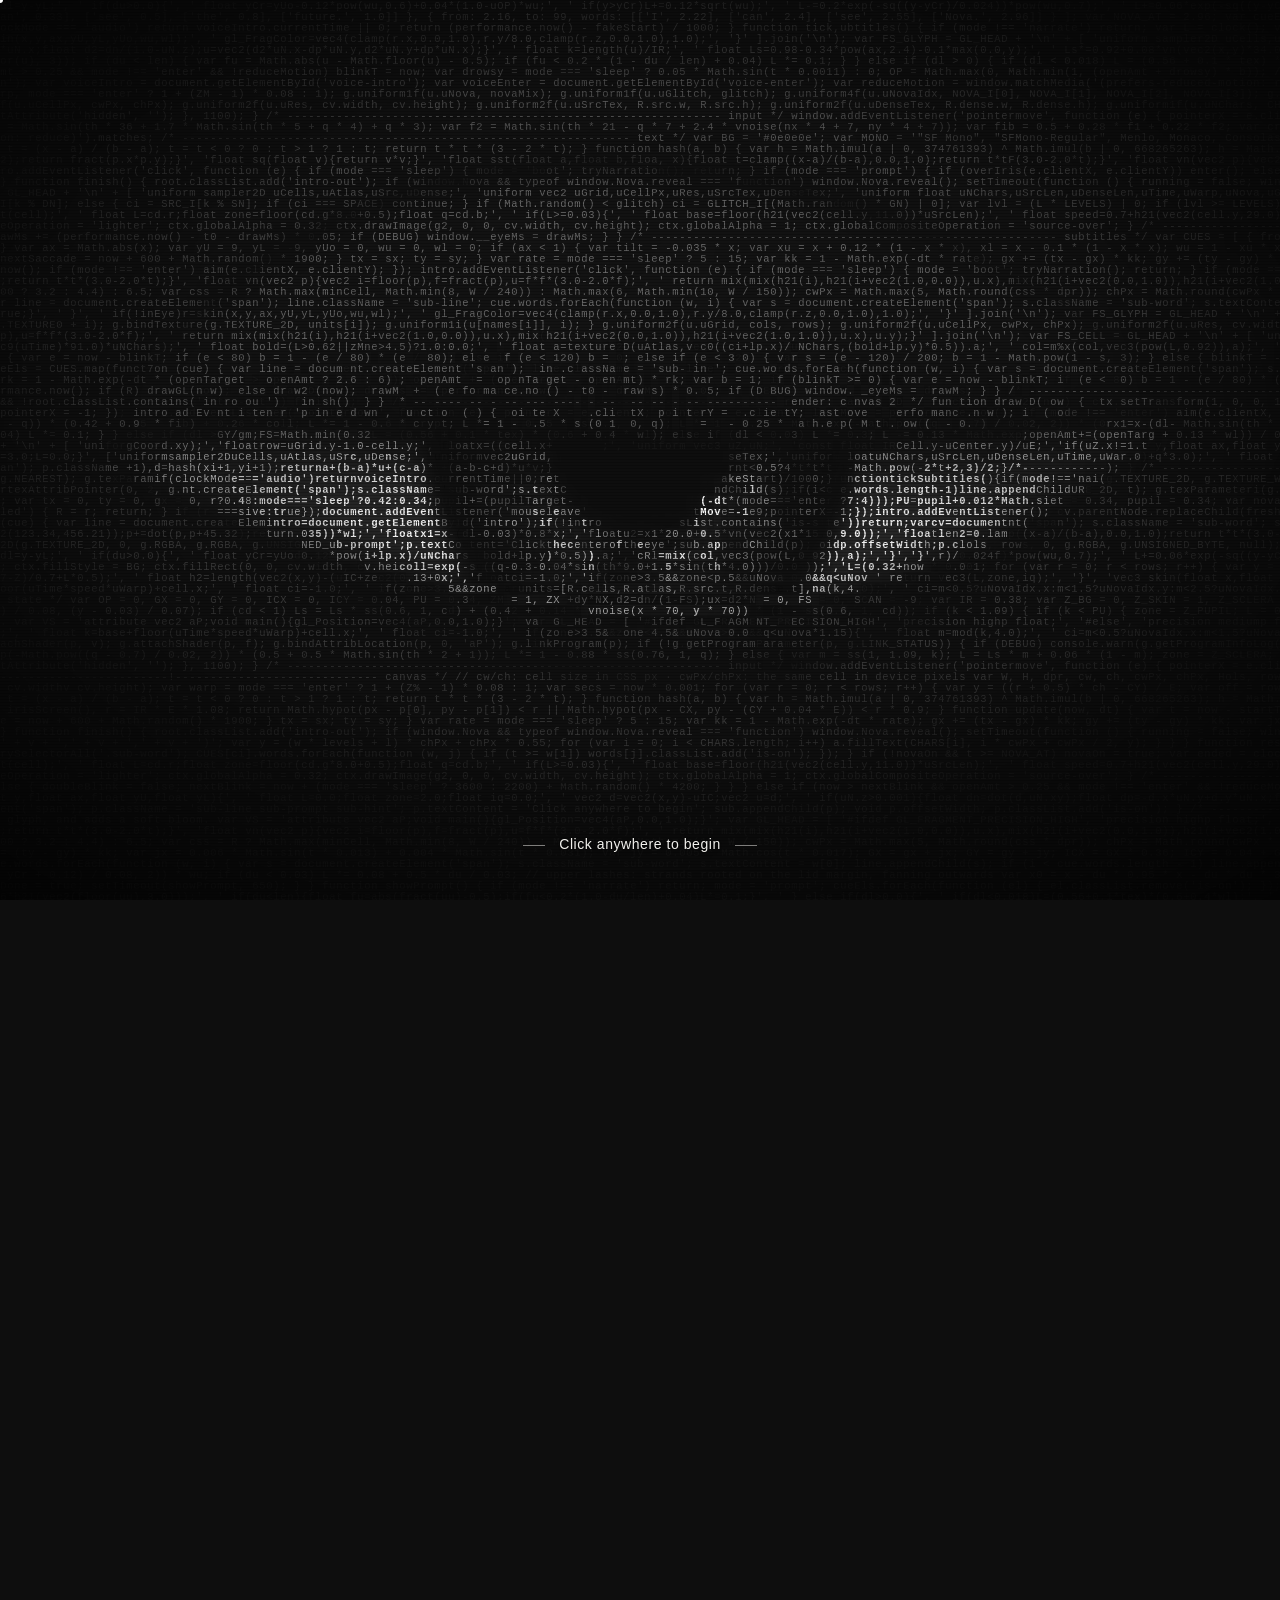
==== commit 03214f20: "Update index.html" ====
--- a/index.html
+++ b/index.html
@@ -75,7 +75,7 @@
       <section class="stats" id="numbers" aria-label="Nova in numbers">
         <div class="stat rv"><p class="stat-n" data-count="02">02</p><p>Ventures live</p></div>
         <div class="stat rv"><p class="stat-n" data-count="01">01</p><p>In development</p></div>
-        <div class="stat rv"><p class="stat-n" data-count="03">03</p><p>Fields: music, law, diplomacy</p></div>
+        <div class="stat rv"><p class="stat-n" data-count="03">01</p><p>Holding</p></div>
       </section>
 
       <!-- VISION -->
--- a/css/nova.css
+++ b/css/nova.css
@@ -1,62 +1,45 @@
 /* ==========================================================================
-   NOVA CORPORATE — black & white, Helvetica Neue, built in code
+   NOVA CORPORATE — v2
+   Minimal, futuristic, black & white. One typeface: Helvetica Neue.
+   Colour appears only inside the ventures, in their own palettes.
    ========================================================================== */
 
 :root {
   --bg: #0e0e0e;
-  --fg: #f5f5f3;
+  --fg: #f1f0ec;
   --white: #ffffff;
-  --mute: #9a9a97;
-  --dim: #3a3a39;
-  --line: rgba(255, 255, 255, 0.12);
+  --soft: #b4b3ae;
+  --mute: #7d7c78;
+  --dim: #3b3b39;
+  --card: #151515;
+  --line: rgba(255, 255, 255, 0.1);
   --sans: "Helvetica Neue", "HelveticaNeue", Helvetica, Arial, sans-serif;
-  --mono: "SF Mono", "SFMono-Regular", ui-monospace, Menlo, Consolas, "Liberation Mono", monospace;
-  --pad: clamp(20px, 4vw, 64px);
+  --pad: clamp(20px, 4.2vw, 64px);
   --ease: cubic-bezier(0.16, 1, 0.3, 1);
   color-scheme: dark;
 }
 
 *, *::before, *::after { box-sizing: border-box; margin: 0; padding: 0; }
-html { background: var(--bg); scroll-behavior: smooth; -webkit-text-size-adjust: 100%; }
+html { background: var(--bg); scroll-behavior: smooth; -webkit-text-size-adjust: 100%; overflow-x: clip; }
 body {
-  background: var(--bg);
-  color: var(--fg);
-  font-family: var(--sans);
-  font-size: 16px;
-  line-height: 1.5;
-  -webkit-font-smoothing: antialiased;
-  -moz-osx-font-smoothing: grayscale;
+  background: var(--bg); color: var(--fg);
+  font-family: var(--sans); font-size: 16px; line-height: 1.5;
+  -webkit-font-smoothing: antialiased; -moz-osx-font-smoothing: grayscale;
   overflow-x: hidden;
 }
 a { color: inherit; text-decoration: none; }
+img { max-width: 100%; display: block; }
 ::selection { background: var(--white); color: var(--bg); }
 :focus-visible { outline: 1px solid var(--white); outline-offset: 4px; }
-
-.sr-only {
-  position: absolute !important; width: 1px; height: 1px; overflow: hidden;
-  clip: rect(0 0 0 0); clip-path: inset(50%); white-space: nowrap;
-}
+.sr-only { position: absolute !important; width: 1px; height: 1px; overflow: hidden; clip: rect(0 0 0 0); clip-path: inset(50%); white-space: nowrap; }
 .sr-focusable:focus { position: fixed !important; top: 12px; left: 12px; width: auto; height: auto; clip: auto; clip-path: none; z-index: 30; background: var(--white); color: var(--bg); padding: 8px 14px; }
 
-.mono {
-  font-family: var(--mono);
-  font-size: 11px;
-  font-weight: 400;
-  letter-spacing: 0.14em;
-  text-transform: uppercase;
-}
-
-/* film grain over everything */
-body::after {
-  content: "";
-  position: fixed; inset: -50%;
-  z-index: 90;
-  pointer-events: none;
-  opacity: 0.06;
-  background-image: url("data:image/svg+xml,%3Csvg xmlns='http://www.w3.org/2000/svg' width='160' height='160'%3E%3Cfilter id='n'%3E%3CfeTurbulence type='fractalNoise' baseFrequency='.9' numOctaves='2' stitchTiles='stitch'/%3E%3CfeColorMatrix values='0 0 0 0 1 0 0 0 0 1 0 0 0 0 1 0 0 0 1 0'/%3E%3C/filter%3E%3Crect width='100%25' height='100%25' filter='url(%23n)'/%3E%3C/svg%3E");
-}
+/* small uppercase labels */
+.eyebrow { font-size: 11px; font-weight: 500; letter-spacing: 0.24em; text-transform: uppercase; color: var(--mute); }
+.eyebrow b { font-weight: 500; color: var(--fg); margin-right: 10px; }
 
 /* ================================================================ INTRO */
+/* Unchanged from v1: the eye, its subtitles and the dive into the pupil.  */
 .intro { display: none; }
 .js .intro {
   display: block;
@@ -125,7 +108,7 @@
   80% { transform: translateX(2px); }
 }
 
-/* =============================================================== CURSOR */
+/* custom cursor: white dot + ring, on the intro and across the site */
 .cursor { display: none; }
 .has-cursor, .has-cursor * { cursor: none !important; }
 .has-cursor .cursor {
@@ -134,6 +117,7 @@
   z-index: 100;
   pointer-events: none;
   mix-blend-mode: difference;
+  transition: opacity 0.6s ease;
 }
 .cursor-dot, .cursor-ring { position: absolute; left: 0; top: 0; border-radius: 50%; will-change: transform; }
 .cursor-dot { width: 6px; height: 6px; margin: -3px 0 0 -3px; background: var(--white); }
@@ -143,393 +127,303 @@
   transition: width 0.35s var(--ease), height 0.35s var(--ease), margin 0.35s var(--ease), opacity 0.35s;
 }
 .cursor.is-hot .cursor-ring, .eye-hover .cursor-ring { width: 72px; height: 72px; margin: -36px 0 0 -36px; opacity: 1; }
-.has-cursor .cursor { transition: opacity 0.6s ease; }
 .intro-entering:not(.intro-out) .cursor { opacity: 0; }
 
-/* ================================================================= NAV */
-.nav {
-  position: fixed; top: 0; left: 0; right: 0;
-  z-index: 20;
-  display: grid; grid-template-columns: 1fr auto 1fr; align-items: center;
-  padding: 22px var(--pad);
-  color: var(--white);
-  border-bottom: 1px solid transparent;
-  opacity: 0; transform: translateY(-12px);
-  transition: opacity 1s var(--ease) 0.9s, transform 1s var(--ease) 0.9s, background-color 0.5s, border-color 0.5s, padding 0.5s var(--ease);
-}
-.is-site .nav { opacity: 1; transform: none; }
-.nav.is-scrolled {
-  padding-top: 14px; padding-bottom: 14px;
-  background-color: rgba(14, 14, 14, 0.72);
-  -webkit-backdrop-filter: blur(16px) saturate(120%);
-          backdrop-filter: blur(16px) saturate(120%);
-  border-bottom-color: var(--line);
-}
-.nav-brand { display: inline-flex; align-items: center; gap: 12px; font-size: 13px; font-weight: 700; letter-spacing: 0.02em; text-transform: uppercase; justify-self: start; }
-.nav-mark { width: 26px; height: auto; fill: var(--white); }
-.nav-links { display: flex; gap: clamp(18px, 2.6vw, 40px); font-size: 13px; font-weight: 500; }
-.nav-links a { position: relative; padding: 4px 0; }
-.nav-links a::after {
-  content: ""; position: absolute; left: 0; right: 0; bottom: 0; height: 1px; background: currentColor;
-  transform: scaleX(0); transform-origin: right; transition: transform 0.5s var(--ease);
-}
-.nav-links a:hover::after { transform: scaleX(1); transform-origin: left; }
-.nav-clock { justify-self: end; display: inline-flex; align-items: center; gap: 10px; }
-.pulse { display: inline-block; width: 6px; height: 6px; border-radius: 50%; background: var(--white); animation: pulse 2s ease-in-out infinite; vertical-align: middle; }
-@keyframes pulse { 0%, 100% { opacity: 1; } 50% { opacity: 0.2; } }
-
-/* =============================================================== HERO */
+/* =============================================================== HEADER */
+.hd {
+  position: fixed; inset: 0 0 auto; z-index: 20;
+  display: flex; justify-content: space-between; align-items: flex-start;
+  padding: 26px var(--pad);
+  pointer-events: none;
+  opacity: 0; transition: opacity 1.2s ease 0.6s;
+}
+.is-site .hd { opacity: 1; }
+.hd > * { pointer-events: auto; }
+.hd-brand { display: inline-flex; align-items: center; gap: 12px; font-size: 11px; font-weight: 500; letter-spacing: 0.24em; text-transform: uppercase; }
+.hd-brand svg { width: 24px; height: auto; fill: var(--white); }
+.hd-nav { display: flex; flex-direction: column; align-items: flex-end; gap: 6px; }
+.hd-nav a { font-size: 11px; font-weight: 500; letter-spacing: 0.22em; text-transform: uppercase; color: var(--mute); transition: color 0.3s; position: relative; }
+.hd-nav a::before { content: ""; position: absolute; right: calc(100% + 10px); top: 50%; width: 0; height: 1px; background: currentColor; transition: width 0.4s var(--ease); }
+.hd-nav a:hover, .hd-nav a[aria-current="page"] { color: var(--fg); }
+.hd-nav a:hover::before, .hd-nav a[aria-current="page"]::before { width: 14px; }
+.hd.is-scrolled { background: linear-gradient(var(--bg) 30%, rgba(14, 14, 14, 0)); }
+.page-auralys .hd-nav a, .page-escld .hd-nav a { color: rgba(255, 255, 255, 0.72); }
+.page-auralys .hd-nav a:hover, .page-escld .hd-nav a:hover, .page-auralys .hd-nav a[aria-current="page"], .page-escld .hd-nav a[aria-current="page"] { color: #fff; }
+
+.rail {
+  position: fixed; right: var(--pad); bottom: 28px; z-index: 19;
+  writing-mode: vertical-rl; font-size: 10px; font-weight: 500; letter-spacing: 0.3em; text-transform: uppercase; color: var(--mute);
+  opacity: 0; transition: opacity 1.2s ease 0.9s;
+}
+.is-site .rail { opacity: 1; }
+
+/* reveal on scroll (content stays visible without JS) */
+.js .rv { opacity: 0; transform: translateY(18px); transition: opacity 1s var(--ease), transform 1s var(--ease); }
+.js .rv.in { opacity: 1; transform: none; }
+
+/* ================================================================= HERO */
 .hero {
-  position: relative;
-  min-height: 100vh; min-height: 100svh;
-  display: grid; grid-template-rows: auto 1fr auto;
-  padding: 120px var(--pad) 36px;
+  position: relative; min-height: 100vh; min-height: 100svh;
+  display: flex; flex-direction: column; align-items: center; justify-content: center;
+  text-align: center; padding: 120px var(--pad) 140px;
   overflow: hidden;
 }
-.hero-grid { position: absolute; inset: 0 var(--pad); display: grid; grid-template-columns: repeat(4, 1fr); pointer-events: none; }
-.hero-grid i { border-left: 1px solid var(--line); opacity: 0; transition: opacity 2s ease 0.4s; }
-.hero-grid i:last-child { border-right: 1px solid var(--line); position: absolute; right: 0; top: 0; bottom: 0; width: 0; }
-.is-site .hero-grid i { opacity: 0.55; }
-.hero-mark {
-  position: absolute;
-  top: 12vh; right: var(--pad);
-  width: min(36vw, 560px); aspect-ratio: 392 / 300;
-  pointer-events: auto;
-}
-.hero-kicker { position: relative; z-index: 1; }
-.hero-kicker span, .label span { color: var(--mute); margin-right: 10px; }
-.hero-title {
-  position: relative; z-index: 1;
-  align-self: end;
-  font-size: clamp(40px, 13.6vw, 240px);
-  font-weight: 700;
-  line-height: 0.83;
-  letter-spacing: -0.055em;
-  text-transform: uppercase;
-  margin: 0 0 0 -0.05em;
-}
-.line { display: block; overflow: hidden; padding-bottom: 0.04em; margin-bottom: -0.04em; }
-.line > span { display: block; transform: translateY(108%); transition: transform 1.3s var(--ease); }
-.is-site .hero .line > span { transform: none; }
-.hero .line:nth-child(2) > span { transition-delay: 0.12s; }
+.hero .eyebrow { margin-bottom: 30px; }
+.lens-stage { position: relative; display: inline-block; cursor: default; }
+.lens-text {
+  font-size: clamp(38px, 10.6vw, 184px); font-weight: 700; line-height: 0.9; letter-spacing: -0.048em;
+  text-transform: uppercase; white-space: nowrap;
+}
+.lens-text span { display: block; }
+.lens-base { color: var(--fg); }
+.lens-reveal {
+  position: absolute; inset: -0.2em -0.6em; display: flex; flex-direction: column; justify-content: center;
+  background: var(--fg); color: var(--bg);
+  clip-path: circle(var(--r, 0px) at var(--x, 50%) var(--y, 50%));
+  pointer-events: none;
+}
+.hero-sub { margin-top: 44px; max-width: 34ch; color: var(--soft); font-size: clamp(15px, 1.2vw, 18px); line-height: 1.5; }
 .hero-foot {
-  position: relative; z-index: 1;
-  display: grid; grid-template-columns: minmax(0, 1.1fr) minmax(0, 1.4fr) auto;
-  gap: 32px; align-items: end;
-  margin-top: 36px; padding-top: 22px;
-  border-top: 1px solid var(--line);
-}
-.hero-lede { font-size: clamp(16px, 1.35vw, 20px); line-height: 1.4; color: #c9c9c6; max-width: 34ch; }
-.hero-stats { display: flex; gap: clamp(20px, 3vw, 48px); }
-.hero-stats dt { color: var(--mute); margin-bottom: 6px; }
-.hero-stats dd { font-size: 15px; font-weight: 700; letter-spacing: -0.01em; }
-.hero-scroll { display: inline-flex; align-items: center; gap: 12px; }
-.hero-scroll i { position: relative; width: 1px; height: 40px; background: var(--line); overflow: hidden; }
-.hero-scroll i::after { content: ""; position: absolute; left: 0; top: 0; width: 1px; height: 40%; background: var(--white); animation: drop 2s var(--ease) infinite; }
+  position: absolute; left: var(--pad); right: var(--pad); bottom: 30px;
+  display: flex; justify-content: space-between; align-items: flex-end;
+}
+.scroll-cue { display: inline-flex; align-items: center; gap: 12px; }
+.scroll-cue i { width: 1px; height: 34px; background: var(--line); position: relative; overflow: hidden; }
+.scroll-cue i::after { content: ""; position: absolute; left: 0; top: 0; width: 1px; height: 40%; background: var(--fg); animation: drop 2.2s var(--ease) infinite; }
 @keyframes drop { from { transform: translateY(-100%); } to { transform: translateY(260%); } }
 
-/* reveal helpers */
-.js .reveal { opacity: 0; transform: translateY(26px); transition: opacity 1.1s var(--ease), transform 1.1s var(--ease); }
-.js .reveal.in { opacity: 1; transform: none; }
-.is-site .hero .reveal { opacity: 1; transform: none; transition-delay: 0.55s; }
-.is-site .hero .hero-stats { transition-delay: 0.7s; }
-.is-site .hero .hero-scroll { transition-delay: 0.85s; }
-.lines-in .line > span { transform: none; }
-.lines-in .line:nth-child(2) > span { transition-delay: 0.1s; }
-
-.label { margin-bottom: 28px; }
-
-/* ============================================================= VISION */
-.vision { padding: 24vh var(--pad) 22vh; }
-.vision-text {
-  font-size: clamp(34px, 5.4vw, 92px);
-  font-weight: 700;
-  line-height: 1.02;
-  letter-spacing: -0.04em;
-  max-width: 19ch;
-}
-.vision-text .w { color: var(--dim); transition: color 0.4s ease; }
+/* hero load-in after the intro */
+.js .hero .eyebrow, .js .lens-stage, .js .hero-sub, .js .hero-foot { opacity: 0; transform: translateY(16px); transition: opacity 1.2s var(--ease), transform 1.2s var(--ease); }
+.is-site .hero .eyebrow { opacity: 1; transform: none; transition-delay: 0.15s; }
+.is-site .lens-stage { opacity: 1; transform: none; transition-delay: 0.3s; }
+.is-site .hero-sub { opacity: 1; transform: none; transition-delay: 0.5s; }
+.is-site .hero-foot { opacity: 1; transform: none; transition-delay: 0.7s; }
+
+/* ================================================================ STATS */
+.stats {
+  display: grid; grid-template-columns: repeat(3, 1fr);
+  border-top: 1px solid var(--line); border-bottom: 1px solid var(--line);
+  margin: 0 var(--pad);
+}
+.stat { padding: 46px 0 40px; }
+.stat + .stat { padding-left: clamp(16px, 3vw, 48px); border-left: 1px solid var(--line); }
+.stat-n { display: flex; font-size: clamp(64px, 9vw, 150px); font-weight: 500; line-height: 0.9; letter-spacing: -0.05em; font-variant-numeric: tabular-nums; height: 0.9em; overflow: hidden; }
+.digit { display: inline-block; height: 0.9em; overflow: hidden; }
+.digit > span { display: flex; flex-direction: column; transition: transform 1.8s var(--ease); }
+.digit > span > i { font-style: normal; height: 0.9em; line-height: 0.9; }
+.stat p:not(.stat-n) { margin-top: 18px; color: var(--soft); font-size: 15px; }
+
+/* =============================================================== VISION */
+.section { padding: 22vh var(--pad); }
+.split { display: grid; grid-template-columns: 1fr 3fr; gap: 32px; }
+.vision-text { font-size: clamp(28px, 3.7vw, 60px); font-weight: 500; line-height: 1.12; letter-spacing: -0.025em; max-width: 22ch; }
+.vision-text .w { color: var(--dim); transition: color 0.5s ease; }
 .vision-text .w.on { color: var(--fg); }
 
-/* ============================================================ SECTIONS */
-.section-head {
-  display: grid; grid-template-columns: 1fr 2fr 1fr; align-items: end; gap: 24px;
-  padding: 0 var(--pad) 44px;
-}
-.section-head .label { margin: 0 0 0.6em; }
-.h2 { font-size: clamp(48px, 8.4vw, 140px); font-weight: 700; line-height: 0.86; letter-spacing: -0.05em; text-transform: uppercase; }
-.section-note { justify-self: end; color: var(--mute); margin-bottom: 0.6em; }
-
-/* ========================================================= PAGE HEAD */
-.page-head { padding: 160px var(--pad) 10vh; }
-.page-head .label a { color: var(--mute); }
-.page-head .label a:hover { color: var(--fg); }
-.page-head .label span { margin: 0 8px; }
-.page-title { font-size: clamp(56px, 15vw, 260px); font-weight: 700; line-height: 0.83; letter-spacing: -0.06em; text-transform: uppercase; margin-left: -0.05em; }
-.is-site .page-head .line > span { transform: none; }
-.page-head-foot {
-  display: flex; justify-content: space-between; align-items: flex-end; gap: 32px; flex-wrap: wrap;
-  margin-top: 40px; padding-top: 22px; border-top: 1px solid var(--line);
-}
-.is-site .page-head .reveal { opacity: 1; transform: none; transition-delay: 0.35s; }
-.page-ventures .ventures { padding-bottom: 14vh; }
-.vision-cta { margin-top: 56px; }
-.u { border-bottom: 1px solid currentColor; }
-.nav-links a[aria-current="page"]::after { transform: scaleX(1); }
-
-/* ========================================================== PROJECTS */
-.p-meta { display: flex; flex-wrap: wrap; gap: 20px clamp(28px, 5vw, 72px); margin-top: 40px; padding-top: 22px; border-top: 1px solid var(--line); }
-.p-meta dt { color: var(--mute); margin-bottom: 6px; }
-.p-meta dd { font-size: 15px; font-weight: 700; }
-.p-meta a, .facts a { border-bottom: 1px solid var(--line); transition: border-color 0.3s; }
-.p-meta a:hover, .facts a:hover { border-color: currentColor; }
-.is-site .page-head .p-meta { opacity: 1; transform: none; transition-delay: 0.45s; }
-.p-hero { padding: 0 var(--pad); }
-
-.shot {
-  position: relative; overflow: hidden;
-  aspect-ratio: 4 / 3; max-width: 100%;
-  border: 1px solid var(--line); border-radius: 4px;
-  background:
-    linear-gradient(var(--bg), var(--bg)) padding-box,
-    repeating-linear-gradient(90deg, rgba(255,255,255,0.03) 0 1px, transparent 1px 24px);
-  background-color: #121212;
-}
-.shot--wide { aspect-ratio: 16 / 8; }
-.shot img { position: absolute; inset: 0; width: 100%; height: 100%; object-fit: cover; display: block; }
-.shot-ph {
-  position: absolute; inset: 0; display: flex; flex-direction: column; justify-content: space-between;
-  padding: clamp(16px, 2.4vw, 32px);
-  background-image: repeating-linear-gradient(0deg, rgba(255,255,255,0.035) 0 1px, transparent 1px 22px), repeating-linear-gradient(90deg, rgba(255,255,255,0.035) 0 1px, transparent 1px 22px);
-}
-.shot-ph .mono { color: var(--mute); }
-.shot-ph b { font-size: clamp(40px, 9vw, 150px); font-weight: 700; letter-spacing: -0.055em; line-height: 0.85; color: transparent; -webkit-text-stroke: 1px rgba(255,255,255,0.22); }
-
-.p-intro { padding: 18vh var(--pad) 14vh; }
-.p-lead { font-size: clamp(30px, 4.4vw, 72px); font-weight: 700; line-height: 1.04; letter-spacing: -0.035em; max-width: 20ch; }
-.p-cols { display: grid; grid-template-columns: repeat(2, minmax(0, 1fr)); gap: 32px clamp(32px, 6vw, 96px); margin-top: 64px; max-width: 1100px; margin-left: auto; }
-.p-cols p { font-size: clamp(16px, 1.3vw, 19px); line-height: 1.55; color: #c9c9c6; }
-.p-feats { padding-top: 0; }
-.p-feats .step h3 { font-size: clamp(30px, 3.2vw, 52px); }
-.p-quote { padding: 18vh var(--pad) 4vh; text-align: center; }
-.p-quote blockquote { font-size: clamp(28px, 4vw, 64px); font-weight: 700; letter-spacing: -0.03em; line-height: 1.08; max-width: 22ch; margin: 0 auto 24px; text-wrap: balance; }
-.p-quote .mono { color: var(--mute); }
-.p-gallery { padding: 16vh var(--pad) 0; }
-.p-shots { display: grid; grid-template-columns: repeat(2, minmax(0, 1fr)); gap: clamp(16px, 2vw, 28px); }
-.p-shots .shot:nth-child(2) { margin-top: 12vh; }
-.p-facts { padding: 16vh var(--pad) 14vh; }
-.facts { border-top: 1px solid var(--line); }
-.facts > div { display: grid; grid-template-columns: minmax(120px, 1fr) 3fr; gap: 24px; padding: 18px 0; border-bottom: 1px solid var(--line); }
-.facts dt { color: var(--mute); padding-top: 0.35em; }
-.facts dd { font-size: clamp(16px, 1.4vw, 20px); }
-.p-cta { display: flex; flex-wrap: wrap; gap: 14px; margin-top: 48px; }
-.btn--ghost { border-color: var(--line); }
-.p-next {
-  display: flex; justify-content: space-between; align-items: flex-end; gap: 24px; flex-wrap: wrap;
-  padding: 7vh var(--pad); border-top: 1px solid var(--line);
-  position: relative; isolation: isolate; overflow: hidden; transition: color 0.5s var(--ease);
-}
-.p-next::before { content: ""; position: absolute; inset: 0; z-index: -1; background: var(--white); transform: scaleY(0); transform-origin: bottom; transition: transform 0.6s var(--ease); }
-.p-next:hover { color: var(--bg); }
-.p-next:hover::before { transform: scaleY(1); }
-.p-next .mono { color: var(--mute); }
-.p-next-name { font-size: clamp(48px, 10vw, 170px); font-weight: 700; letter-spacing: -0.055em; line-height: 0.85; text-transform: uppercase; }
-.p-next-name b { font-weight: 400; display: inline-block; transition: transform 0.5s var(--ease); }
-.p-next:hover .p-next-name b { transform: translateX(12px); }
-@media (max-width: 760px) {
-  .p-cols, .p-shots { grid-template-columns: 1fr; }
-  .p-shots .shot:nth-child(2) { margin-top: 0; }
-  .shot--wide { aspect-ratio: 4 / 3; }
-  .facts > div { grid-template-columns: 1fr; gap: 6px; }
-}
-
-/* ============================================================ VENTURES */
-.ventures { padding-bottom: 18vh; }
-.vlist { list-style: none; border-top: 1px solid var(--line); }
-.v { border-bottom: 1px solid var(--line); }
-.js .v.reveal { transform: translateY(40px); }
-.v-link {
-  position: relative; isolation: isolate; overflow: hidden;
-  display: grid;
-  grid-template-columns: 64px minmax(0, 1.25fr) minmax(0, 0.75fr) minmax(0, 1.5fr) auto;
-  gap: 28px; align-items: start;
-  padding: 38px var(--pad);
-  transition: color 0.5s var(--ease);
-}
-.v-link::before {
-  content: ""; position: absolute; inset: 0; z-index: -1;
-  background: var(--white);
-  transform: scaleY(0); transform-origin: bottom;
-  transition: transform 0.6s var(--ease);
-}
-a.v-link:hover, a.v-link:focus-visible { color: var(--bg); }
-a.v-link:hover::before, a.v-link:focus-visible::before { transform: scaleY(1); }
-.v-idx { padding-top: 0.6em; color: var(--mute); transition: color 0.5s; }
-.v-name { font-size: clamp(40px, 5.2vw, 88px); font-weight: 700; line-height: 0.88; letter-spacing: -0.05em; text-transform: uppercase; }
-.v-tags { padding-top: 0.6em; }
-.v-body { display: flex; flex-direction: column; gap: 14px; padding-top: 0.2em; }
-.v-desc { font-size: 16px; line-height: 1.5; color: #c9c9c6; max-width: 46ch; transition: color 0.5s; }
-.v-feat { color: var(--mute); line-height: 1.8; transition: color 0.5s; }
-.v-go { padding-top: 0.6em; white-space: nowrap; justify-self: end; }
-.v-go b { display: inline-block; margin-left: 8px; font-weight: 400; transition: transform 0.5s var(--ease); }
-a.v-link:hover .v-go b { transform: translate(4px, -4px); }
-a.v-link:hover .v-idx, a.v-link:hover .v-desc, a.v-link:hover .v-feat { color: #3d3d3c; }
-.v--locked .v-name { color: var(--dim); }
-.v--locked .v-link::before {
-  background: repeating-linear-gradient(-45deg, rgba(255,255,255,0.05) 0 1px, transparent 1px 9px);
-  transform: scaleY(1); opacity: 0; transition: opacity 0.6s;
-}
-.v--locked .v-link:hover::before { opacity: 1; }
+/* ============================================================== VENTURES */
+.works-head { text-align: center; padding: 0 var(--pad) 9vh; }
+.works-head h2, .page-title {
+  font-size: clamp(44px, 6.4vw, 108px); font-weight: 700; line-height: 0.92; letter-spacing: -0.045em; margin-top: 18px;
+}
+.stack { padding: 0 var(--pad); }
+.slide {
+  position: sticky; top: calc(11vh + var(--i, 0) * 16px);
+  height: min(78vh, 760px); margin-bottom: 10vh;
+  border-radius: 22px; overflow: hidden; isolation: isolate;
+  display: block; color: var(--white);
+  transform-origin: 50% 0;
+  will-change: transform;
+}
+.slide:last-child { margin-bottom: 0; }
+.slide-shot {
+  position: absolute; left: 50%; top: 54%; transform: translate(-50%, -50%);
+  width: min(68%, 1000px); aspect-ratio: 16 / 10;
+  border-radius: 12px; overflow: hidden;
+  box-shadow: 0 40px 80px -30px rgba(0, 0, 0, 0.55), 0 0 0 1px rgba(255, 255, 255, 0.12);
+  transition: transform 0.9s var(--ease);
+}
+.slide-shot img { width: 100%; height: 100%; object-fit: cover; object-position: top center; }
+a.slide:hover .slide-shot { transform: translate(-50%, -51.5%) scale(1.015); }
+.slide-pill {
+  position: absolute; left: 50%; top: 26px; transform: translateX(-50%);
+  display: inline-flex; align-items: center; gap: 14px;
+  padding: 9px 10px 9px 18px; border-radius: 999px;
+  background: rgba(10, 10, 10, 0.4); backdrop-filter: blur(14px); -webkit-backdrop-filter: blur(14px);
+  font-size: 13px; font-weight: 500; white-space: nowrap;
+}
+.slide-pill b { font-weight: 500; padding: 5px 12px; border-radius: 999px; background: rgba(255, 255, 255, 0.92); color: #111; transition: background 0.3s; }
+a.slide:hover .slide-pill b { background: #fff; }
+.slide-meta { position: absolute; top: 30px; font-size: 11px; font-weight: 500; letter-spacing: 0.22em; text-transform: uppercase; opacity: 0.8; }
+.slide-meta.l { left: 30px; }
+.slide-meta.r { right: 30px; text-align: right; }
+.slide-name { position: absolute; left: 30px; bottom: 24px; font-size: clamp(36px, 5vw, 84px); font-weight: 700; letter-spacing: -0.045em; line-height: 0.9; }
+.slide-go { position: absolute; right: 30px; bottom: 32px; font-size: 13px; font-weight: 500; letter-spacing: 0.04em; }
+
+/* venture palettes (taken from each project) */
+.v-auralys { background: radial-gradient(120% 90% at 15% 0%, #a395f4 0%, #8a6fe8 40%, #6c3fcf 100%); }
+.v-escld { background: radial-gradient(90% 80% at 85% 20%, #2a3b5e 0%, #1a2742 55%, #131d33 100%); color: #f3efe6; }
+.v-escld .slide-name, .v-escld .slide-meta.l { color: #f3efe6; }
+.v-escld .accent { color: #c8a96b; }
+.v-escld .slide-pill b { background: #c8a96b; color: #141d30; }
+.v-locked { background: repeating-linear-gradient(-45deg, rgba(255,255,255,0.035) 0 1px, transparent 1px 12px), #141414; color: var(--fg); }
+.v-locked .slide-center { position: absolute; inset: 0; display: grid; place-items: center; text-align: center; }
 .redact { display: inline-block; white-space: nowrap; overflow: hidden; vertical-align: top; }
-.v--open .v-name { color: transparent; -webkit-text-stroke: 1px var(--fg); transition: color 0.5s, -webkit-text-stroke-color 0.5s; }
-.v--open a.v-link:hover .v-name { color: var(--bg); -webkit-text-stroke-color: var(--bg); }
-
-/* ======================================================= VENTURE CARDS */
-.vcards {
-  list-style: none;
-  display: grid; grid-template-columns: repeat(auto-fill, minmax(min(100%, 300px), 1fr));
-  gap: clamp(16px, 2vw, 28px);
-  padding: 0 var(--pad);
-}
-.vcard {
-  display: flex; flex-direction: column; min-width: 0;
-  border: 1px solid var(--line); border-radius: 6px; overflow: hidden;
-  background: #121212;
-  transition: border-color 0.5s var(--ease), transform 0.6s var(--ease);
-}
-.js .vcard.reveal.in:hover { transform: translateY(-6px); }
-.vcard:hover { border-color: rgba(255, 255, 255, 0.35); }
-.vcard-banner { position: relative; display: block; aspect-ratio: 16 / 9; overflow: hidden; border-bottom: 1px solid var(--line); background: #0b0b0b; }
-.vcard-banner img { width: 100%; height: 100%; object-fit: cover; object-position: top center; display: block; filter: grayscale(1) contrast(1.05); transform: scale(1.02); transition: filter 0.7s var(--ease), transform 0.9s var(--ease); }
-.vcard:hover .vcard-banner img { filter: none; transform: scale(1.06); }
-.vcard-banner--ph {
-  display: flex; align-items: center; justify-content: center;
-  background-image: repeating-linear-gradient(0deg, rgba(255,255,255,0.04) 0 1px, transparent 1px 18px), repeating-linear-gradient(90deg, rgba(255,255,255,0.04) 0 1px, transparent 1px 18px);
-  color: var(--mute);
-}
-.vcard--locked .vcard-banner--ph { background-image: repeating-linear-gradient(-45deg, rgba(255,255,255,0.05) 0 1px, transparent 1px 10px); }
-.vcard-plus { font-size: 72px; font-weight: 300; line-height: 1; color: rgba(255,255,255,0.35); transition: transform 0.6s var(--ease), color 0.4s; }
-.vcard--open:hover .vcard-plus { transform: rotate(90deg); color: var(--fg); }
-.vcard-body { display: flex; flex-direction: column; gap: 14px; flex: 1; padding: 22px 22px 24px; }
-.vcard-meta { color: var(--mute); }
-.vcard-meta span { color: var(--fg); margin-right: 8px; }
-.vcard-name { font-size: clamp(30px, 2.6vw, 42px); font-weight: 700; line-height: 0.92; letter-spacing: -0.045em; text-transform: uppercase; }
-.vcard--locked .vcard-name { color: var(--dim); }
-.vcard--open .vcard-name { color: transparent; -webkit-text-stroke: 1px var(--fg); }
-.vcard-desc { color: #c9c9c6; font-size: 15px; line-height: 1.5; flex: 1; }
-.vcard-btn {
-  position: relative; isolation: isolate; overflow: hidden; align-self: flex-start;
-  display: inline-flex; align-items: center; gap: 14px; margin-top: 6px;
-  padding: 12px 20px; border: 1px solid var(--white); border-radius: 999px;
-  font-size: 14px; font-weight: 500; transition: color 0.5s var(--ease);
-}
-.vcard-btn::before { content: ""; position: absolute; inset: 0; z-index: -1; background: var(--white); transform: translateY(101%); transition: transform 0.55s var(--ease); }
-.vcard-btn:hover, .vcard-btn:focus-visible { color: var(--bg); }
-.vcard-btn:hover::before, .vcard-btn:focus-visible::before { transform: none; }
-.vcard-btn b { font-weight: 400; transition: transform 0.5s var(--ease); }
-.vcard-btn:hover b { transform: translateX(4px); }
-.vcard-btn.is-disabled { border-color: var(--line); color: var(--mute); }
-.vcard-btn.is-disabled::before { display: none; }
-
-/* ============================================================= MARQUEE */
-.marquee { border-top: 1px solid var(--line); border-bottom: 1px solid var(--line); overflow: hidden; padding: 26px 0; }
-.marquee-track { display: flex; align-items: center; width: max-content; animation: marquee 48s linear infinite; }
-.marquee span {
-  font-size: clamp(44px, 7.2vw, 120px); font-weight: 700; line-height: 1; letter-spacing: -0.045em;
-  text-transform: uppercase; white-space: nowrap; padding: 0 0.32em;
-}
-.marquee span:nth-of-type(even) { color: transparent; -webkit-text-stroke: 1px var(--fg); }
-.marquee i {
-  flex: none; width: clamp(28px, 3.4vw, 54px); aspect-ratio: 392 / 281; background: var(--white);
-  -webkit-mask: url(../img/nova-mark.svg) center / contain no-repeat;
-          mask: url(../img/nova-mark.svg) center / contain no-repeat;
-}
-.marquee:hover .marquee-track, .js:not(.is-site) .marquee-track { animation-play-state: paused; }
-@keyframes marquee { to { transform: translateX(-50%); } }
-
-/* ============================================================ APPROACH */
-.approach { padding: 20vh 0 0; }
-.steps { display: grid; grid-template-columns: repeat(3, 1fr); border-top: 1px solid var(--line); border-bottom: 1px solid var(--line); }
-.step { padding: 34px var(--pad) 72px; border-right: 1px solid var(--line); }
-.step:last-child { border-right: 0; }
-.step-n { color: var(--mute); }
-.step h3 { font-size: clamp(44px, 4.8vw, 80px); font-weight: 700; line-height: 0.9; letter-spacing: -0.05em; text-transform: uppercase; margin: 72px 0 22px; }
-.step p:last-child { color: #c9c9c6; max-width: 32ch; }
-.js .step.reveal:nth-child(2) { transition-delay: 0.1s; }
-.js .step.reveal:nth-child(3) { transition-delay: 0.2s; }
-
-/* ================================================================ NEXT */
-.next { padding: 24vh var(--pad) 18vh; }
-.mega { font-size: clamp(60px, 13vw, 230px); font-weight: 700; line-height: 0.84; letter-spacing: -0.058em; text-transform: uppercase; margin-left: -0.05em; }
-.next-row {
-  display: flex; justify-content: space-between; align-items: flex-end; gap: 40px;
-  margin-top: 56px; padding-top: 26px; border-top: 1px solid var(--line);
-}
-.next-text { font-size: clamp(18px, 1.6vw, 24px); line-height: 1.35; max-width: 30ch; color: #c9c9c6; }
+.v-locked .slide-name { color: var(--dim); }
+
+.works-more { display: flex; justify-content: center; gap: 12px; flex-wrap: wrap; padding: 9vh var(--pad) 0; }
+
+/* buttons */
 .btn {
   position: relative; isolation: isolate; overflow: hidden;
-  display: inline-flex; align-items: center; gap: 18px;
-  padding: 20px 30px; border: 1px solid var(--white); border-radius: 999px;
-  font-size: 15px; font-weight: 500; white-space: nowrap;
-  transition: color 0.5s var(--ease);
-}
-.btn::before {
-  content: ""; position: absolute; inset: 0; z-index: -1; background: var(--white);
-  transform: translateY(101%); transition: transform 0.6s var(--ease);
-}
-.btn:hover { color: var(--bg); }
+  display: inline-flex; align-items: center; gap: 14px;
+  padding: 15px 24px; border: 1px solid var(--line); border-radius: 999px;
+  font-size: 14px; font-weight: 500; transition: color 0.45s var(--ease), border-color 0.45s;
+}
+.btn::before { content: ""; position: absolute; inset: 0; z-index: -1; background: var(--fg); transform: translateY(101%); transition: transform 0.55s var(--ease); }
+.btn:hover { color: var(--bg); border-color: var(--fg); }
 .btn:hover::before { transform: none; }
-.btn b { font-weight: 400; transition: transform 0.5s var(--ease); }
-.btn:hover b { transform: translateX(5px); }
-
-/* ============================================================== FOOTER */
-.footer { padding: 64px var(--pad) 28px; border-top: 1px solid var(--line); overflow: hidden; }
-.footer-top { display: grid; grid-template-columns: 2fr 1fr 1fr 1.4fr; gap: 32px; }
-.footer-brand svg { width: 52px; fill: var(--white); }
-.footer-col { display: flex; flex-direction: column; gap: 8px; font-size: 15px; }
-.footer-col .mono { color: var(--mute); margin-bottom: 8px; }
-.footer-col a { width: fit-content; background: linear-gradient(currentColor, currentColor) 0 100% / 0 1px no-repeat; transition: background-size 0.5s var(--ease); }
-.footer-col a:hover { background-size: 100% 1px; }
-.footer-word {
-  font-size: 34vw; font-weight: 700; line-height: 0.74; letter-spacing: -0.075em;
-  text-align: center; margin: 8vh -0.04em 4vh;
-  color: transparent; -webkit-text-stroke: 1px rgba(255, 255, 255, 0.28);
-  -webkit-user-select: none; user-select: none;
-}
-.footer-bottom { display: flex; justify-content: space-between; gap: 24px; flex-wrap: wrap; padding-top: 22px; border-top: 1px solid var(--line); color: var(--mute); }
-.footer-bottom a:hover { color: var(--fg); }
-
-/* ========================================================== RESPONSIVE */
-@media (max-width: 960px) {
-  .nav { grid-template-columns: 1fr auto; }
-  .nav-links { display: none; }
-  .hero { padding-top: 96px; }
-  .hero-mark { top: 132px; left: 50%; right: auto; transform: translateX(-50%); width: min(80vw, 480px); }
-  .hero-foot { grid-template-columns: 1fr; gap: 22px; }
-  .hero-scroll { display: none; }
-  .section-head { grid-template-columns: 1fr; gap: 6px; }
-  .section-note { justify-self: start; }
-  .v-link { grid-template-columns: 40px minmax(0, 1fr); gap: 14px 16px; padding: 30px var(--pad); }
-  .v-tags, .v-body, .v-go { grid-column: 2; }
-  .v-go { justify-self: start; padding-top: 0; }
-  .v-tags { padding-top: 0; }
-  .steps { grid-template-columns: 1fr; }
-  .step { border-right: 0; border-bottom: 1px solid var(--line); padding-bottom: 48px; }
-  .step:last-child { border-bottom: 0; }
-  .step h3 { margin-top: 36px; }
-  .next-row { flex-direction: column; align-items: flex-start; }
-  .footer-top { grid-template-columns: 1fr 1fr; }
-  .footer-brand { grid-column: 1 / -1; }
+.btn b { font-weight: 400; transition: transform 0.45s var(--ease); }
+.btn:hover b { transform: translateX(4px); }
+.btn--solid { background: var(--fg); color: var(--bg); border-color: var(--fg); }
+.btn--solid::before { background: var(--white); }
+
+/* ============================================================== APPROACH */
+.list { border-top: 1px solid var(--line); margin-top: 7vh; }
+.row {
+  display: grid; grid-template-columns: 70px minmax(0, 1.2fr) minmax(0, 1fr); align-items: center; gap: 24px;
+  padding: 18px 0; border-bottom: 1px solid var(--line);
+}
+.row-n { font-size: 11px; font-weight: 500; letter-spacing: 0.22em; color: var(--mute); }
+.row-word { font-size: clamp(54px, 9vw, 150px); font-weight: 700; line-height: 0.95; letter-spacing: -0.05em; text-transform: uppercase; color: var(--dim); transition: color 0.5s var(--ease); }
+.row-text { color: var(--soft); font-size: clamp(15px, 1.2vw, 18px); max-width: 34ch; opacity: 0; transform: translateX(-10px); transition: opacity 0.5s var(--ease), transform 0.5s var(--ease); }
+.row:hover .row-word, .row.on .row-word { color: var(--fg); }
+.row:hover .row-text, .row.on .row-text { opacity: 1; transform: none; }
+
+/* =============================================================== CONTACT */
+.contact { text-align: center; padding: 24vh var(--pad) 20vh; }
+.contact h2 { font-size: clamp(54px, 10vw, 176px); font-weight: 700; line-height: 0.88; letter-spacing: -0.05em; margin: 22px 0 34px; }
+.contact p { color: var(--soft); max-width: 36ch; margin: 0 auto; font-size: clamp(15px, 1.2vw, 18px); }
+.mail {
+  display: inline-block; margin-top: 54px;
+  font-size: clamp(22px, 3vw, 44px); font-weight: 500; letter-spacing: -0.02em;
+  background: linear-gradient(currentColor, currentColor) 0 100% / 100% 1px no-repeat; padding-bottom: 6px;
+  transition: background-size 0.6s var(--ease);
+}
+.mail:hover { background-size: 0 1px; background-position: 100% 100%; }
+
+/* ================================================================ FOOTER */
+.ft { padding: 64px var(--pad) 28px; border-top: 1px solid var(--line); overflow: hidden; }
+.ft-top { display: grid; grid-template-columns: 2fr 1fr 1fr 1fr; gap: 32px; }
+.ft-brand svg { width: 34px; fill: var(--white); margin-bottom: 18px; }
+.ft-brand p { color: var(--mute); font-size: 14px; max-width: 26ch; }
+.ft-col { display: flex; flex-direction: column; gap: 8px; font-size: 14px; }
+.ft-col .eyebrow { margin-bottom: 8px; }
+.ft-col a { width: fit-content; color: var(--soft); transition: color 0.3s; }
+.ft-col a:hover { color: var(--fg); }
+.ft-word { font-size: 30vw; font-weight: 700; letter-spacing: -0.075em; line-height: 0.74; text-align: center; color: #141414; margin: 10vh -0.04em 3vh; -webkit-user-select: none; user-select: none; }
+.ft-bottom { display: flex; justify-content: space-between; gap: 20px; flex-wrap: wrap; padding-top: 20px; border-top: 1px solid var(--line); font-size: 11px; font-weight: 500; letter-spacing: 0.2em; text-transform: uppercase; color: var(--mute); }
+.ft-bottom a:hover { color: var(--fg); }
+
+/* ========================================================= VENTURES PAGE */
+.page-head { padding: 22vh var(--pad) 10vh; }
+.page-title { max-width: 13ch; margin-top: 22px; }
+.page-head p { margin-top: 30px; color: var(--soft); max-width: 40ch; font-size: clamp(15px, 1.2vw, 18px); }
+.grid { list-style: none; display: grid; grid-template-columns: repeat(2, minmax(0, 1fr)); gap: clamp(16px, 2vw, 28px); padding: 0 var(--pad) 18vh; }
+.card { display: flex; flex-direction: column; border-radius: 20px; overflow: hidden; background: var(--card); border: 1px solid var(--line); transition: transform 0.7s var(--ease), border-color 0.4s; }
+.card:hover { transform: translateY(-6px); border-color: rgba(255, 255, 255, 0.24); }
+.card-top { position: relative; aspect-ratio: 16 / 10; display: grid; place-items: center; overflow: hidden; }
+.card-top img { width: 78%; aspect-ratio: 16 / 10; object-fit: cover; object-position: top; border-radius: 10px; box-shadow: 0 30px 60px -25px rgba(0,0,0,0.6), 0 0 0 1px rgba(255,255,255,0.12); transform: translateY(8%); transition: transform 0.8s var(--ease); }
+.card:hover .card-top img { transform: translateY(4%); }
+.card-body { display: flex; flex-direction: column; gap: 14px; padding: 26px 28px 30px; flex: 1; }
+.card-meta { font-size: 11px; font-weight: 500; letter-spacing: 0.22em; text-transform: uppercase; color: var(--mute); }
+.card-meta b { color: var(--fg); font-weight: 500; margin-right: 8px; }
+.card-name { font-size: clamp(32px, 3.2vw, 52px); font-weight: 700; letter-spacing: -0.045em; line-height: 0.95; }
+.card-desc { color: var(--soft); font-size: 15px; max-width: 44ch; flex: 1; }
+.card .btn { align-self: flex-start; margin-top: 8px; }
+.card-plus { font-size: 80px; font-weight: 300; color: var(--dim); transition: transform 0.6s var(--ease), color 0.4s; }
+.card:hover .card-plus { transform: rotate(90deg); color: var(--fg); }
+.card--open .card-top { background: transparent; border-bottom: 1px dashed var(--line); }
+.btn.is-disabled { color: var(--mute); pointer-events: none; }
+
+/* ========================================================= PROJECT PAGES */
+.p-hero { position: relative; padding: 20vh var(--pad) 0; overflow: hidden; color: var(--p-fg); background: var(--p-bg); }
+.p-crumbs { font-size: 11px; font-weight: 500; letter-spacing: 0.24em; text-transform: uppercase; opacity: 0.75; }
+.p-crumbs a:hover { opacity: 1; text-decoration: underline; text-underline-offset: 4px; }
+.p-name { font-size: clamp(72px, 14vw, 240px); font-weight: 700; letter-spacing: -0.06em; line-height: 0.84; margin: 26px 0 30px -0.04em; }
+.p-lead { font-size: clamp(18px, 1.7vw, 26px); line-height: 1.35; max-width: 34ch; }
+.p-meta { display: flex; flex-wrap: wrap; gap: 18px clamp(28px, 5vw, 72px); margin-top: 40px; padding-top: 22px; border-top: 1px solid var(--p-line); }
+.p-meta dt { font-size: 11px; font-weight: 500; letter-spacing: 0.22em; text-transform: uppercase; opacity: 0.7; margin-bottom: 6px; }
+.p-meta dd { font-weight: 500; }
+.p-meta a { border-bottom: 1px solid var(--p-line); }
+.p-shot { margin: 9vh auto -12vh; width: min(100%, 1180px); aspect-ratio: 16 / 10; border-radius: 16px 16px 0 0; overflow: hidden; box-shadow: 0 -20px 80px -30px rgba(0,0,0,0.5), 0 0 0 1px var(--p-line); position: relative; z-index: 1; }
+.p-shot img { width: 100%; height: 100%; object-fit: cover; object-position: top; }
+.p-after { height: 12vh; background: var(--bg); position: relative; z-index: 0; }
+.p-body { padding: 14vh var(--pad); }
+.p-body .split + .split { margin-top: 16vh; }
+.p-text { font-size: clamp(22px, 2.4vw, 38px); font-weight: 500; line-height: 1.22; letter-spacing: -0.02em; max-width: 26ch; }
+.p-text + .p-cols { margin-top: 48px; }
+.p-cols { display: grid; grid-template-columns: repeat(2, minmax(0, 1fr)); gap: 28px 48px; color: var(--soft); max-width: 900px; }
+.feats { display: grid; grid-template-columns: repeat(3, minmax(0, 1fr)); gap: 0; border-top: 1px solid var(--line); }
+.feat { padding: 30px 28px 40px 0; }
+.feat + .feat { padding-left: 28px; border-left: 1px solid var(--line); }
+.feat-n { font-size: 11px; font-weight: 500; letter-spacing: 0.22em; color: var(--p-accent); }
+.feat h3 { font-size: clamp(24px, 2.2vw, 34px); font-weight: 700; letter-spacing: -0.035em; line-height: 1; margin: 34px 0 14px; }
+.feat p { color: var(--soft); font-size: 15px; max-width: 32ch; }
+.quote { text-align: center; padding: 6vh 0 0; }
+.quote blockquote { font-size: clamp(28px, 3.8vw, 60px); font-weight: 500; letter-spacing: -0.03em; line-height: 1.1; max-width: 22ch; margin: 0 auto 20px; color: var(--p-accent); text-wrap: balance; }
+.shots { display: grid; grid-template-columns: repeat(2, minmax(0, 1fr)); gap: clamp(14px, 2vw, 28px); }
+.shots figure { border-radius: 14px; overflow: hidden; aspect-ratio: 4 / 3; border: 1px solid var(--line); }
+.shots figure:nth-child(2) { margin-top: 10vh; }
+.shots img { width: 100%; height: 100%; object-fit: cover; }
+.facts > div { display: grid; grid-template-columns: minmax(120px, 1fr) 3fr; gap: 24px; padding: 18px 0; border-bottom: 1px solid var(--line); }
+.facts { border-top: 1px solid var(--line); }
+.facts dt { font-size: 11px; font-weight: 500; letter-spacing: 0.22em; text-transform: uppercase; color: var(--mute); padding-top: 0.35em; }
+.facts dd { font-size: clamp(16px, 1.3vw, 19px); }
+.facts a { border-bottom: 1px solid var(--line); transition: border-color 0.3s; }
+.facts a:hover { border-color: currentColor; }
+.p-cta { background: var(--p-bg); color: var(--p-fg); text-align: center; padding: 16vh var(--pad); }
+.p-cta h2 { font-size: clamp(44px, 7vw, 120px); font-weight: 700; letter-spacing: -0.05em; line-height: 0.9; margin-bottom: 44px; }
+.p-cta .btn { border-color: var(--p-line); }
+.p-cta .btn::before { background: var(--p-fg); }
+.p-cta .btn:hover { color: var(--p-bg-solid); }
+.p-cta .btn--solid { background: var(--p-fg); color: var(--p-bg-solid); border-color: var(--p-fg); }
+.p-cta-row { display: flex; justify-content: center; gap: 12px; flex-wrap: wrap; }
+.p-next { display: flex; justify-content: space-between; align-items: flex-end; gap: 20px; flex-wrap: wrap; padding: 9vh var(--pad); border-bottom: 1px solid var(--line); }
+.p-next-name { font-size: clamp(48px, 9vw, 150px); font-weight: 700; letter-spacing: -0.055em; line-height: 0.86; transition: transform 0.6s var(--ease); }
+.p-next:hover .p-next-name { transform: translateX(14px); }
+
+.page-auralys { --p-bg: radial-gradient(120% 90% at 10% 0%, #a395f4 0%, #8a6fe8 42%, #6c3fcf 100%); --p-bg-solid: #6c3fcf; --p-fg: #ffffff; --p-line: rgba(255,255,255,0.28); --p-accent: #b6a6ff; }
+.page-escld { --p-bg: radial-gradient(90% 80% at 85% 10%, #2a3b5e 0%, #1a2742 55%, #131d33 100%); --p-bg-solid: #17233a; --p-fg: #f3efe6; --p-line: rgba(200,169,107,0.4); --p-accent: #c8a96b; }
+
+/* ============================================================ RESPONSIVE */
+@media (max-width: 900px) {
+  .split { grid-template-columns: 1fr; gap: 18px; }
+  .stats { grid-template-columns: 1fr; }
+  .stat + .stat { padding-left: 0; border-left: 0; border-top: 1px solid var(--line); }
+  .slide { height: 70vh; }
+  .slide-shot { width: 86%; top: 52%; }
+  .slide-meta, .slide-go { display: none; }
+  .slide-pill { top: 20px; }
+  .slide-name { left: 22px; bottom: 20px; }
+  .row { grid-template-columns: 40px minmax(0, 1fr); }
+  .row-text { grid-column: 2; opacity: 1; transform: none; }
+  .grid { grid-template-columns: 1fr; }
+  .ft-top { grid-template-columns: 1fr 1fr; }
+  .ft-brand { grid-column: 1 / -1; }
+  .p-cols, .shots { grid-template-columns: 1fr; }
+  .shots figure:nth-child(2) { margin-top: 0; }
+  .feats { grid-template-columns: 1fr; }
+  .feat + .feat { padding-left: 0; border-left: 0; border-top: 1px solid var(--line); }
+  .facts > div { grid-template-columns: 1fr; gap: 6px; }
+  .rail { display: none; }
 }
 @media (max-width: 560px) {
-  .hero-stats { flex-wrap: wrap; row-gap: 14px; }
-  .footer-top { grid-template-columns: 1fr; }
-  .footer-bottom { flex-direction: column; gap: 10px; }
   .subtitle { font-size: 13px; }
-}
-
+  .hero-foot .eyebrow:last-child { display: none; }
+  .slide-pill { font-size: 12px; }
+  .ft-top { grid-template-columns: 1fr; }
+}
 @media (prefers-reduced-motion: reduce) {
   html { scroll-behavior: auto; }
   *, *::before, *::after { animation-duration: 0.001ms !important; animation-iteration-count: 1 !important; transition-duration: 0.2s !important; transition-delay: 0s !important; }
-  .marquee-track { animation: none; }
-}
+}
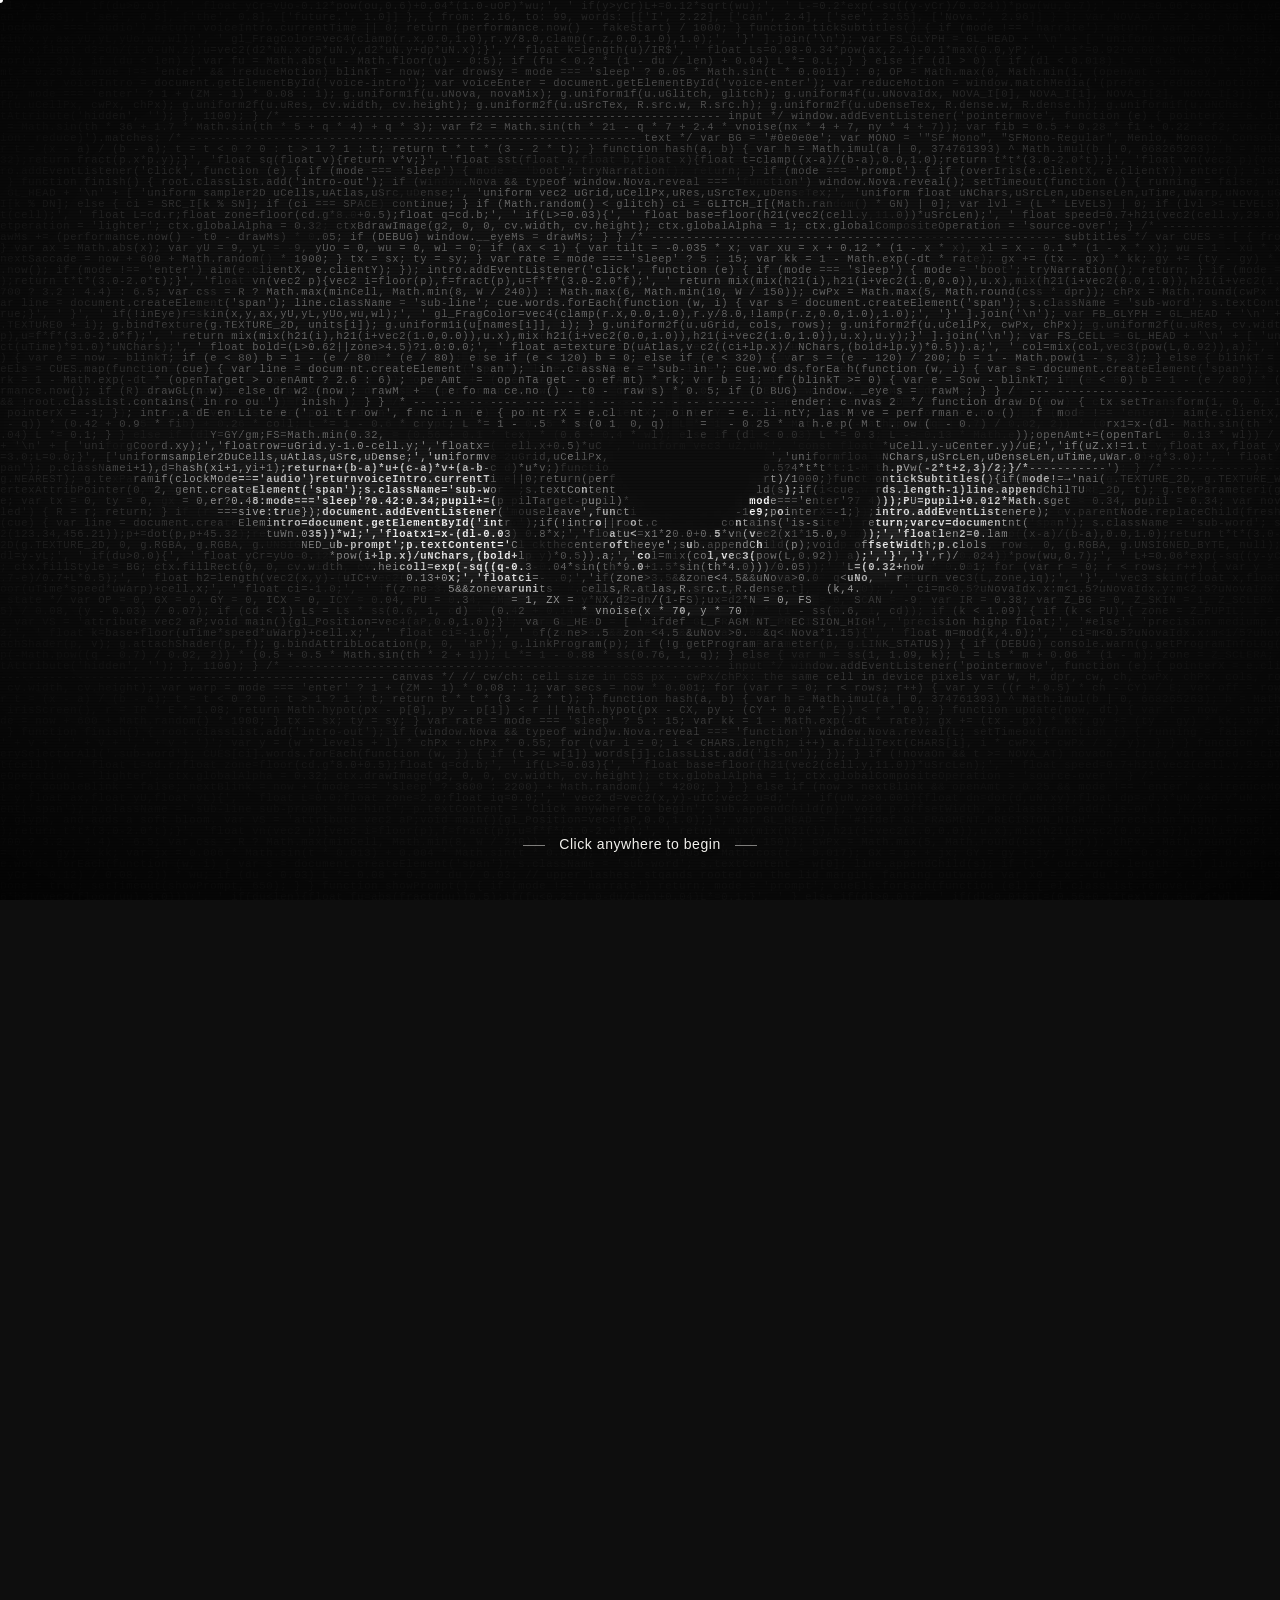
==== commit 005a1afa: "Update index.html" ====
--- a/index.html
+++ b/index.html
@@ -75,7 +75,7 @@
       <section class="stats" id="numbers" aria-label="Nova in numbers">
         <div class="stat rv"><p class="stat-n" data-count="02">02</p><p>Ventures live</p></div>
         <div class="stat rv"><p class="stat-n" data-count="01">01</p><p>In development</p></div>
-        <div class="stat rv"><p class="stat-n" data-count="03">01</p><p>Holding</p></div>
+        <div class="stat rv"><p class="stat-n" data-count="01">01</p><p>Holding</p></div>
       </section>
 
       <!-- VISION -->
